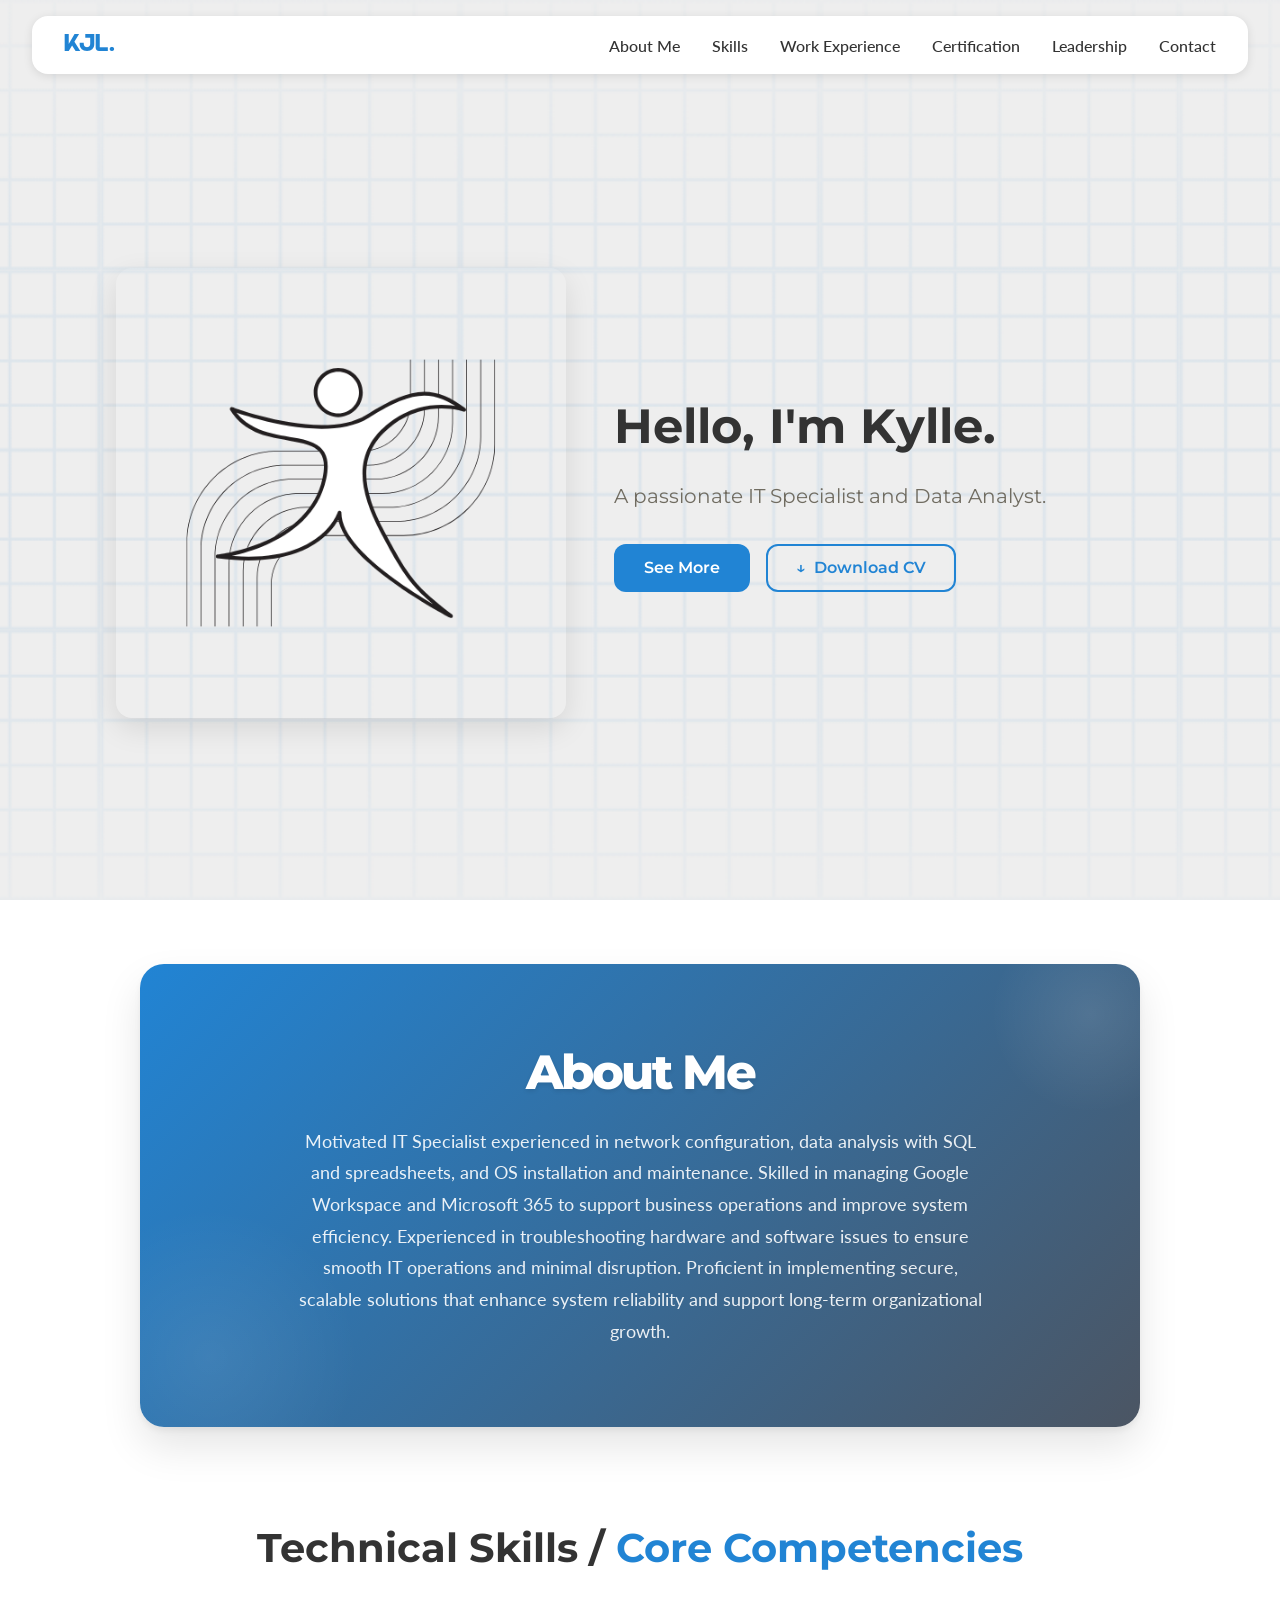
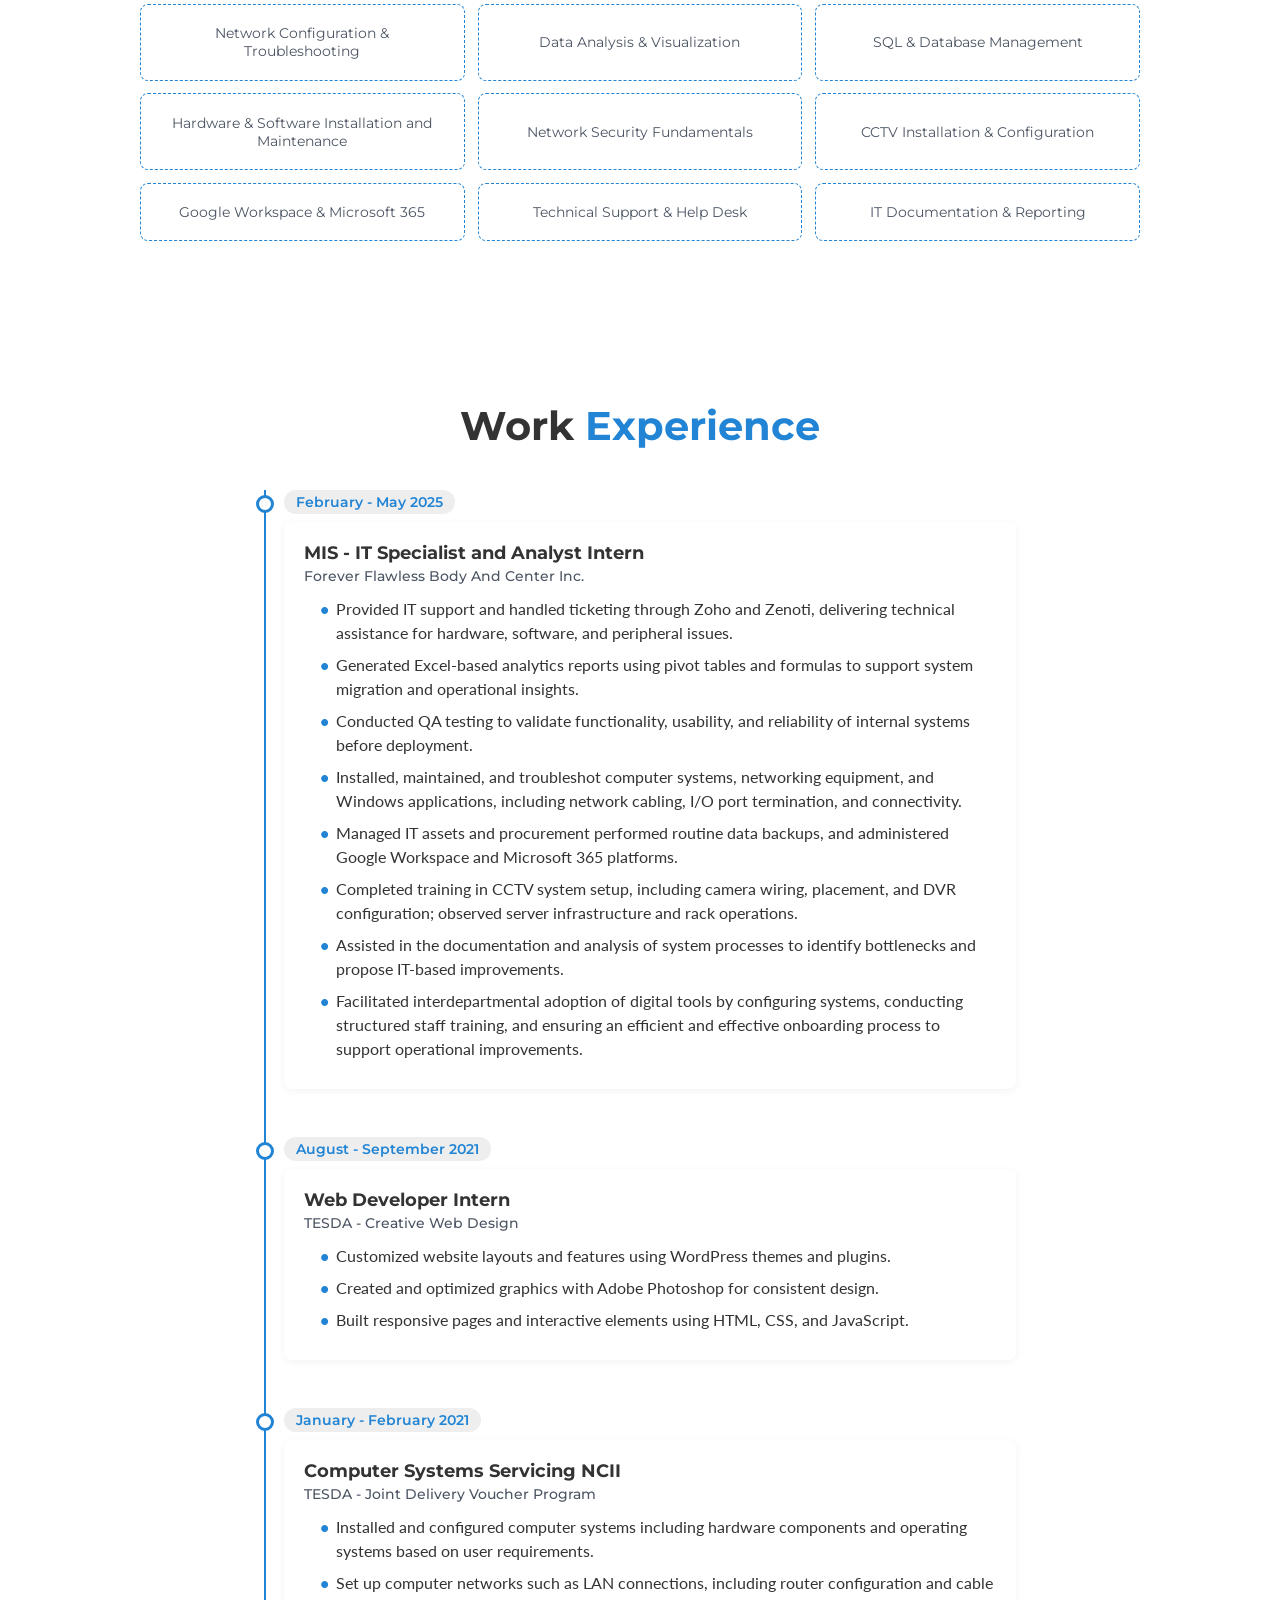
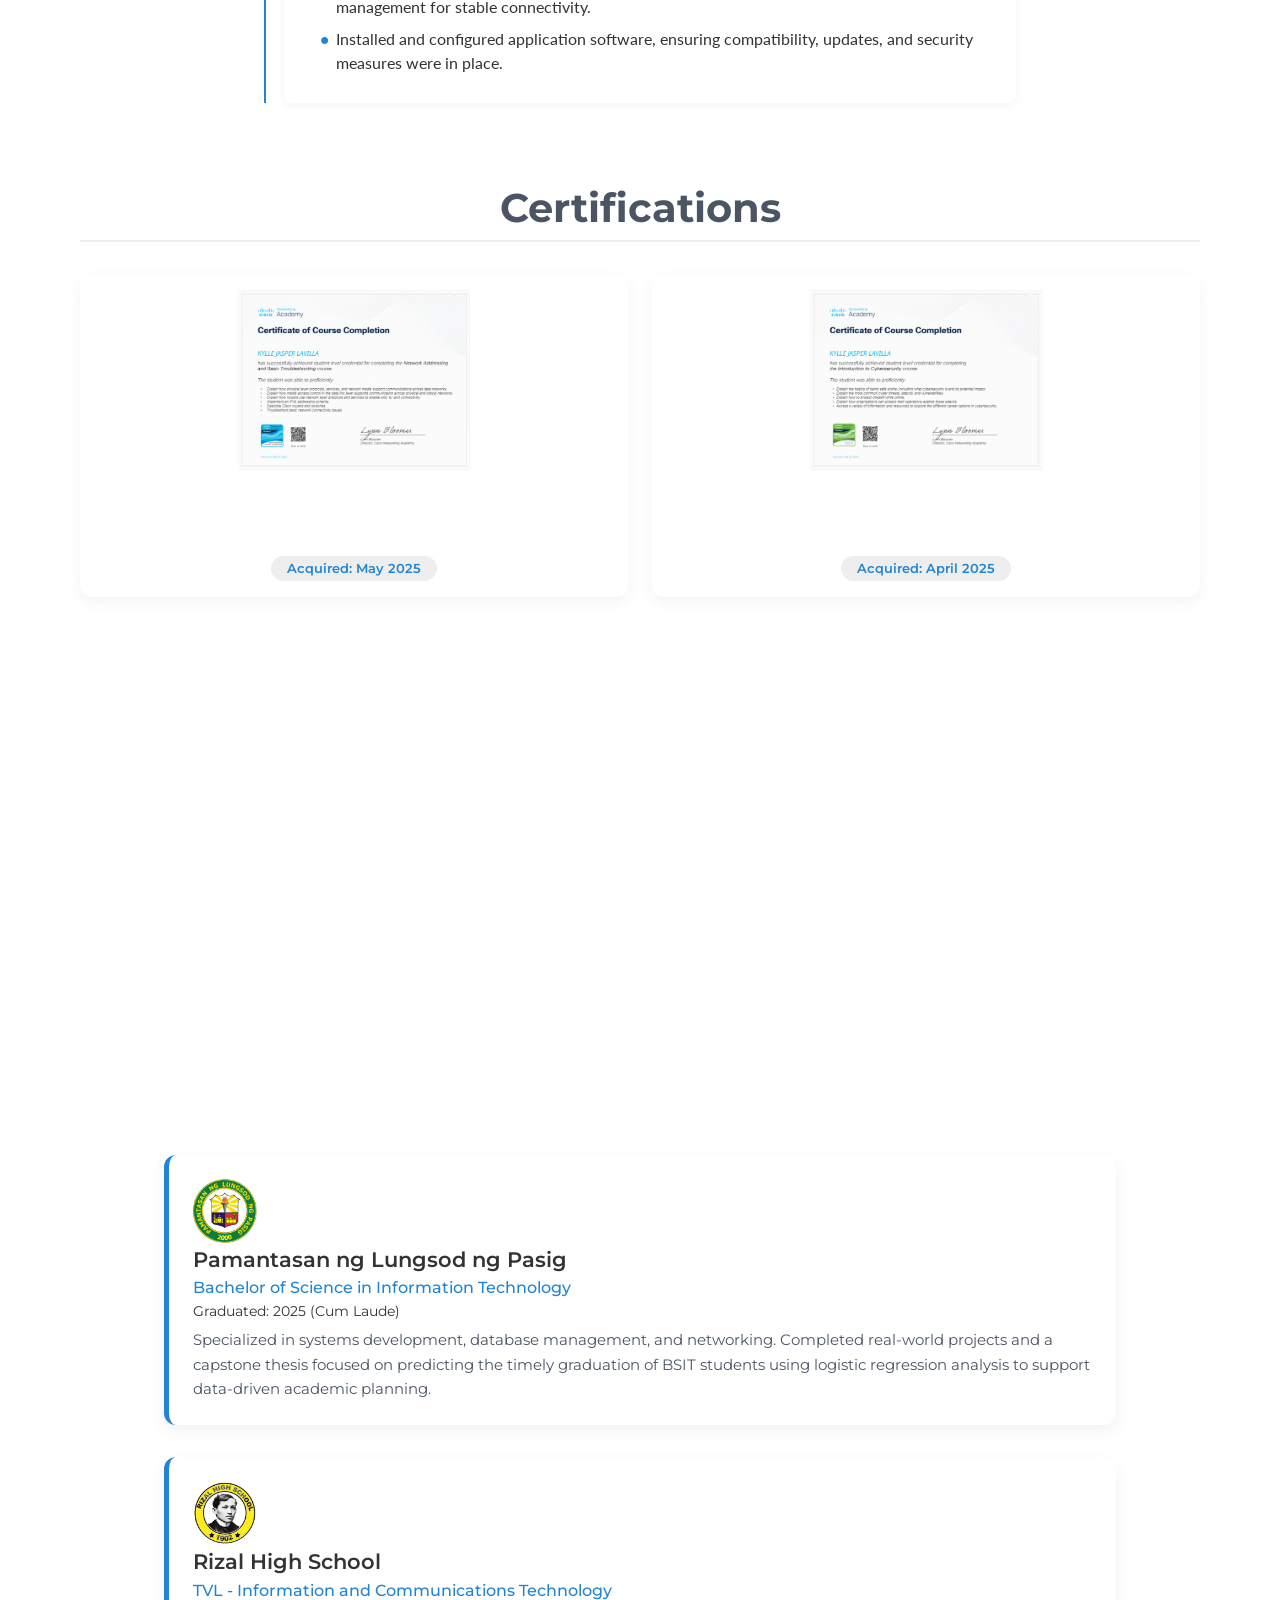
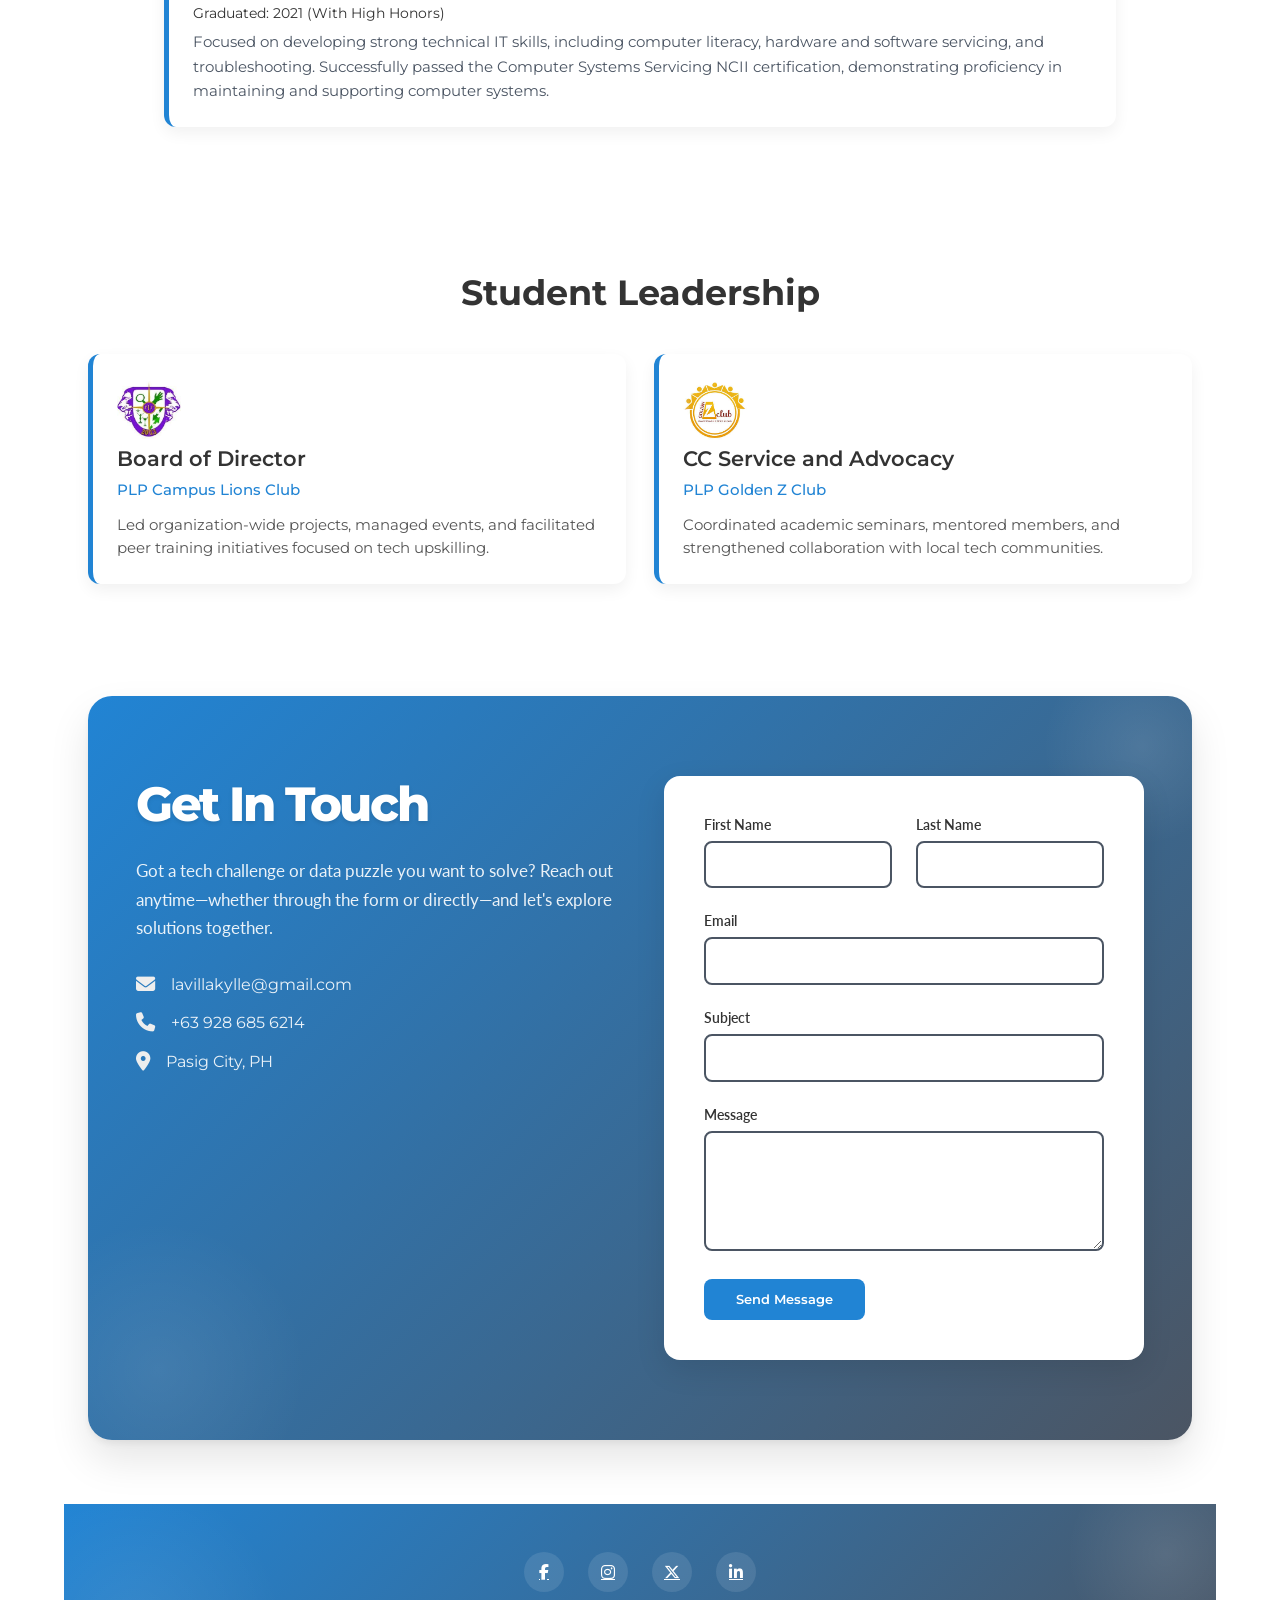
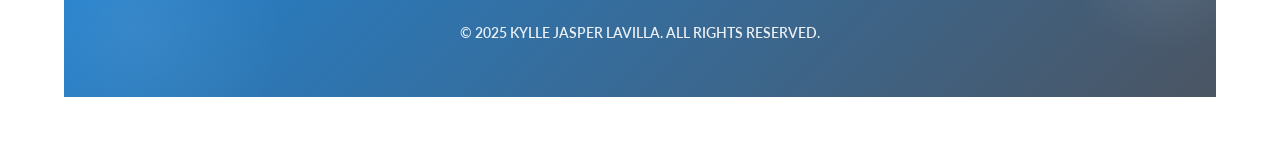
==== index.html @ cfeb55ef "counter dev" ====
<!DOCTYPE html>
<html lang="en">

<head>
  <meta charset="UTF-8" />
  <meta name="viewport" content="width=device-width, initial-scale=1.0" />
  <title>Kylle Jasper Lavilla</title>
  <link rel="icon" href="images/logo.svg">
  <link rel="stylesheet" href="style.css" />
  <script src="https://cdn.counter.dev/script.js" data-id="4058272b-4aad-483b-b083-d95a5875847a" data-utcoffset="8"></script>
  <link rel="stylesheet" href="https://cdnjs.cloudflare.com/ajax/libs/animate.css/4.1.1/animate.min.css" />
  <link rel="stylesheet" href="https://cdnjs.cloudflare.com/ajax/libs/font-awesome/6.5.1/css/all.min.css">
  <link href="https://fonts.googleapis.com/css2?family=Lato&family=Montserrat:wght@700&display=swap" rel="stylesheet">
</head>

<body>
  <!-- NAVIGATION BAR -->
  <div class="navbar-wrapper">
    <nav class="navbar">
      <div><a href="#home" style="text-decoration:none" class="logo">KJL.</a></div>
      <ul class="nav-links" id="navLinks">
        <li><a href="#about">About Me</a></li>
        <li><a href="#skills">Skills</a></li>
        <li><a href="#experience">Work Experience</a></li>
        <li><a href="#certification">Certification</a></li>
        <li><a href="#leadership">Leadership</a></li>
        <li><a href="#contact">Contact</a></li>
      </ul>
      <div class="hamburger" id="hamburger">☰</div>
    </nav>
  </div>

  <!-- HERO / LANDING PAGE -->
  <main id="home" class="content">
    <section class="hero fade-in">
      <div class="hero-img">
        <img src="images/photo.png" alt="Hero Image">
      </div>
      <div class="hero-text">
        <h1>Hello, I'm Kylle.</h1>
        <p>A passionate IT Specialist and Data Analyst.</p>
        <div class="hero-buttons">
          <a href="#about" class="btn">See More</a>
          <a href="https://drive.google.com/file/d/1mc8oc8qbzKorxlQTH5SlNdKI9kb7DFKT/view?usp=sharing"
            class="btn btn-secondary" target="_blank" rel="noopener noreferrer">
            Download CV
          </a>
        </div>
      </div>
    </section>
  </main>

  <!-- ABOUT ME SECTION -->
  <main id="about" class="about-container">
    <section class="about-box fade-in">
      <div class="about-hero">
        <div class="about-hero-content">
          <h1>About Me</h1>
          <p class="subtitle">Motivated IT Specialist experienced in network configuration, data analysis with SQL and
            spreadsheets, and OS installation and maintenance. Skilled in
            managing Google Workspace and Microsoft 365 to support business operations and improve system efficiency.
            Experienced in troubleshooting hardware
            and software issues to ensure smooth IT operations and minimal disruption. Proficient in implementing
            secure, scalable solutions that enhance system
            reliability and support long-term organizational growth.</p>
        </div>
      </div>
    </section>


  <!-- SKILLS / CORE COMPETENCIES SECTION -->
    <section id="skills" class="fade-in">
      <h1>Technical Skills / <span class="highlight fade-in"> Core Competencies</span></h1>
      <div class="skills-grid fade-in">
        <div class="skill-box fade-in">Network Configuration & Troubleshooting</div>
        <div class="skill-box fade-in">Data Analysis & Visualization</div>
        <div class="skill-box fade-in">SQL & Database Management</div>
        <div class="skill-box fade-in">Hardware & Software Installation and Maintenance</div>
        <div class="skill-box fade-in">Network Security Fundamentals</div>
        <div class="skill-box fade-in">CCTV Installation & Configuration</div>
        <div class="skill-box fade-in">Google Workspace & Microsoft 365</div>
        <div class="skill-box fade-in">Technical Support & Help Desk</div>
        <div class="skill-box fade-in">IT Documentation & Reporting</div>
      </div>
    </section>

    <section id="experience" class="experience-section fade-in">
      <h2>Work <span class="highlight fade-in">Experience</span></h2>
      <div class="timeline fade-in">
        <!-- Timeline Item 1 -->
        <div class="timeline-item fade-in">
          <div class="timeline-date fade-in">February - May 2025</div>
          <div class="timeline-content fade-in">
            <h3>MIS - IT Specialist and Analyst Intern</h3>
            <h4>Forever Flawless Body And Center Inc.</h4>
            <ul>
              <li>Provided IT support and handled ticketing through Zoho and Zenoti, delivering technical assistance for
                hardware, software, and peripheral issues.</li>
              <li>Generated Excel-based analytics reports using pivot tables and formulas to support system migration
                and operational insights.</li>
              <li>Conducted QA testing to validate functionality, usability, and reliability of internal systems before
                deployment.</li>
              <li>Installed, maintained, and troubleshot computer systems, networking equipment, and Windows
                applications, including network cabling, I/O port termination, and connectivity.</li>
              <li>Managed IT assets and procurement performed routine data backups, and administered Google Workspace
                and Microsoft 365 platforms.</li>
              <li>Completed training in CCTV system setup, including camera wiring, placement, and DVR configuration;
                observed server infrastructure and rack operations.</li>
              <li>Assisted in the documentation and analysis of system processes to identify bottlenecks and propose
                IT-based improvements.</li>
              <li>Facilitated interdepartmental adoption of digital tools by configuring systems, conducting structured
                staff training, and ensuring an efficient and effective onboarding process to support operational
                improvements.</li>
            </ul>
          </div>
        </div>
        <!-- Timeline Item 2 -->
        <div class="timeline-item fade-in">
          <div class="timeline-date fade-in">August - September 2021</div>
          <div class="timeline-content fade-in">
            <h3>Web Developer Intern</h3>
            <h4>TESDA - Creative Web Design</h4>
            <ul>
              <li>Customized website layouts and features using WordPress themes and plugins.</li>
              <li>Created and optimized graphics with Adobe Photoshop for consistent design.</li>
              <li>Built responsive pages and interactive elements using HTML, CSS, and JavaScript.</li>
            </ul>
          </div>
        </div>
        <!-- Timeline Item 3 -->
        <div class="timeline-item fade-in">
          <div class="timeline-date fade-in">January - February 2021</div>
          <div class="timeline-content fade-in">
            <h3>Computer Systems Servicing NCII</h3>
            <h4>TESDA - Joint Delivery Voucher Program</h4>
            <ul>
              <li>Installed and configured computer systems including hardware components and operating systems based on
                user requirements.</li>
              <li>Set up computer networks such as LAN connections, including router configuration and cable management
                for stable connectivity.</li>
              <li>Installed and configured application software, ensuring compatibility, updates, and security measures
                were in place.</li>
            </ul>
          </div>
        </div>
      </div>
    </section>

    <!-- CERTIFICATION SECTION -->
    <section id="certification" class="certifications-section fade-in">
      <h2>Certifications</h2>

      <div class="certifications-grid fade-in">
        <!-- Certification Cards -->
        <!-- Card 1 -->
        <div class="certification-card fade-in" onclick="toggleCertification(this)">
          <div class="card-front fade-in">
            <div class="certification-image-wrapper fade-in" onclick="openFullscreen(this)">
            <img src="images/NetAdd_Badge and_Cert-1.png" alt="Cisco Network Addressing" class="certification-image fade-in"></div>
            <h3 class="certification-title fade-in">Cisco Networking Academy - Network Addressing & Basic Troubleshooting</h3>
            <span class="certification-date">Acquired: May 2025</span>
          </div>
          <div class="card-back">
            <button class="close-btn"
              onclick="event.stopPropagation(); toggleCertification(this.parentElement.parentElement)">x</button>
            <h3 class="certification-title fade-in">Network Addressing & Basic Troubleshooting Badge</h3>
            <p class="certification-issuer fade-in">Issued by: CISCO & DICT - ITU DTC</p>
            <p class="certification-details fade-in">
              This certification covers fundamental networking concepts including IP addressing, subnetting, and basic
              troubleshooting skills essential for maintaining and diagnosing network issues.
            </p>
            <span class="certification-date">Completed: May 2025</span>
          </div>
        </div>
        <!-- Card 2 -->
        <div class="certification-card fade-in" onclick="toggleCertification(this)">
          <div class="card-front fade-in">
            <div class="certification-image-wrapper fade-in" onclick="openFullscreen(this)">
            <img src="images/CiscoBadge_Cybersec-1.png" alt="Cisco Cybersecurity" class="certification-image fade-in"></div>
            <h3 class="certification-title fade-in">Cisco Networking Academy - Introduction to Cybersecurity</h3>
            <span class="certification-date">Acquired: April 2025</span>
          </div>
          <div class="card-back">
            <button class="close-btn fade-in"
              onclick="event.stopPropagation(); toggleCertification(this.parentElement.parentElement)">x</button>
            <h3 class="certification-title fade-in">Introduction to Cybersecurity Badge</h3>
            <p class="certification-issuer fade-in">Issued by: CISCO & DICT - ITU DTC</p>
            <p class="certification-details fade-in">
              This certification covers the essentials of cybersecurity including cyber threats, security principles,
              technologies, and the fundamentals of protecting data and networks in today's digital world.
            </p>
            <span class="certification-date fade-in">Completed: April 2025</span>
          </div>
        </div>
        <!-- Card 3 -->
        <div class="certification-card fade-in" onclick="toggleCertification(this)">
          <div class="card-front fade-in">
            <div class="certification-image-wrapper fade-in" onclick="openFullscreen(this)">
            <img src="images/Cert_Webdev.jpg" alt="TESDA Creative Web Design" class="certification-image fade-in"></div>
            <h3 class="certification-title">TESDA - Creative Web Design</h3>
            <span class="certification-date">Acquired: October 2021</span>
          </div>
          <div class="card-back">
            <button class="close-btn fade-in"
              onclick="event.stopPropagation(); toggleCertification(this.parentElement.parentElement)">x</button>
            <h3 class="certification-title fade-in">Creative Web Design</h3>
            <p class="certification-issuer fade-in">Issued by: TESDA & MINDTECH Institute</p>
            <p class="certification-details fade-in">
              This certification covers the fundamentals of creative web design including layout principles, color
              theory, typography, responsive design, and hands-on experience with HTML, CSS, and Adobe Photoshop.
            </p>
            <span class="certification-date fade-in">Completed: October 2021</span>
          </div>
        </div>

        <div class="certification-card fade-in" onclick="toggleCertification(this)">
          <div class="card-front fade-in">
            <div class="certification-image-wrapper fade-in" onclick="openFullscreen(this)">
            <img src="images/Cert_JDVP.png" alt="Cert JDVP" class="certification-image fade-in" /></div>
            <h3 class="certification-title">TESDA - Computer Systems Servicing NCII</h3>
            <span class="certification-date">Acquired: February 2021</span>
          </div>
          <div class="card-back">
            <button class="close-btn fade-in" 
              onclick="event.stopPropagation(); toggleCertification(this.parentElement.parentElement)">x</button>
            <h3 class="certification-title fade-in">Computer Systems Servicing NCII</h3>
            <p class="certification-issuer fade-in">Issued by: TESDA & Capellan Institute of Technology</p>
            <p class="certification-details fade-in">
              This certification covers the installation, configuration, maintenance, and repair of computer systems and
              networks, including hardware diagnostics, software troubleshooting, and basic networking based on TESDA's
              NCII standards.
            </p>
            <span class="certification-date fade-in">Completed: February 2021</span>
          </div>
        </div>
      </div>
    </section>

    <!-- EDUCATION SECTION -->
    <section class="education-section fade-in">
      <h2 class="section-title fade-in">Education</h2>

      <div class="education-card fade-in">
        <div class="education-item">
          <img src="images/plp.png" alt="University Logo" class="edu-logo">
          <div class="edu-details">
            <h3 class="school-name">Pamantasan ng Lungsod ng Pasig</h3>
            <p class="program">Bachelor of Science in Information Technology</p>
            <p class="year">Graduated: 2025 (Cum Laude)</p>
            <p class="description">
              Specialized in systems development, database management, and networking. Completed real-world projects and
              a capstone thesis focused on predicting the timely graduation of BSIT students using logistic regression
              analysis to support data-driven academic planning.
            </p>
          </div>
        </div>
      </div>

      <div class="education-card fade-in">
        <div class="education-item">
          <img src="images/rhs.png" alt="Senior High Logo" class="edu-logo">
          <div class="edu-details">
            <h3 class="school-name">Rizal High School</h3>
            <p class="program">TVL - Information and Communications Technology</p>
            <p class="year">Graduated: 2021 (With High Honors)</p>
            <p class="description">
              Focused on developing strong technical IT skills, including computer literacy, hardware and software
              servicing, and troubleshooting. Successfully passed the Computer Systems Servicing NCII certification,
              demonstrating proficiency in maintaining and supporting computer systems.
            </p>
          </div>
        </div>
      </div>
    </section>

    <!-- LEADERSHIP SECTION -->
    <section id="leadership" class="fade-in">
      <h2>Student Leadership</h2>
      <div class="leadership-grid fade-in">
        <div class="leadership-card fade-in">
          <img src="images/lionsclub.jpg" alt="lions club logo" class="edu-logo">
          <h3>Board of Director</h3>
          <p class="org">PLP Campus Lions Club</p>
          <p>Led organization-wide projects, managed events, and facilitated peer training initiatives focused on tech
            upskilling.</p>
        </div>

        <div class="leadership-card fade-in">
          <img src="images/goldenz.jpg" alt="lions club logo" class="edu-logo">
          <h3>CC Service and Advocacy</h3>
          <p class="org">PLP Golden Z Club</p>
          <p>Coordinated academic seminars, mentored members, and strengthened collaboration with local tech
            communities.</p>
        </div>
    </section>

    <!-- CONTACT ME SECTION -->
    <div id="contact" class="contact-container fade-in">
      <section class="contact-section fade-in">
        <div class="contact-content fade-in">
          <div class="contact-header fade-in">
            <h2>Get In Touch</h2>
            <div class="contact-info fade-in">
              <p>Got a tech challenge or data puzzle you want to solve? Reach out anytime—whether through the form or
                directly—and let's explore solutions together.</p>
              <div class="contact-details fade-in">
                <div>
                  <i class="fas fa-envelope fade-in"></i>
                  <span>lavillakylle@gmail.com</span>
                </div>
                <div>
                  <i class="fas fa-phone fade-in"></i>
                  <span>+63 928 685 6214</span>
                </div>
                <div>
                  <i class="fas fa-map-marker-alt fade-in"></i>
                  <span>Pasig City, PH</span>
                </div>
              </div>
            </div>
          </div>

      <form class="contact-form fade-in" method="POST" data-netlify="true" name="contact">
        <div class="form-row fade-in">
          <div class="form-group fade-in">
            <label for="firstname">First Name</label>
            <input type="text" id="firstname" name="firstname" required>
          </div>
          <div class="form-group fade-in">
            <label for="lastname">Last Name</label>
            <input type="text" id="lastname" name="lastname" required>
          </div>
        </div>

        <div class="form-group fade-in">
          <label for="email">Email</label>
          <input type="email" id="email" name="email" required>
        </div>

        <div class="form-group fade-in">
          <label for="subject">Subject</label>
          <input type="text" id="subject" name="subject" required>
        </div>

        <div class="form-group fade-in">
          <label for="message">Message</label>
          <textarea id="message" name="message" required></textarea>
        </div>

        <button type="submit" class="submit-btn fade-in">Send Message</button>
      </form>
        </div>
      </section>
    </div>

  <!-- FOOTER SECTION -->
  <footer class="site-footer fade-in">
  <div class="footer-content fade-in">
    <!-- Social Media Links -->
    <div class="social-links fade-in">
      <a href="https://www.facebook.com/kyll.jspr" target="_blank" rel="noopener noreferrer" class="social-btn fade-in">
        <i class="fa-brands fa-facebook-f"></i>
      </a>
      <a href="https://www.instagram.com/kyll.jspr" target="_blank" rel="noopener noreferrer" class="social-btn fade-in">
        <i class="fa-brands fa-instagram"></i>
      </a>
      <a href="https://www.x.com/kyll_jspr" target="_blank" rel="noopener noreferrer" class="social-btn fade-in">
        <i class="fa-brands fa-x-twitter"></i>
      </a>
      <a href="https://www.linkedin.com/in/kyllejasperlavilla" target="_blank" rel="noopener noreferrer" class="social-btn fade-in">
        <i class="fa-brands fa-linkedin-in"></i>
      </a>
    </div>
    
    <!-- Credits -->
    <div class="footer-credits fade-in">
      <p>&copy; 2025 KYLLE JASPER LAVILLA. ALL RIGHTS RESERVED.</p>

    </div>
  </div>
  </footer>

    <script>

      window.addEventListener('scroll', () => {
      const navbar = document.querySelector('.navbar');
      if (window.scrollY > 10) {
        navbar.classList.add('scrolled');
      } else {
        navbar.classList.remove('scrolled');
      }
      });

      // Same as your main page
      const hamburger = document.getElementById('hamburger');
      const navLinks = document.getElementById('navLinks');
      const navItems = navLinks.querySelectorAll('a'); // select all links inside nav

      // Toggle menu on hamburger click
      hamburger.addEventListener('click', () => {
        navLinks.classList.toggle('active');
      });

      // Close menu after clicking a nav link
      navItems.forEach(link => {
        link.addEventListener('click', () => {
          navLinks.classList.remove('active');
        });
      });

  // Navbar scroll effect
  window.addEventListener('scroll', () => {
    const navbar = document.querySelector('.navbar');
    if (window.scrollY > 10) {
      navbar.classList.add('scrolled');
    } else {
      navbar.classList.remove('scrolled');
    }
  });

      function toggleCertification(card) {
        document.querySelectorAll('.certification-card.active').forEach(openCard => {
          if (openCard !== card) {
            openCard.classList.remove('active');
          }
        });
        card.classList.toggle('active');
      }

      document.addEventListener('click', function (e) {
        if (!e.target.closest('.certification-card')) {
          document.querySelectorAll('.certification-card.active').forEach(card => {
            card.classList.remove('active');
          });
        }
      });

      function openFullscreen(wrapper) {
        const card = wrapper.closest('.certification-card'); // ⬅️ Get the parent card
        if (card) toggleCertification(card); // ⬅️ Trigger flip on image click

        const imgSrc = wrapper.querySelector('img').src;

        // Create overlay div
        const overlay = document.createElement('div');
        overlay.classList.add('fullscreen-overlay');

        // Create fullscreen img element
        const fullscreenImg = document.createElement('img');
        fullscreenImg.src = imgSrc;

        // Append image to overlay
        overlay.appendChild(fullscreenImg);

        // Append overlay to body
        document.body.appendChild(overlay);

        // Close fullscreen on click anywhere on overlay
        overlay.addEventListener('click', () => {
          document.body.removeChild(overlay);
        });
      }

  document.addEventListener("DOMContentLoaded", function () {
    // Fade-in on scroll
    const observer = new IntersectionObserver((entries, observer) => {
      entries.forEach(entry => {
        if (entry.isIntersecting) {
          entry.target.classList.add('visible');
          observer.unobserve(entry.target);
        }
      });
    });

    document.querySelectorAll('.fade-in').forEach(el => observer.observe(el));

    // Nav highlight on scroll
    const sections = document.querySelectorAll("section[id]");
    const navLinks = document.querySelectorAll(".nav-links a");

    function activateNavLink() {
      const scrollY = window.pageYOffset;

      sections.forEach(section => {
        const sectionHeight = section.offsetHeight;
        const sectionTop = section.offsetTop - 200;
        const sectionId = section.getAttribute("id");

        if (scrollY >= sectionTop && scrollY < sectionTop + sectionHeight) {
          navLinks.forEach(link => {
            link.classList.remove("active");
            if (link.getAttribute("href") === `#${sectionId}`) {
              link.classList.add("active");
            }
          });
        }
      });
    }

    window.addEventListener("scroll", activateNavLink);
    activateNavLink(); // Trigger on page load
  });
    </script>
</body>

</html>
---- style.css ----
* {
  margin: 0;
  padding: 0;
  box-sizing: border-box;
}

:root {
  --black: #333333;
  --white: #FFFFFF;
  --gray: #706C61;
  --blue: #4F8A8B;
  --dirtywhite: #EEEEEE;
  --darkblue: #2184d4;
  --darkgray: #4b5563;
}

@font-face {
  font-family: 'MyCustomFont';
  src: url('fonts/QurovaDEMO-Bold-BF67a5c637eed62.otf') format('opentype');
  font-weight: normal;
  font-style: normal;
}

/* Body */
body {
  font-family: 'Montserrat', sans-serif;
  background: var(--dirtywhite);
  background: url('images/gridbackground.png');
  background-size: cover;
  background-position: center;
  background-repeat: no-repeat;
  background-attachment: fixed; /* Makes background image stationary */
}

.logo-image {
  height: 40px; /* Adjust based on your image dimensions */
  width: auto;
  transition: all 0.3s ease;
}

.logo-image:hover {
  opacity: 0.9;
  transform: scale(1.05);
}

.navbar-wrapper {
  position: sticky;
  top: 1rem; /* This creates the margin top */
  z-index: 1000;
  margin: 0 1rem; /* Side margins */
}

/* Navbar Container */
.navbar {
  font-family: 'Lato', sans-serif;
  display: flex;
  justify-content: space-between;
  align-items: center;
  background-color: var(--white);
  padding: 1rem 2rem;
  border-radius: 1rem;
  margin: 1rem;
  box-shadow: 0 2px 10px rgba(0, 0, 0, 0.1);
  position: sticky;
  top: 0;
  z-index: 1000;
  transition: all 0.3s ease;
  opacity: 1;
}

.navbar.scrolled {
  background: linear-gradient(90deg, var(--darkblue), var(--blue));
  box-shadow: 0 2px 8px rgba(0, 0, 0, 0.1);
  opacity: 0.95;
}

/* Change nav link color when navbar is scrolled */
.navbar.scrolled .nav-links li a {
  color: white;
}

/* Change hover and active color when navbar is scrolled */
.navbar.scrolled .nav-links li a:hover,
.navbar.scrolled .nav-links li a.active {
  color: white;
}

/* Change underline color to white when scrolled */
.navbar.scrolled .nav-links li a::after {
  background-color: white;
}

/* Optional: Make the logo white when navbar is scrolled */
.navbar.scrolled .logo {
  color: white;
}

/* Optional: Make hamburger icon white when navbar is scrolled */
.navbar.scrolled .hamburger {
  color: white;
}

/* Logo */
.logo {
  font-family: 'MyCustomFont', sans-serif;
  font-size: 1.5rem;
  font-weight: bold;
  color: var(--darkblue);
  z-index: 1001; /* Ensure logo stays above mobile menu */
}

/* Navigation Links */
.nav-links {
  list-style: none;
  display: flex;
  gap: 2rem;
  transition: all 0.3s ease;
}

.nav-links li a {
  font-family: 'Lato', sans-serif;
  text-decoration: none;
  color: var(--black);
  font-weight: 500;
  transition: all 0.2s ease;
  padding: 0.5rem 0;
  position: relative;
}

.nav-links li a:hover {
  color: var(--darkblue);
}

/* Animated underline effect */
.nav-links li a::after {
  content: '';
  position: absolute;
  width: 0;
  height: 2px;
  bottom: 0;
  left: 0;
  background-color: var(--darkblue);
  transition: width 0.3s ease;
}

.nav-links li a:hover::after {
  width: 100%;
}

/* Hamburger Menu */
.hamburger {
  color: var(--darkblue);
  display: none;
  font-size: 1.8rem;
  cursor: pointer;
  z-index: 1001;
  transition: transform 0.3s ease;
}

.hamburger.active {
  transform: rotate(90deg);
}

/* Responsive Styles */
@media (max-width: 768px) {
  .navbar {
    padding: 1rem;
    margin: 0.5rem;
    border-radius: 0.75rem;
  }
  
  .content {
    padding-top: calc(0.5rem + 70px); /* Adjusted for mobile navbar */
  }

  .nav-links {
    position: fixed;
    top: 0;
    left: 0;
    right: 0;
    bottom: 0;
    background-color: var(--white);
    flex-direction: column;
    justify-content: center;
    align-items: center;
    gap: 2.5rem;
    padding: 2rem;
    transform: translateY(-100%);
    opacity: 0;
    visibility: hidden;
    border-radius: 0;
    box-shadow: none;
  }
  
  .nav-links.active {
    transform: translateY(0);
    opacity: 1;
    visibility: visible;
  }
  
  .nav-links li a {
    font-size: 1.2rem;
    padding: 0.5rem 1rem;
  }
  
  .hamburger {
    display: block;
  }
  
  /* Animate mobile menu items */
  .nav-links li {
    transform: translateY(20px);
    opacity: 0;
    transition: all 0.3s ease;
  }
  
  .nav-links.active li {
    transform: translateY(0);
    opacity: 1;
  }

  .navbar.scrolled .nav-links {
    background: linear-gradient(90deg, var(--darkblue), var(--blue));
  }
  
  /* Staggered animation */
  .nav-links.active li:nth-child(1) { transition-delay: 0.1s; }
  .nav-links.active li:nth-child(2) { transition-delay: 0.2s; }
  .nav-links.active li:nth-child(3) { transition-delay: 0.3s; }
  .nav-links.active li:nth-child(4) { transition-delay: 0.4s; }
  .nav-links.active li:nth-child(5) { transition-delay: 0.5s; }
}

.navbar.scrolled .nav-links li a {
  color: var(--white);
}

/* Change hover and active color when navbar is scrolled */
.navbar.scrolled .nav-links li a:hover,
.navbar.scrolled .nav-links li a.active {
  color: var(--white);
}

/* Change underline color to black when scrolled */
.navbar.scrolled .nav-links li a::after {
  background-color: var(--white);
}


/* Hero Section */
.hero {
  display: flex;
  align-items: center;
  justify-content: center;
  gap: 3rem;
  min-height: 90vh;
  margin: 0 auto;
  padding: 0 2rem;
  max-width: 1200px;
}

/* Hero Image */
.hero-img img {
  width: 100%;
  max-width: 450px;
  border-radius: 1rem;
  object-fit: cover;
  box-shadow: 0 10px 30px rgba(0,0,0,0.1);
  transition: transform 0.3s ease;
}

.hero-img img:hover {
  transform: scale(1.02);
}

/* Hero Text */
.hero-text {
  flex: 1;
  max-width: 550px;
}

.hero-text h1 {
  font-size: clamp(2rem, 5vw, 3rem);
  color: var(--black);
  margin-bottom: 1.5rem;
  line-height: 1.2;
}

.hero-text p {
  font-size: clamp(1rem, 2vw, 1.25rem);
  color: var(--gray);
  margin-bottom: 2rem;
  line-height: 1.6;
}

/* Button Styles */
.hero-buttons {
  display: flex;
  gap: 1rem;
  flex-wrap: wrap;
}

.btn {
  display: inline-flex;
  align-items: center;
  justify-content: center;
  padding: 0.8rem 1.75rem;
  border-radius: 0.75rem;
  text-decoration: none;
  transition: all 0.3s ease;
  font-weight: 600;
  font-family: 'Montserrat', sans-serif;
  border: 2px solid transparent;
}

.btn {
  background-color: var(--darkblue);
  color: white;
}

.btn:hover {
  background-color: #034f8d;
  transform: translateY(-2px);
  box-shadow: 0 5px 15px rgba(0,0,0,0.1);
}

.btn-secondary {
  background-color: transparent;
  color: var(--darkblue);
  border-color: var(--darkblue);
}

.btn-secondary:hover {
  background-color: rgba(79, 138, 139, 0.1);
  color: var(--darkblue);
}

/* Download Icon (optional) */
.btn-secondary::before {
  content: "↓";
  margin-right: 8px;
  font-size: 1rem;
}

/* Responsive Design */
@media (max-width: 992px) {
  .hero {
    padding: 4rem 2rem;
    min-height: auto;
  }
  
  .hero-img img {
    max-width: 380px;
  }
}

@media (max-width: 768px) {
  .hero {
    flex-direction: column;
    text-align: center;
    padding: 3rem 1.5rem;
    gap: 2rem;
  }
  
  .hero-text {
    max-width: 100%;
  }
  
  .hero-buttons {
    justify-content: center;
  }
}

@media (max-width: 480px) {
  .hero-buttons {
    flex-direction: column;
    gap: 0.75rem;
  }
  
  .btn {
    width: 100%;
  }
  
  .hero {
    padding: 2rem 1rem;
  }
}

/* Modern About Page Styles */
.about-container {
  max-width: 1200px;
  margin: 0 auto;
  padding: 4rem 1.5rem;
}

.about-hero {
  background: linear-gradient(135deg, var(--darkblue) 0%, #4b5563 100%);
  border-radius: 1.5rem;
  padding: 5rem 3rem;
  text-align: center;
  max-width: 1000px;
  margin: 0 auto;
  box-shadow: 
    0 4px 6px rgba(0, 0, 0, 0.05),
    0 20px 40px rgba(0, 0, 0, 0.1);
  position: relative;
  overflow: hidden;
}

.about-hero::before {
  content: '';
  position: absolute;
  top: -50px;
  right: -50px;
  width: 200px;
  height: 200px;
  background: radial-gradient(circle, rgba(255,255,255,0.1) 0%, transparent 70%);
  border-radius: 50%;
}

.about-hero::after {
  content: '';
  position: absolute;
  bottom: -80px;
  left: -80px;
  width: 300px;
  height: 300px;
  background: radial-gradient(circle, rgba(255,255,255,0.08) 0%, transparent 70%);
  border-radius: 50%;
}

.about-hero-content {
  position: relative;
  z-index: 2;
}

.about-hero-content h1 {
  font-size: clamp(2rem, 5vw, 3rem);
  font-weight: 800;
  color: var(--white);
  margin-bottom: 1.5rem;
  line-height: 1.2;
  letter-spacing: -0.05em;
  text-shadow: 0 2px 4px rgba(0,0,0,0.1);
}



.subtitle {
  font-size: clamp(0.95rem, 2vw, 1.1rem);
  font-family: 'Lato', sans-serif;
  line-height: 1.8;
  color: rgba(255,255,255,0.9);
  max-width: 700px;
  margin: 0 auto;
  font-weight: 400;
}

/* Responsive adjustments */
@media (max-width: 768px) {
  .about-container {
    padding: 2rem 1rem;
  }
  
  .about-hero {
    padding: 3rem 1.5rem;
    border-radius: 1rem;
  }
  
  .about-hero::before,
  .about-hero::after {
    display: none;
  }
  
  .about-hero-content h1 {
    margin-bottom: 1rem;
  }
  
  .subtitle {
    line-height: 1.7;
  }
}

/* Animation on load */
@keyframes fadeInUp {
  from {
    opacity: 0;
    transform: translateY(20px);
  }
  to {
    opacity: 1;
    transform: translateY(0);
  }
}

.about-hero-content {
  animation: fadeInUp 0.6s ease-out forwards;
}


/* Compact Timeline Style */
.experience-section {
  max-width: 800px;
  margin: 3rem auto;
  padding: 0 1.5rem;
  
}

.experience-section h2 {
  font-size: 2.5rem;
  font-weight: 700;
  color: var(--black);
  margin-bottom: 2rem;
  padding-bottom: 0.5rem;
  text-align: center;
}

.highlight {
  color: var(--darkblue);
}

.timeline {
  position: relative;
  padding-left: 20px;
}

.timeline:before {
  content: '';
  position: absolute;
  left: 0;
  top: 0;
  bottom: 0;
  width: 2px;
  background: var(--darkblue);
}

.timeline-item {
  position: relative;
  padding-bottom: 1.5rem;
  margin-bottom: 1.5rem;
}

.timeline-item:last-child {
  margin-bottom: 0;
  padding-bottom: 0;
}

.timeline-item:before {
  content: '';
  position: absolute;
  left: -28px;
  top: 5px;
  width: 12px;
  height: 12px;
  border-radius: 50%;
  background: var(--white);
  border: 3px solid var(--darkblue);
  z-index: 1;
}

.timeline-date {
  display: inline-block;
  font-size: 0.85rem;
  font-weight: 600;
  color: var(--darkblue);
  margin-bottom: 0.5rem;
  background: var(--dirtywhite);
  padding: 0.25rem 0.75rem;
  border-radius: 12px;
}

.timeline-content {
  background: var(--white);
  padding: 1.25rem;
  border-radius: 8px;
  box-shadow: 0 2px 8px rgba(0,0,0,0.05);
}

.timeline-content h3 {
  
  font-size: 1.1rem;
  margin-bottom: 0.25rem;
  color: var(--black);
  display: flex;
  justify-content: space-between;
  flex-wrap: wrap;
}

.timeline-content h4 {
  font-size: 0.9rem;
  margin-bottom: 0.75rem;
  color: var(--darkgray);
  font-weight: 500;
}

.timeline-content ul {
  list-style-type: none;
  padding-left: 1rem;
  margin-top: 0.75rem;
}

.timeline-content li {
  font-family: 'Lato', sans-serif;
  position: relative;
  padding-left: 1rem;
  margin-bottom: 0.5rem;
  color: var(--black);
  font-size: 1rem;
  line-height: 1.5;
}

.timeline-content li:before {
  content: '•';
  position: absolute;
  left: 0;
  color: var(--darkblue);
  font-weight: bold;
}

/* Responsive */
@media (max-width: 768px) {
  .experience-section {
    padding: 0 1rem;
  }
  
  .timeline-content {
    padding: 1rem;
  }
  
  .timeline-content h3 {
    flex-direction: column;
  }
}

.certifications-section {
  max-width: 1200px;
  margin: 9rem auto;
  padding: 0 1.5rem;
}

.certifications-section h2 {
  font-size: 2.5rem;
  font-weight: 700;
  color: var(--darkgray);
  margin-bottom: 2rem;
  padding-bottom: 0.5rem;
  border-bottom: 2px solid var(--dirtywhite);
  text-align: center;
}

.highlight {
  color: var(--darkblue);
}

.certifications-grid {
  display: grid;
  grid-template-columns: repeat(auto-fill, minmax(500px, 1fr));
  gap: 1.5rem;
}

.certification-card {
  background: var(--white);
  border-radius: 12px;
  box-shadow: 0 5px 15px rgba(0,0,0,0.05);
  overflow: hidden;
  transition: all 0.3s ease;
  cursor: pointer;
  position: relative;
}

.certification-card:hover {
  transform: translateY(-5px);
  box-shadow: 0 10px 25px rgba(0,0,0,0.1);
}

.card-front {
  padding: 1.5rem;
  text-align: center;
}

.certification-image {
  width: 100%;
  height: 180px;
  object-fit: contain;
  margin-bottom: 1rem;
  border-radius: 8px;
}

.certification-date {
  display: inline-block;
  background: var(--dirtywhite);
  color: var(--darkblue);
  padding: 0.3rem 1rem;
  border-radius: 20px;
  font-size: 0.8rem;
  font-weight: 600;
  margin-top: 0.5rem;
}

.card-back {
  position: absolute;
  top: 0;
  left: 0;
  right: 0;
  bottom: 0;
  background: var(--white);
  padding: 1.5rem;
  display: flex;
  flex-direction: column;
  justify-content: center;
  opacity: 0;
  transform: rotateY(180deg);
  transition: all 0.6s ease;
  backface-visibility: hidden;
  border-radius: 12px;
}

.certification-card.active .card-back {
  opacity: 1;
  transform: rotateY(0deg);
}

.certification-card.active .card-front {
  opacity: 0;
  transform: rotateY(180deg);
}

.card-content {
  transition: all 0.6s ease;
}

.certification-title {
  font-size: 1.2rem;
  margin-bottom: 1rem;
  color: var(--black);
}

.certification-issuer {
  color: var(--darkblue);
  font-weight: 600;
  margin-bottom: 0.5rem;
}

.certification-details {
  color: var(--gray);
  line-height: 1.6;
  margin-bottom: 1rem;
}

.close-btn {
  position: absolute;
  top: 1rem;
  right: 1rem;
  background: var(--dirtywhite);
  border: none;
  width: 30px;
  height: 30px;
  border-radius: 50%;
  cursor: pointer;
  display: flex;
  align-items: center;
  justify-content: center;
  font-weight: bold;
  color: var(--darkblue);
}

.fullscreen-overlay {
  position: fixed;
  top: 0;
  left: 0;
  width: 100vw;
  height: 100vh;
  background: rgba(0,0,0,0.85);
  display: flex;
  justify-content: center;
  align-items: center;
  z-index: 9999;
  cursor: zoom-out;
}

/* Fullscreen image styling */
.fullscreen-overlay img {
  max-width: 90vw;
  max-height: 90vh;
  border-radius: 12px;
  box-shadow: 0 0 30px rgba(0,0,0,0.8);
}

/* General responsiveness fixes */
.certifications-section {
  margin: 5rem auto;
  padding: 0 1rem;
  box-sizing: border-box;
}

/* Certification Grid - Fully Responsive */
.certifications-grid {
  display: grid;
  grid-template-columns: 1fr;
  gap: 1.5rem;
}

@media (min-width: 480px) {
  .certifications-grid {
    grid-template-columns: repeat(auto-fill, minmax(280px, 1fr));
  }
}

@media (min-width: 768px) {
  .certifications-grid {
    grid-template-columns: repeat(auto-fill, minmax(350px, 1fr));
  }
}

@media (min-width: 1024px) {
  .certifications-grid {
    grid-template-columns: repeat(auto-fill, minmax(500px, 1fr));
  }
}

/* Card Styling Responsive Fixes */
.certification-card {
  max-width: 100%;
  overflow: hidden;
  word-wrap: break-word;
}

.card-front, .card-back {
  padding: 1rem;
}

.certification-title {
  font-size: 1.1rem;
}

.certification-issuer {
  font-size: 0.95rem;
}

.certification-details {
  font-size: 0.9rem;
  line-height: 1.5;
}

/* Responsive Adjustments for Small Screens */
@media (max-width: 768px) {
  .certifications-section h2 {
    font-size: 2.5rem;
    margin-bottom: 2rem;
  }

  .certification-image {
    height: 140px;
  }

  .certification-card.active .certification-title {
    font-size: 1.2rem;
  }

  .certification-card.active .certification-details {
    font-size: 0.9rem;
  }
}

@media (max-width: 480px) {
  .certifications-section h2 {
    font-size: 2.5rem;
  }

  .certification-image {
    height: 120px;
  }

  .certification-title,
  .certification-issuer,
  .certification-details {
    font-size: 0.85rem;
  }

  .certification-card.active .certification-title {
    font-size: 1rem;
  }

  .certification-card.active .certification-details {
    font-size: 0.8rem;
  }

  .close-btn {
    top: 0.5rem;
    right: 0.5rem;
    width: 26px;
    height: 26px;
    font-size: 0.75rem;
  }
}

.education-section {
  padding: 4rem 1.5rem;
  max-width: 1000px;
  margin: auto;
  font-family: 'Montserrat', sans-serif;
}

.section-title {
  text-align: center;
  font-size: 2.5rem;
  margin-bottom: 2.5rem;
  font-weight: 700;
  color: var(--black);
}

.education-card {
  background-color: #ffffff;
  padding: 1.5rem;
  border-radius: 12px;
  box-shadow: 0 6px 16px rgba(0, 0, 0, 0.06);
  transition: transform 0.3s ease;
  border-left: 5px solid var(--darkblue);
  margin-bottom: 2rem;
}


.education-card:hover {
  transform: translateY(-5px);
}

.edu-logo {
  width: 64px;
  height: 64px;
  object-fit: contain;
  flex-shrink: 0;
}

.edu-details {
  flex: 1;
}

.school-name {
  font-size: 1.3rem;
  font-weight: 600;
  color: var(--black);
  margin-bottom: 0.4rem;
}

.program {
  font-size: 1rem;
  font-weight: 500;
  color: var(--darkblue);
  margin-bottom: 0.3rem;
}

.year {
  font-size: 0.9rem;
  color: var(--black);
  margin-bottom: 0.5rem;
}

.description {
  font-size: 0.95rem;
  color: var(--darkgray);
  line-height: 1.6;
}

/* Responsive */
@media (max-width: 600px) {
  .education-card {
    flex-direction: column;
    align-items: center;
    text-align: center;
  }

  .edu-logo {
    margin-bottom: 1rem;
  }

  .edu-details {
    text-align: center;
  }
}


/* Skills Section */
#skills {
  padding: 6rem 2rem 7rem 2rem;
  text-align: center;
  background-color: var(--pureWhite);
  background: url('../images/whiteGrid.svg'); /* Add your image path here */
  background-size: cover; /* Ensures the image covers the entire section */
  background-position: center; /* Centers the image */
  background-repeat: no-repeat;
}

#skills h1 {
  font-size: 2.5rem;
  margin-bottom: 2rem;
  color: var(--black);
}

.highlight2 {
  font-size: 3rem;
  margin-bottom: 2rem;
}

.skills-grid {
  display: grid;
  grid-template-columns: repeat(auto-fit, minmax(300px, 1fr));
  gap: 0.8rem;
  max-width: 1000px;
  margin: 0 auto;
}

.skill-box {
  display: flex;
  align-items: center;
  justify-content: center;
  background-color: var(--white);
  border: 1px dashed var(--darkblue);
  border-radius: 0.5rem;
  padding: 1.2rem;
  transition: all 1s ease-in-out 1s;
  font-size: 0.9rem;
  color: var(--darkgray);
  margin: 0;
}

/* Hover Effects */
.skill-box:hover {
  /*transform: translateY(-5px);*/
  box-shadow: 0 2px 4px rgba(0, 0, 0, 0.1);
  color: var(--black);
  border: 1px solid var(--blue);
  transition: all 0.1s ease-in-out 0.1s;
}

#leadership {
  padding: 3rem 1.5rem;
  font-family: 'Montserrat', sans-serif;
  max-width: 1200px;
  margin: 0 auto;
}

#leadership h2 {
  text-align: center;
  font-size: 2.2rem;
  color: var(--black);
  margin-bottom: 2.5rem;
  font-weight: 700;
}

.leadership-grid {
  display: grid;
  grid-template-columns: repeat(auto-fit, minmax(280px, 1fr));
  gap: 1.8rem;
}

.leadership-card {
  background-color: #ffffff;
  padding: 1.5rem;
  border-radius: 12px;
  box-shadow: 0 6px 16px rgba(0, 0, 0, 0.06);
  transition: transform 0.3s ease;
  border-left: 5px solid var(--darkblue);
}

.leadership-card:hover {
  transform: translateY(-5px);
}

.leadership-card h3 {
  font-size: 1.3rem;
  color: var(--black);
  margin-bottom: 0.5rem;
  font-weight: 600;
}

.leadership-card .org {
  font-weight: 500;
  color: var(--darkblue);
  margin-bottom: 0.75rem;
}

.leadership-card p {
  font-size: 0.95rem;
  color: #555;
  line-height: 1.5;
}

:root {
  --black: #333333;
  --white: #FFFFFF;
  --gray: #706C61;
  --blue: #4F8A8B;
  --dirtywhite: #EEEEEE;
  --darkblue: #2184d4;
  --darkgray: #4b5563;
}

/* Contact Section */
.contact-container {
  max-width: 1500px;
  margin: 0 auto;
  padding: 4rem 1.5rem;
}

.contact-section {
  background: linear-gradient(135deg, var(--darkblue) 0%, #4b5563 100%);
  border-radius: 1.5rem;
  padding: 5rem 3rem;
  max-width: 1500px;
  margin: 0 auto;
  box-shadow:
    0 4px 6px rgba(0, 0, 0, 0.05),
    0 20px 40px rgba(0, 0, 0, 0.1);
  position: relative;
  overflow: hidden;
}

.contact-section::before {
  content: '';
  position: absolute;
  top: -50px;
  right: -50px;
  width: 200px;
  height: 200px;
  background: radial-gradient(circle, rgba(255,255,255,0.1) 0%, transparent 70%);
  border-radius: 50%;
}

.contact-section::after {
  content: '';
  position: absolute;
  bottom: -80px;
  left: -80px;
  width: 300px;
  height: 300px;
  background: radial-gradient(circle, rgba(255,255,255,0.08) 0%, transparent 70%);
  border-radius: 50%;
}

.contact-content {
  position: relative;
  z-index: 2;
  display: grid;
  grid-template-columns: 1fr 1fr;
  gap: 3rem;
  animation: fadeInUp 0.6s ease-out forwards;
}

.contact-header h2 {
  font-size: clamp(2rem, 5vw, 3rem);
  font-weight: 800;
  color: var(--white);
  margin-bottom: 1.5rem;
  line-height: 1.2;
  letter-spacing: -0.05em;
  text-shadow: 0 2px 4px rgba(0,0,0,0.1);
}

.contact-info {
  color: rgba(255,255,255,0.9);
}

.contact-info p {
  font-family: 'Lato', sans-serif;
  font-size: 1.05rem;
  line-height: 1.7;
  margin-bottom: 2rem;
}

.contact-details {
  margin-top: 2rem;
}

.contact-details div {
  display: flex;
  align-items: center;
  margin-bottom: 1.2rem;
}

.contact-details i {
  font-size: 1.2rem;
  margin-right: 1rem;
  color: var(--dirtywhite);
}

/* Form Styling */
.contact-form {
  background: var(--white);
  padding: 2.5rem;
  border-radius: 1rem;
  box-shadow: 0 10px 30px rgba(0,0,0,0.1);
}

.form-group {
  margin-bottom: 1.5rem;
}

.form-row {
  display: flex;
  gap: 1.5rem;
}

.form-row .form-group {
  flex: 1;
}

label {
  display: block;
  margin-bottom: 0.5rem;
  font-family: 'Lato', sans-serif;
  font-weight: 600;
  color: var(--black);
  font-size: 0.9rem;
}

input,
textarea {
  width: 100%;
  padding: 0.8rem 1rem;
  border: 2px solid var(--darkgray);
  border-radius: 0.5rem;
  font-family: 'Lato', sans-serif;
  font-size: 0.95rem;
  transition: all 0.3s ease;
}

input:focus,
textarea:focus {
  outline: none;
  border-color: var(--darkblue);
  box-shadow: 0 0 0 3px rgba(79, 138, 139, 0.2);
}

textarea {
  min-height: 120px;
  resize: vertical;
}

.submit-btn {
  background: var(--darkblue);
  color: white;
  border: none;
  padding: 0.8rem 2rem;
  border-radius: 0.5rem;
  font-family: 'Montserrat', sans-serif;
  font-weight: 600;
  cursor: pointer;
  transition: all 0.3s ease;
}

.submit-btn:hover {
  background: #034f8d;
  transform: translateY(-2px);
}

/* Responsive */
@media (max-width: 768px) {
  .contact-container {
    padding: 2rem 1rem;
  }

  .contact-section {
    padding: 3rem 1.5rem;
    border-radius: 1rem;
  }

  .contact-content {
    grid-template-columns: 1fr;
  }

  .contact-section::before,
  .contact-section::after {
    display: none;
  }

  .form-row {
    flex-direction: column;
    gap: 0;
  }
}

/* Animation */
@keyframes fadeInUp {
  from {
    opacity: 0;
    transform: translateY(20px);
  }
  to {
    opacity: 1;
    transform: translateY(0);
  }
}

/* Footer Styles */
.site-footer {
  background: linear-gradient(135deg, var(--darkblue) 0%, #4b5563 100%);
  padding: 3rem 1rem;
  color: white;
  text-align: center;
  position: relative;
  overflow: hidden;
}

.site-footer::before {
  content: '';
  position: absolute;
  top: -50px;
  right: -50px;
  width: 200px;
  height: 200px;
  background: radial-gradient(circle, rgba(255,255,255,0.1) 0%, transparent 70%);
  border-radius: 50%;
}

.site-footer::after {
  content: '';
  position: absolute;
  bottom: -80px;
  left: -80px;
  width: 300px;
  height: 300px;
  background: radial-gradient(circle, rgba(255,255,255,0.08) 0%, transparent 70%);
  border-radius: 50%;
}

.footer-content {
  max-width: 1200px;
  margin: 0 auto;
  position: relative;
  z-index: 2;
}

.social-links {
  display: flex;
  justify-content: center;
  gap: 1.5rem;
  margin-bottom: 2rem;
}

.social-btn {
  display: flex;
  align-items: center;
  justify-content: center;
  width: 40px;
  height: 40px;
  border-radius: 50%;
  background: rgba(255, 255, 255, 0.1);
  color: white;
  font-size: 1rem;
  transition: all 0.3s ease;
}

.social-btn:hover {
  background: rgba(255, 255, 255, 0.2);
  transform: translateY(-3px);
}

.footer-credits p {
  margin: 0.5rem 0;
  font-family: 'Lato', sans-serif;
  font-size: 0.9rem;
  opacity: 0.9;
}

.footer-credits p:first-child {
  font-weight: 600;
}

/* Responsive Adjustments */
@media (max-width: 768px) {
  .site-footer::before,
  .site-footer::after {
    display: none;
  }
  
  .social-links {
    gap: 1rem;
  }
  
  .social-btn {
    width: 36px;
    height: 36px;
    font-size: 0.9rem;
  }
}

.fade-in {
  opacity: 0;
  transform: translateY(50px);
  transition: opacity 0.8s ease-out, transform 0.9s ease-out;
}

.fade-in.visible {
  opacity: 1;
  transform: translateY(0);
}
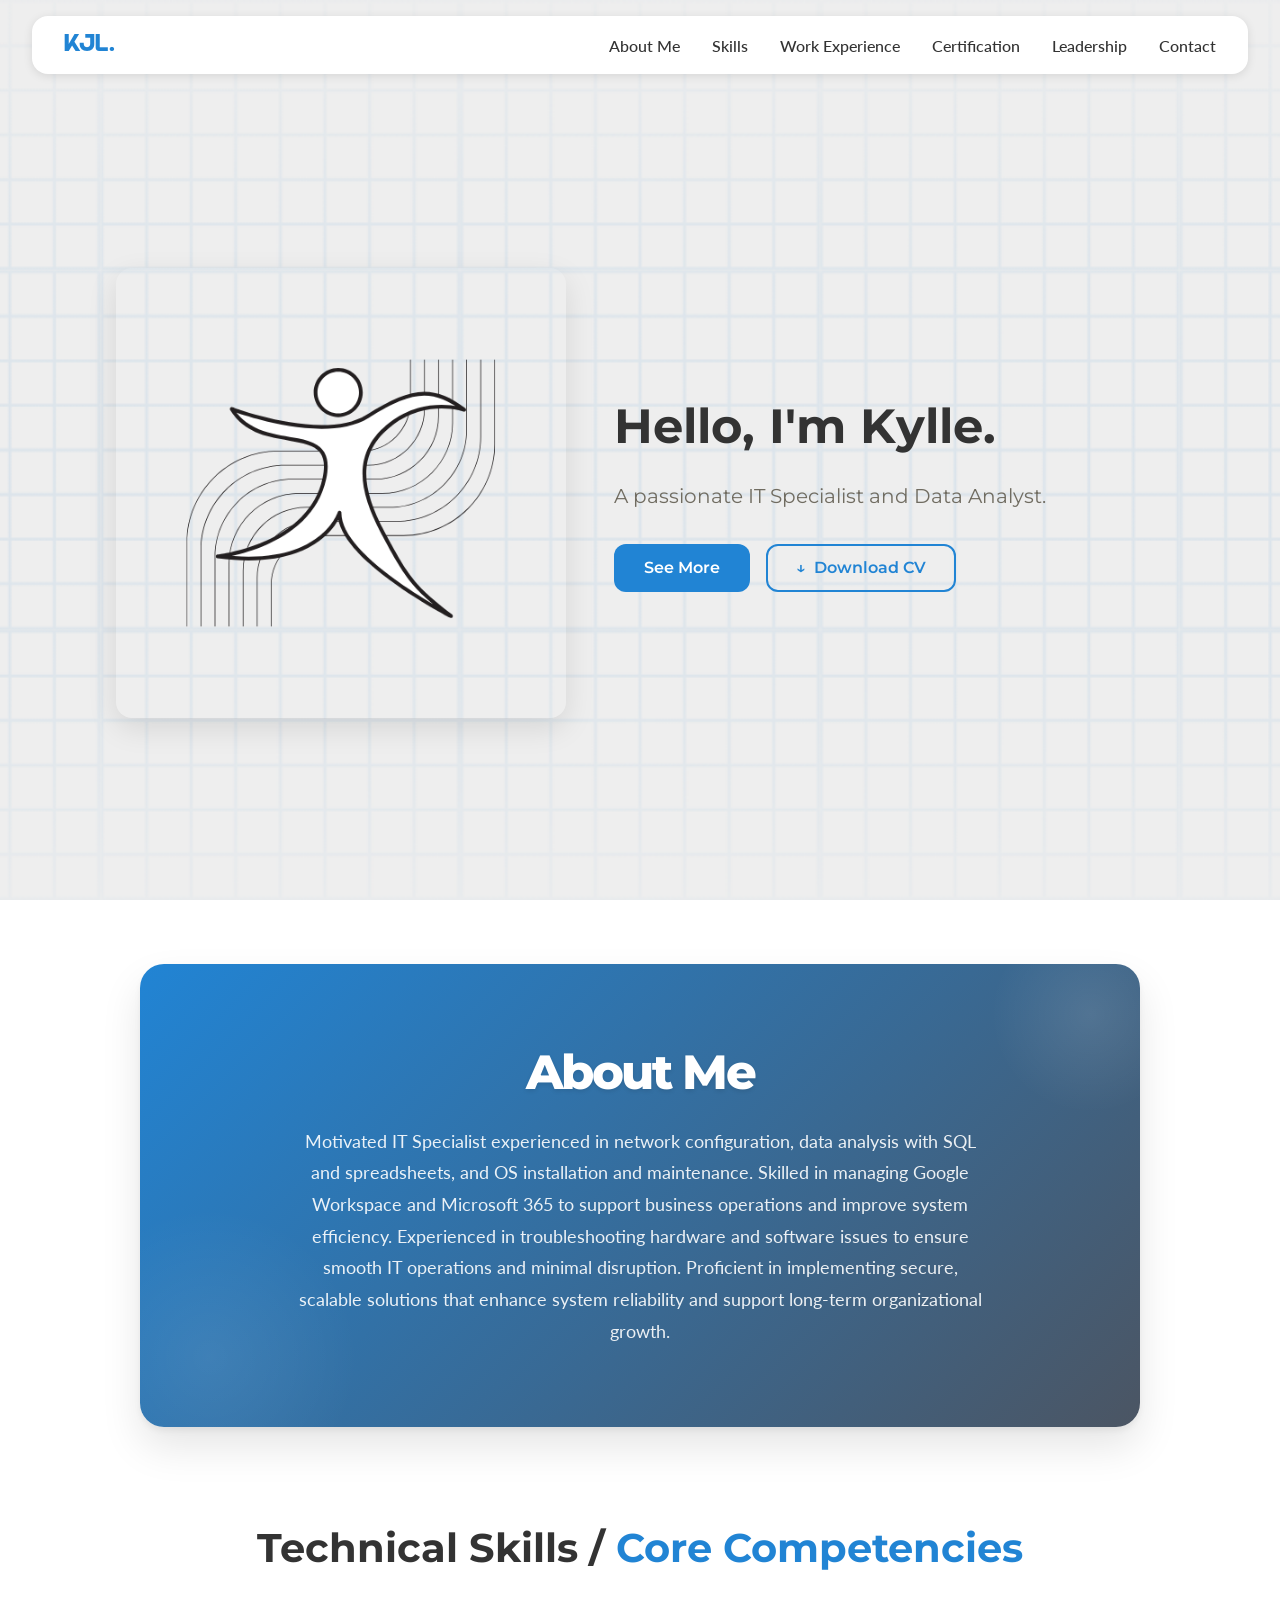
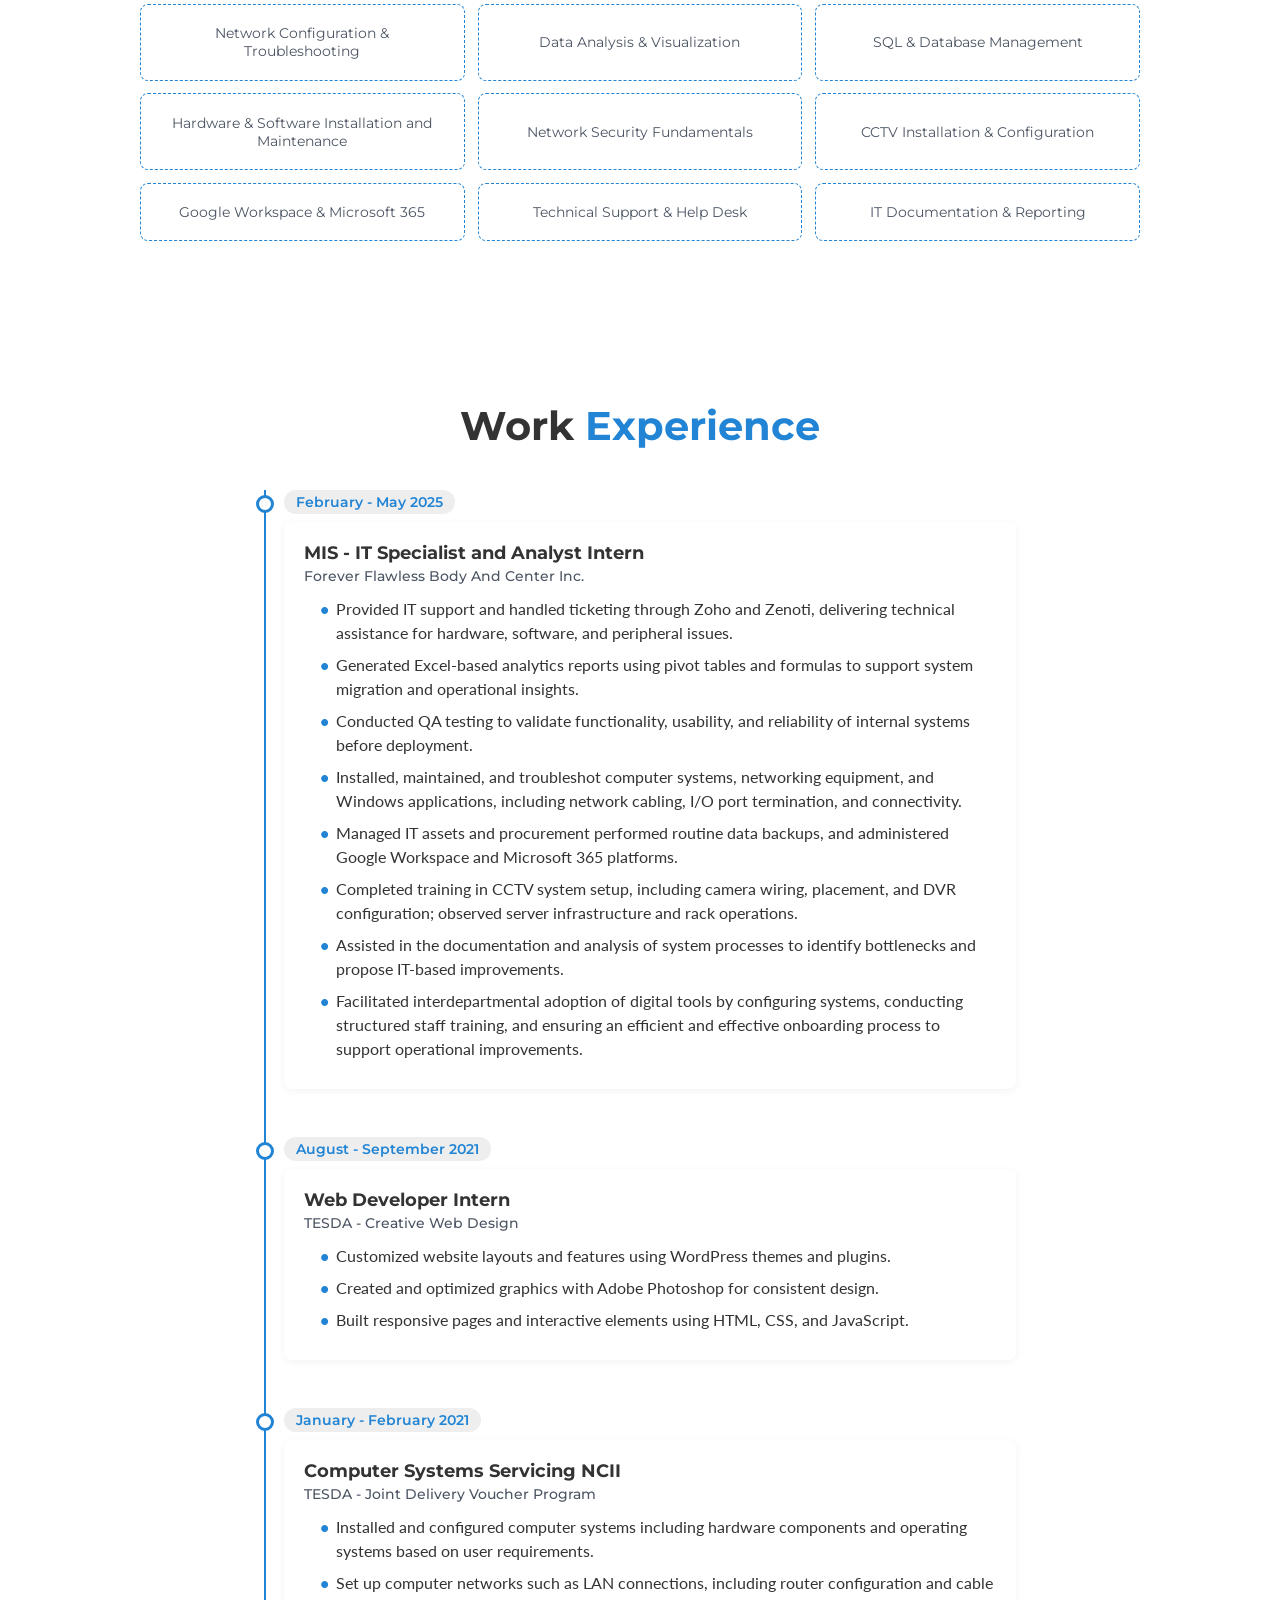
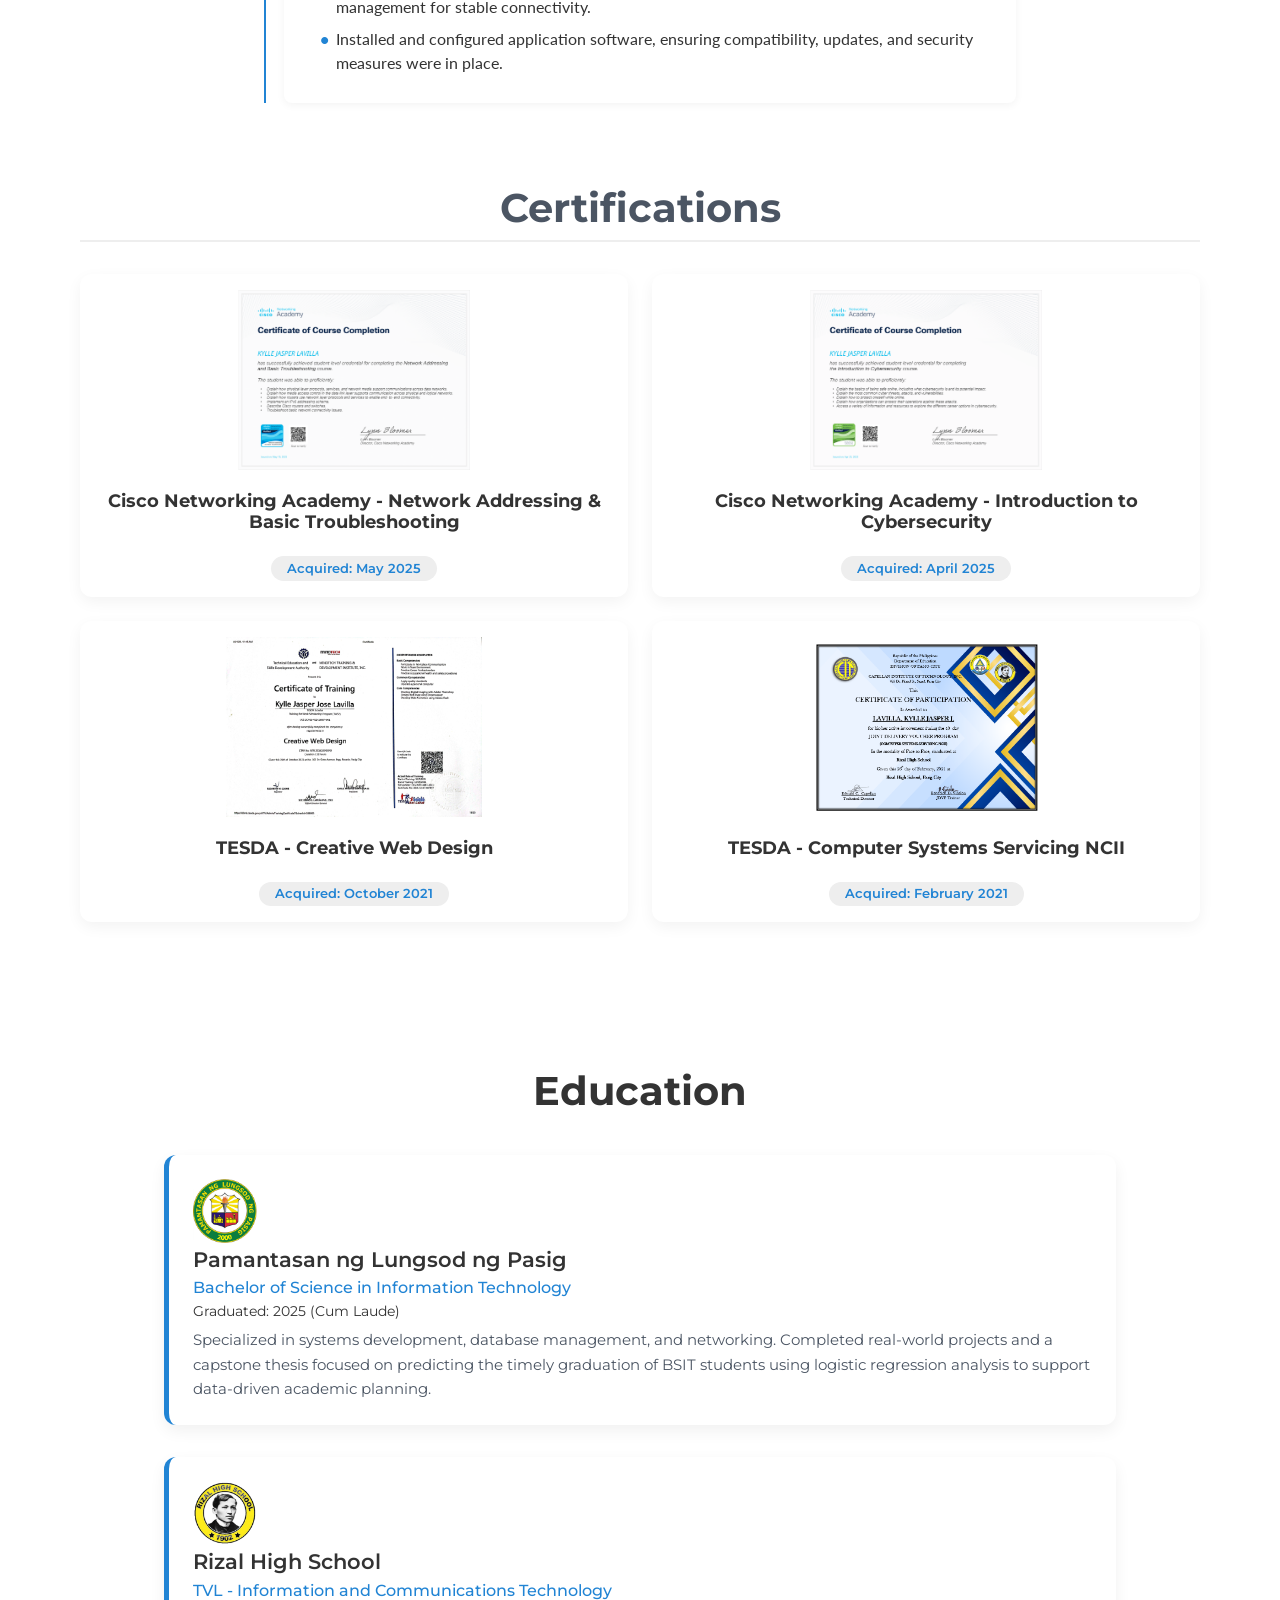
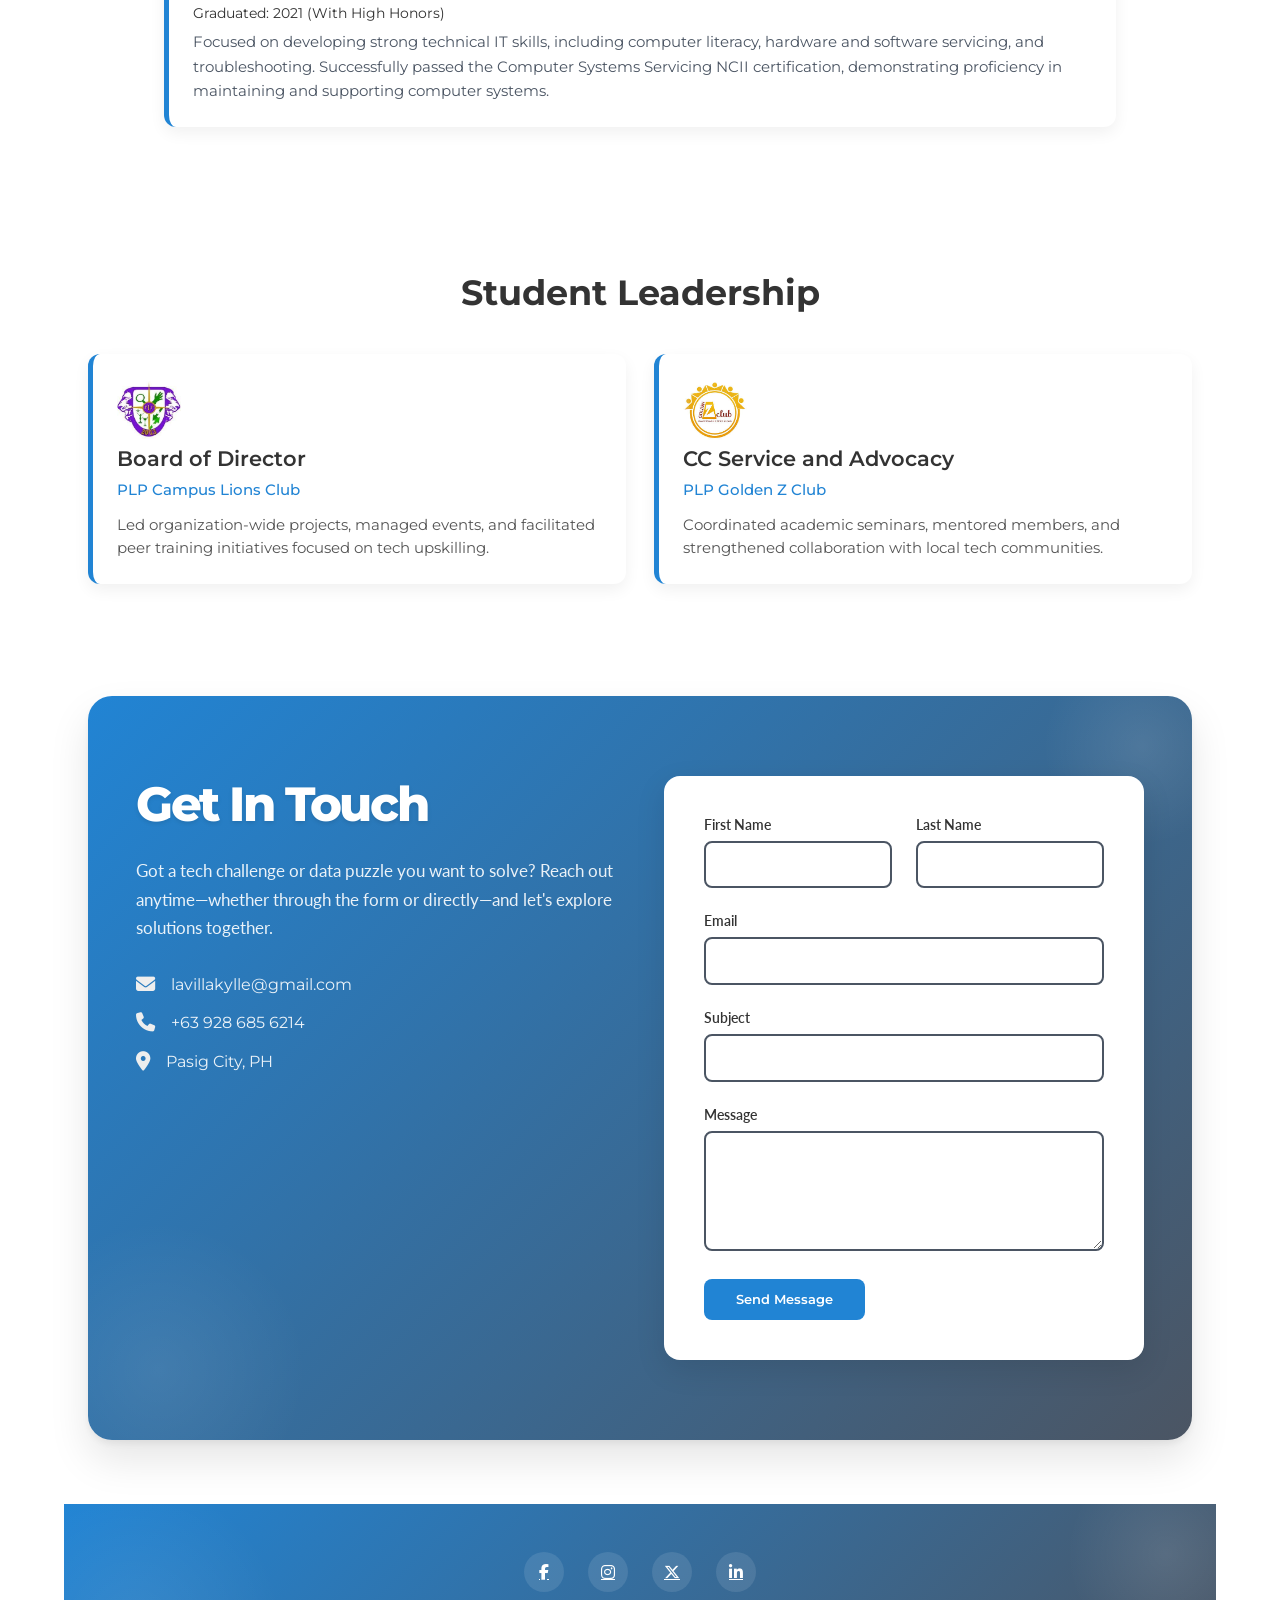
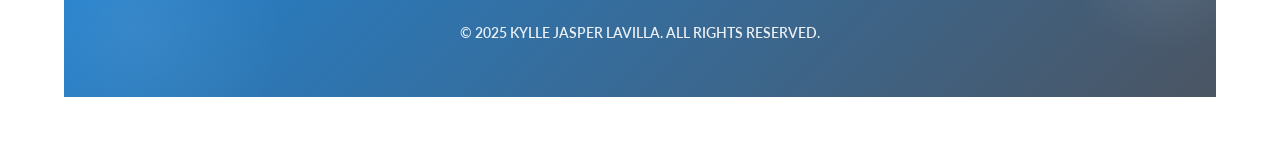
==== commit 39841b8b: "hover functionalities" ====
--- a/index.html
+++ b/index.html
@@ -153,7 +153,7 @@
       <div class="certifications-grid fade-in">
         <!-- Certification Cards -->
         <!-- Card 1 -->
-        <div class="certification-card fade-in" onclick="toggleCertification(this)">
+        <div class="certification-card" onclick="toggleCertification(this)">
           <div class="card-front fade-in">
             <div class="certification-image-wrapper fade-in" onclick="openFullscreen(this)">
             <img src="images/NetAdd_Badge and_Cert-1.png" alt="Cisco Network Addressing" class="certification-image fade-in"></div>
@@ -173,7 +173,7 @@
           </div>
         </div>
         <!-- Card 2 -->
-        <div class="certification-card fade-in" onclick="toggleCertification(this)">
+        <div class="certification-card" onclick="toggleCertification(this)">
           <div class="card-front fade-in">
             <div class="certification-image-wrapper fade-in" onclick="openFullscreen(this)">
             <img src="images/CiscoBadge_Cybersec-1.png" alt="Cisco Cybersecurity" class="certification-image fade-in"></div>
@@ -193,7 +193,7 @@
           </div>
         </div>
         <!-- Card 3 -->
-        <div class="certification-card fade-in" onclick="toggleCertification(this)">
+        <div class="certification-card" onclick="toggleCertification(this)">
           <div class="card-front fade-in">
             <div class="certification-image-wrapper fade-in" onclick="openFullscreen(this)">
             <img src="images/Cert_Webdev.jpg" alt="TESDA Creative Web Design" class="certification-image fade-in"></div>
@@ -213,7 +213,7 @@
           </div>
         </div>
 
-        <div class="certification-card fade-in" onclick="toggleCertification(this)">
+        <div class="certification-card" onclick="toggleCertification(this)">
           <div class="card-front fade-in">
             <div class="certification-image-wrapper fade-in" onclick="openFullscreen(this)">
             <img src="images/Cert_JDVP.png" alt="Cert JDVP" class="certification-image fade-in" /></div>
@@ -240,7 +240,7 @@
     <section class="education-section fade-in">
       <h2 class="section-title fade-in">Education</h2>
 
-      <div class="education-card fade-in">
+      <div class="education-card">
         <div class="education-item">
           <img src="images/plp.png" alt="University Logo" class="edu-logo">
           <div class="edu-details">
@@ -256,7 +256,7 @@
         </div>
       </div>
 
-      <div class="education-card fade-in">
+      <div class="education-card">
         <div class="education-item">
           <img src="images/rhs.png" alt="Senior High Logo" class="edu-logo">
           <div class="edu-details">
@@ -277,7 +277,7 @@
     <section id="leadership" class="fade-in">
       <h2>Student Leadership</h2>
       <div class="leadership-grid fade-in">
-        <div class="leadership-card fade-in">
+        <div class="leadership-card">
           <img src="images/lionsclub.jpg" alt="lions club logo" class="edu-logo">
           <h3>Board of Director</h3>
           <p class="org">PLP Campus Lions Club</p>
@@ -285,7 +285,7 @@
             upskilling.</p>
         </div>
 
-        <div class="leadership-card fade-in">
+        <div class="leadership-card">
           <img src="images/goldenz.jpg" alt="lions club logo" class="edu-logo">
           <h3>CC Service and Advocacy</h3>
           <p class="org">PLP Golden Z Club</p>
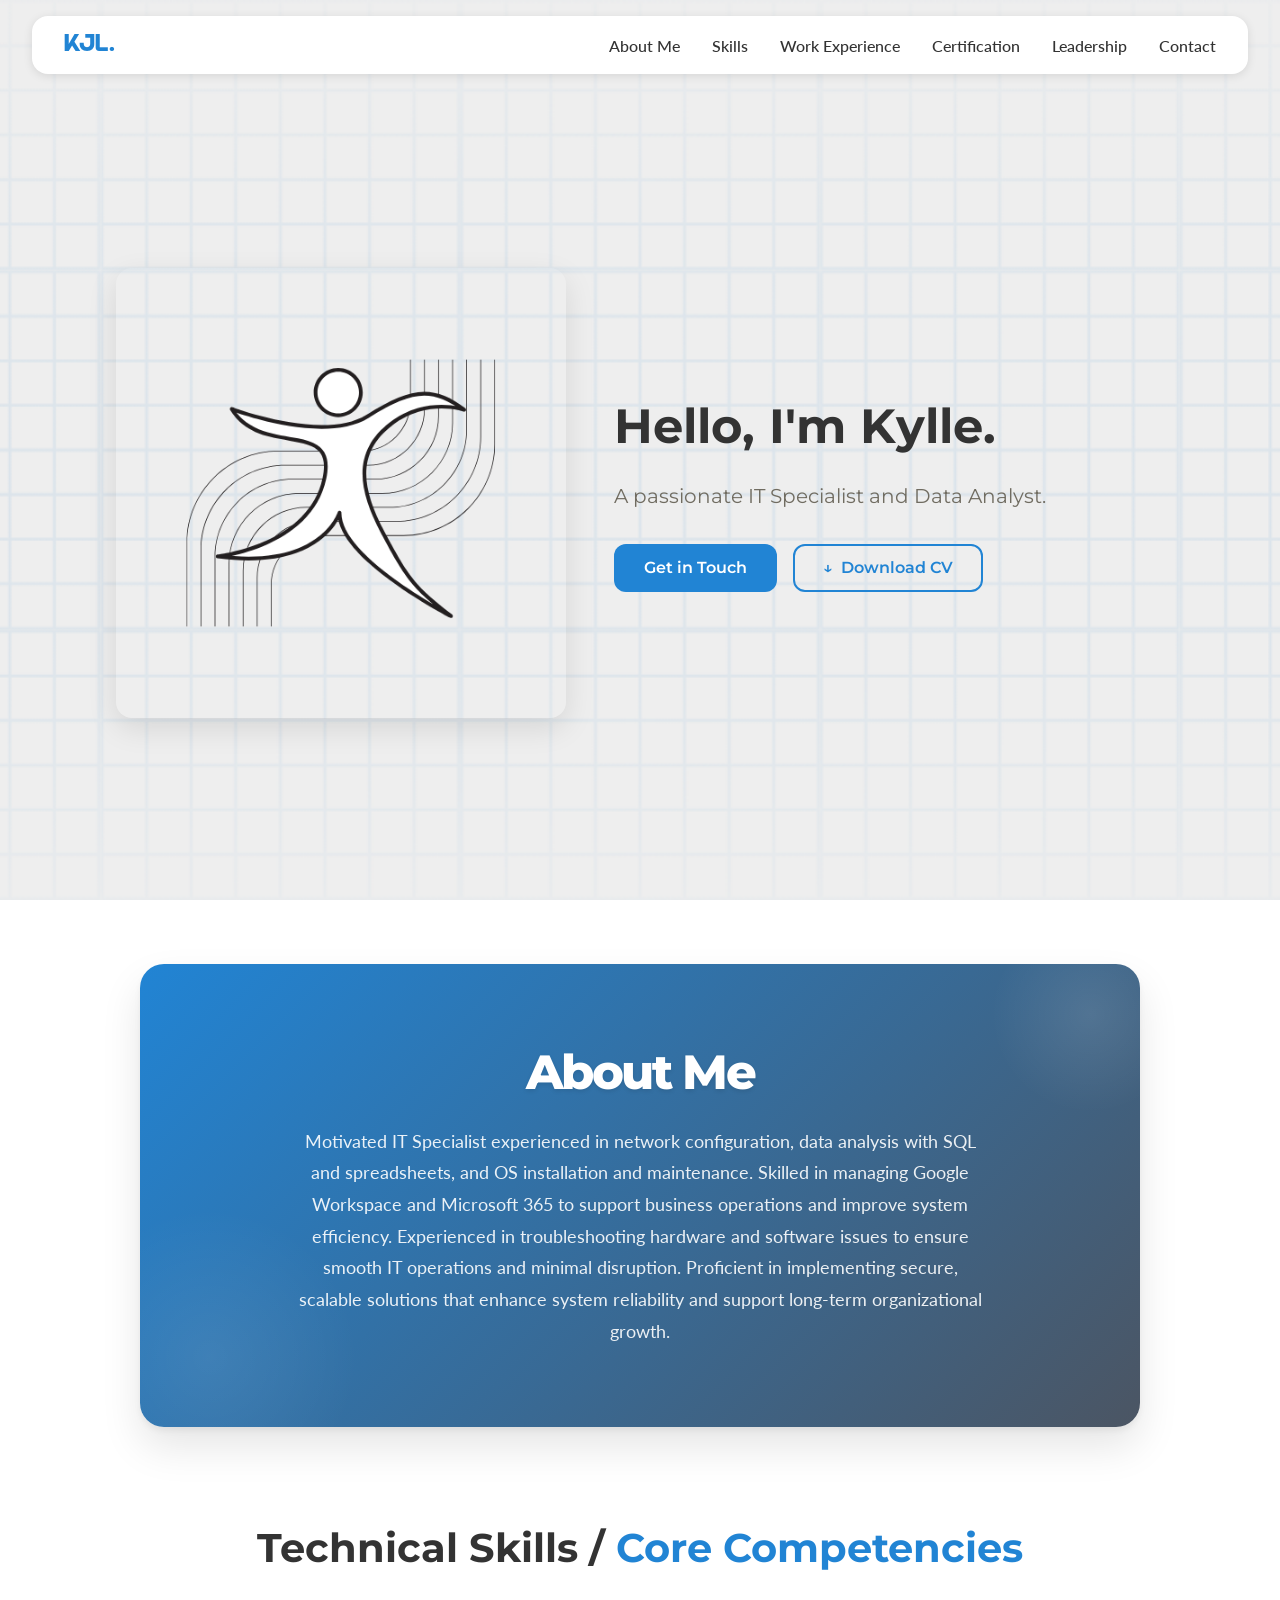
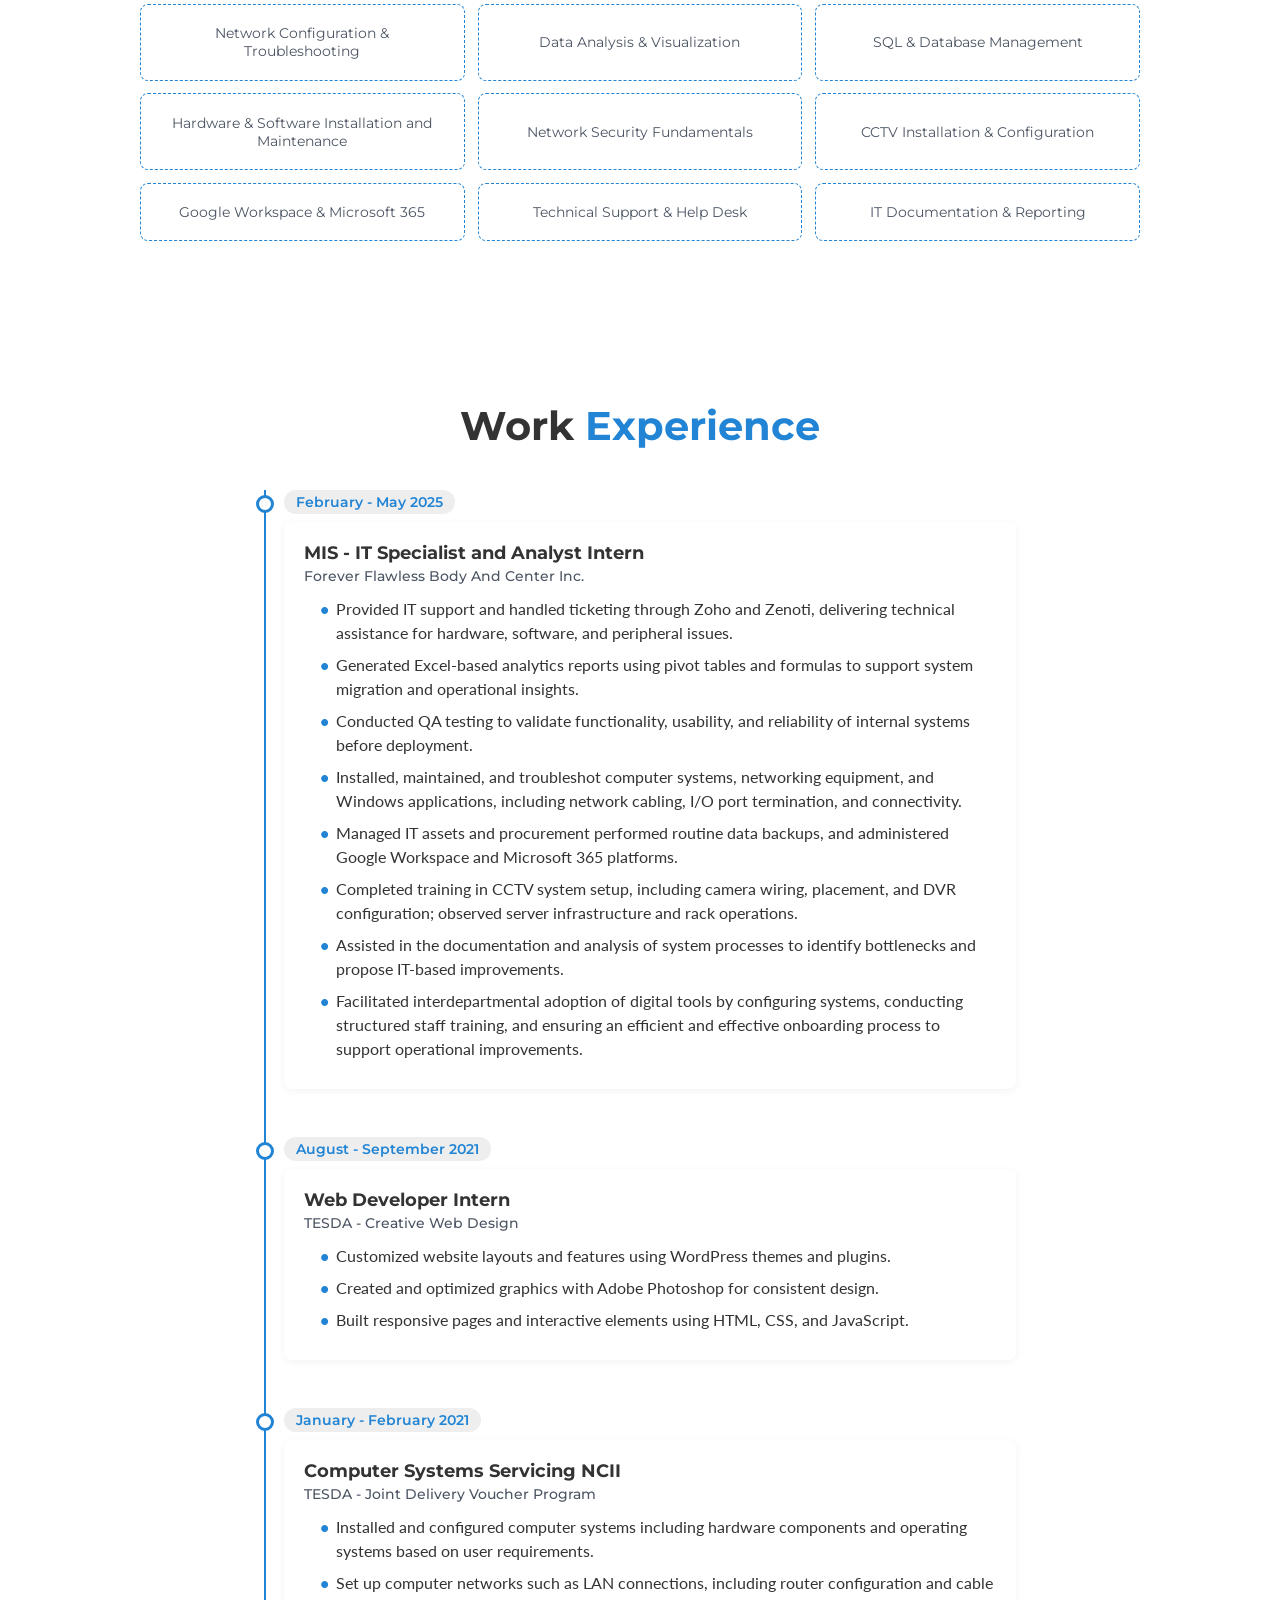
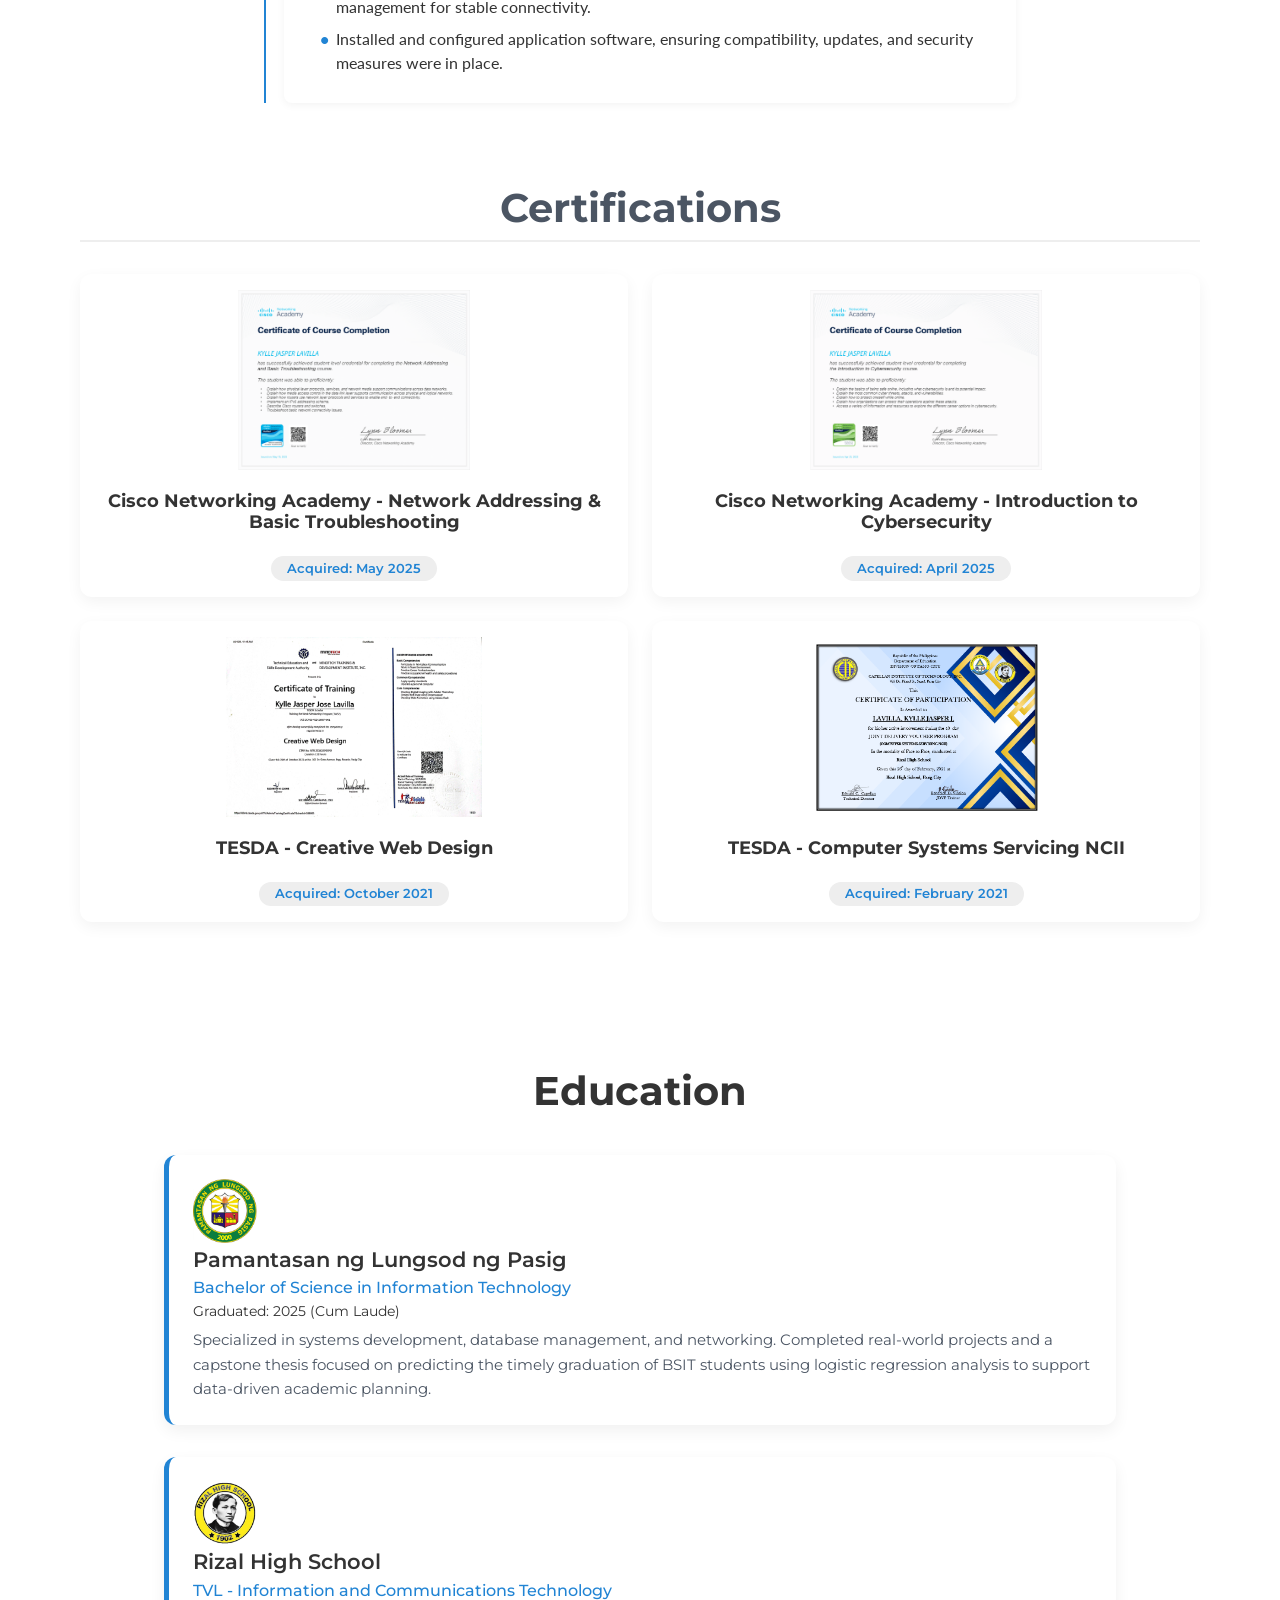
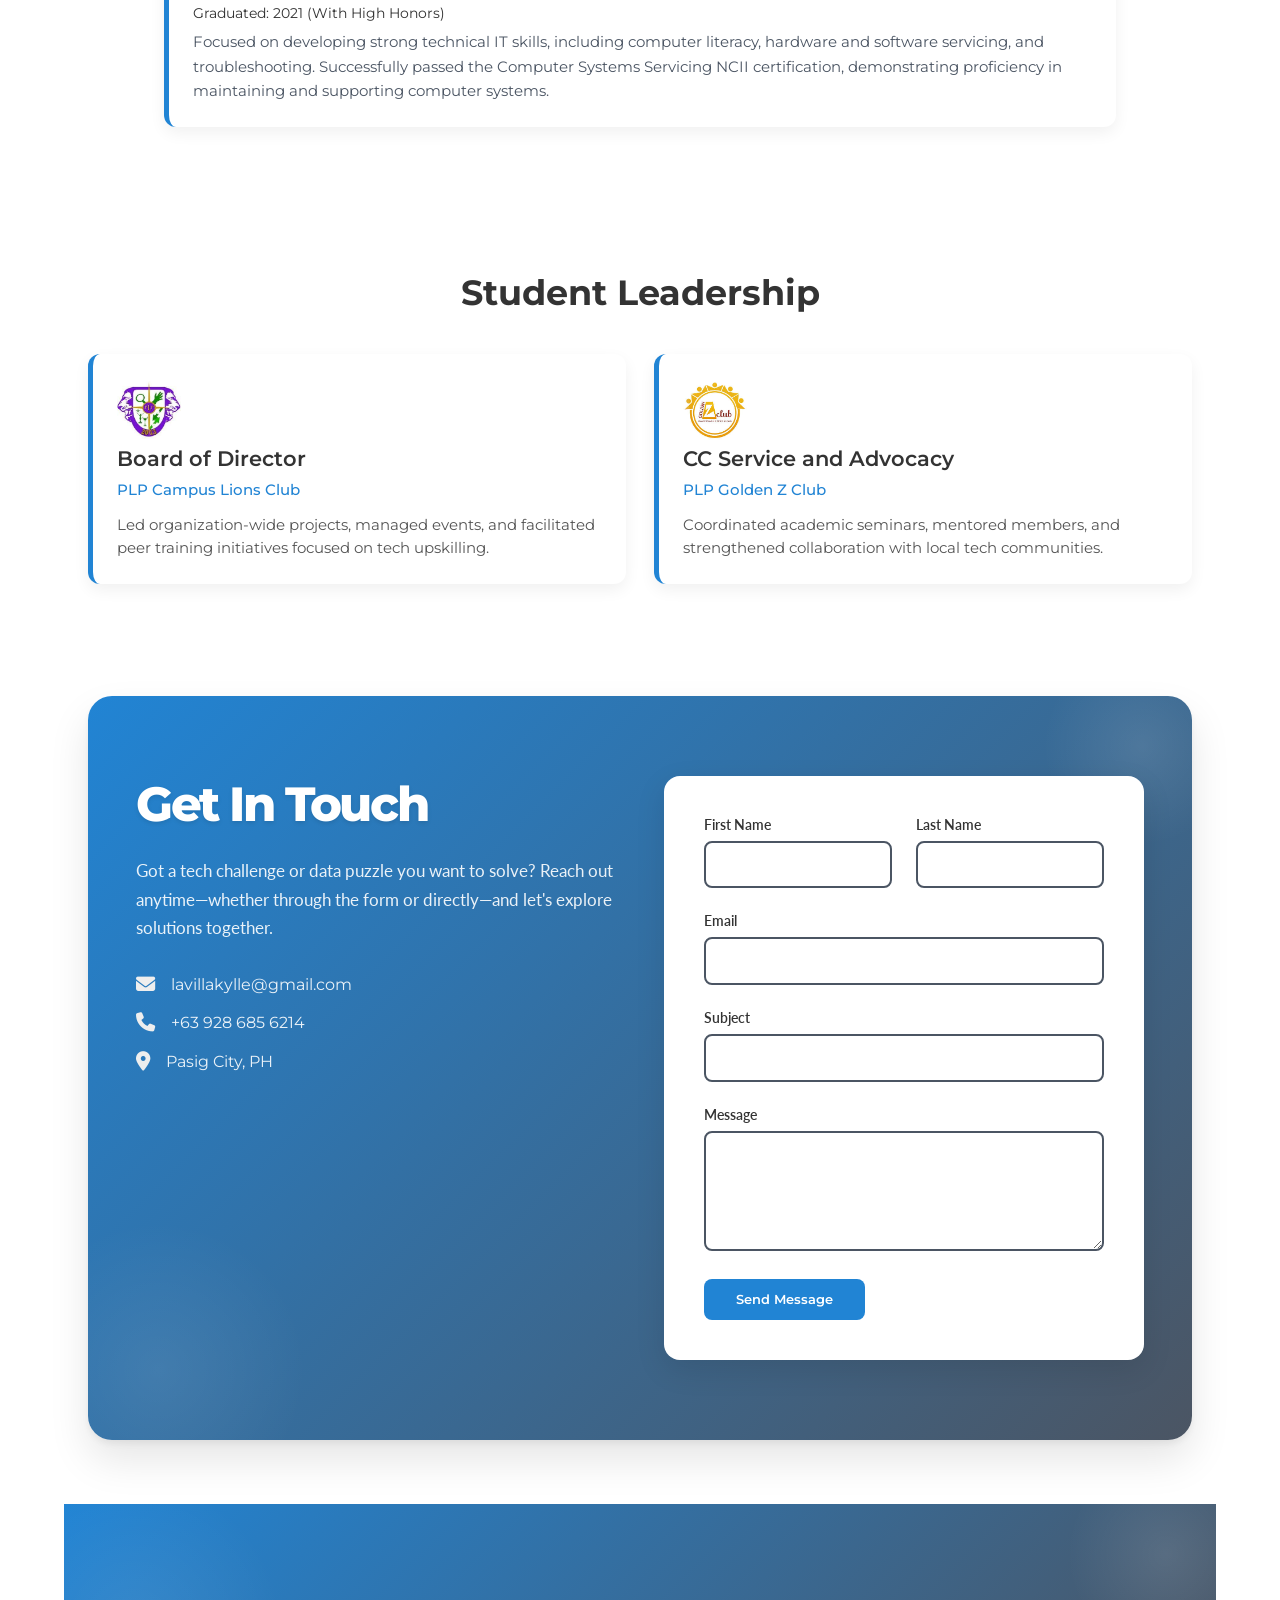
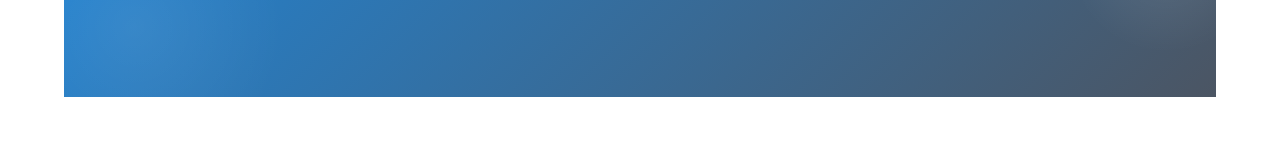
==== commit 19440bf5: "get in touch button" ====
--- a/index.html
+++ b/index.html
@@ -40,7 +40,7 @@
         <h1>Hello, I'm Kylle.</h1>
         <p>A passionate IT Specialist and Data Analyst.</p>
         <div class="hero-buttons">
-          <a href="#about" class="btn">See More</a>
+          <a href="#contact" class="btn">Get in Touch</a>
           <a href="https://drive.google.com/file/d/1mc8oc8qbzKorxlQTH5SlNdKI9kb7DFKT/view?usp=sharing"
             class="btn btn-secondary" target="_blank" rel="noopener noreferrer">
             Download CV
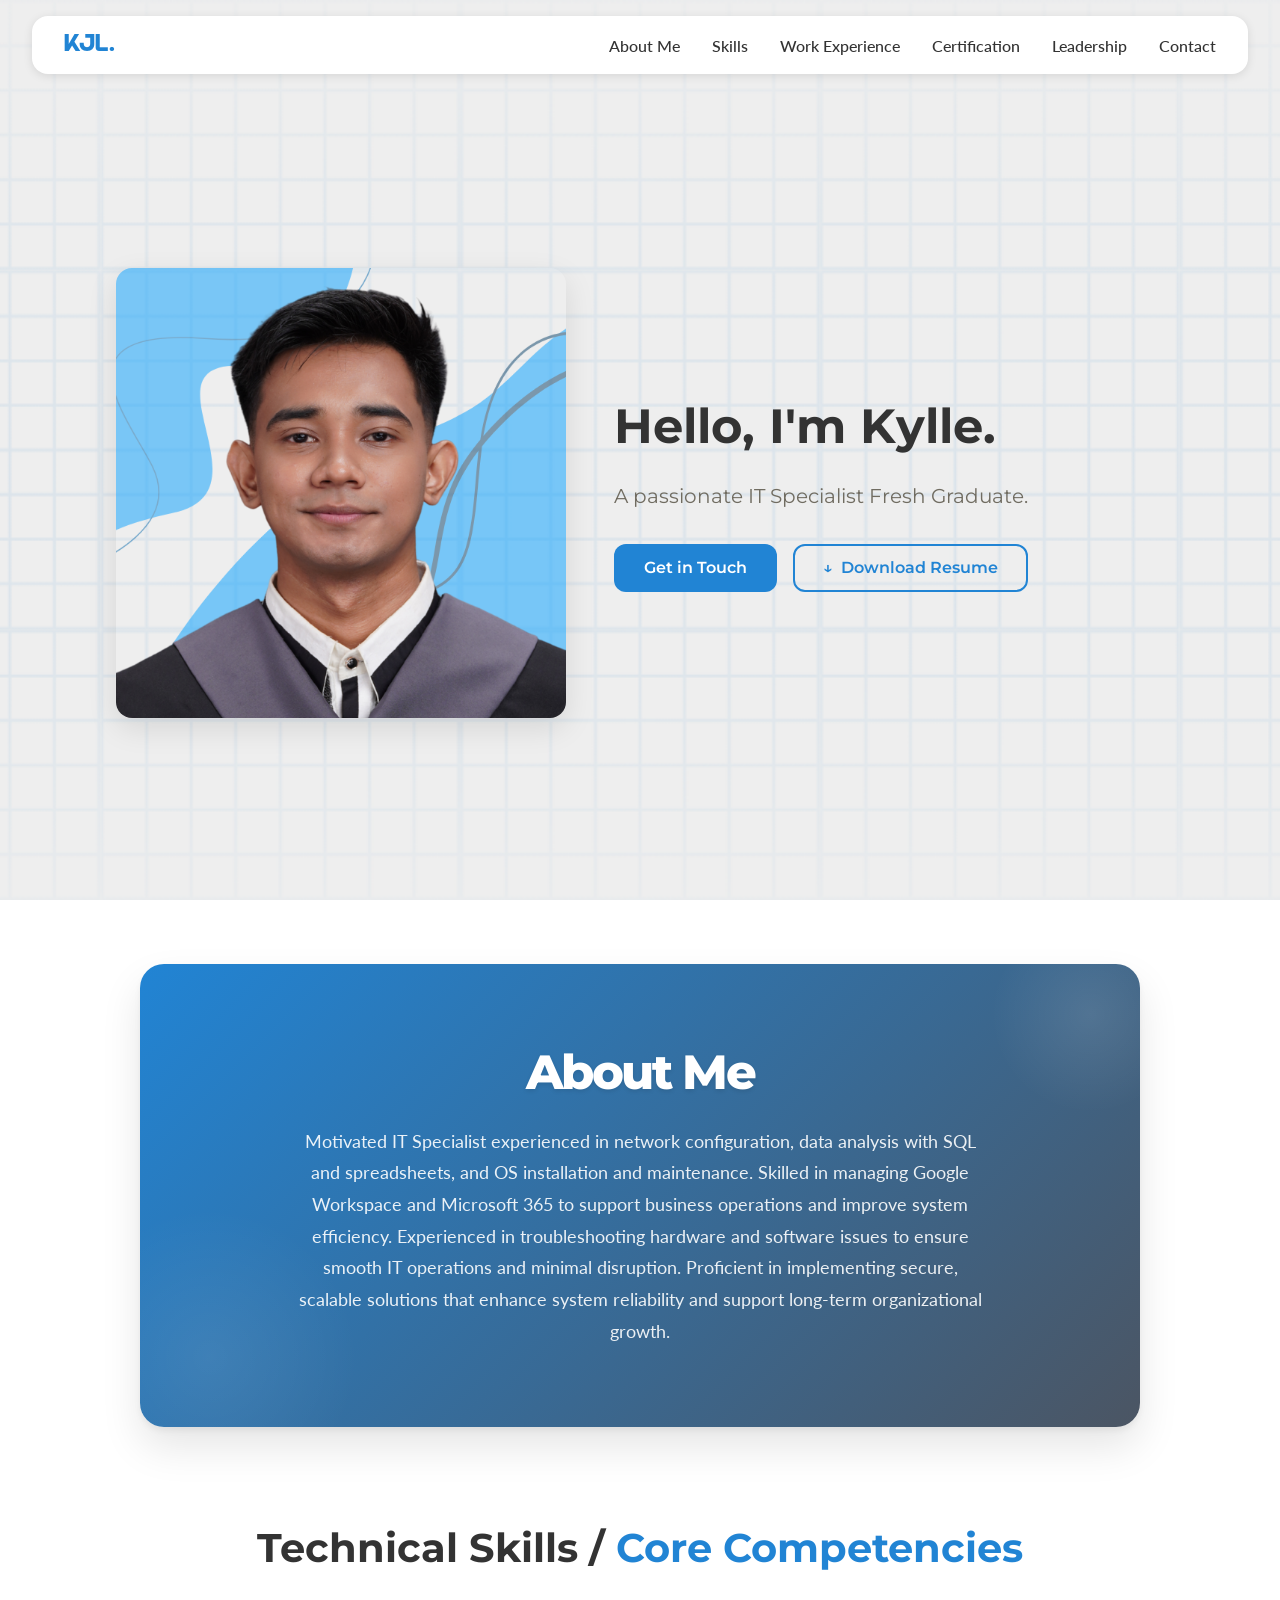
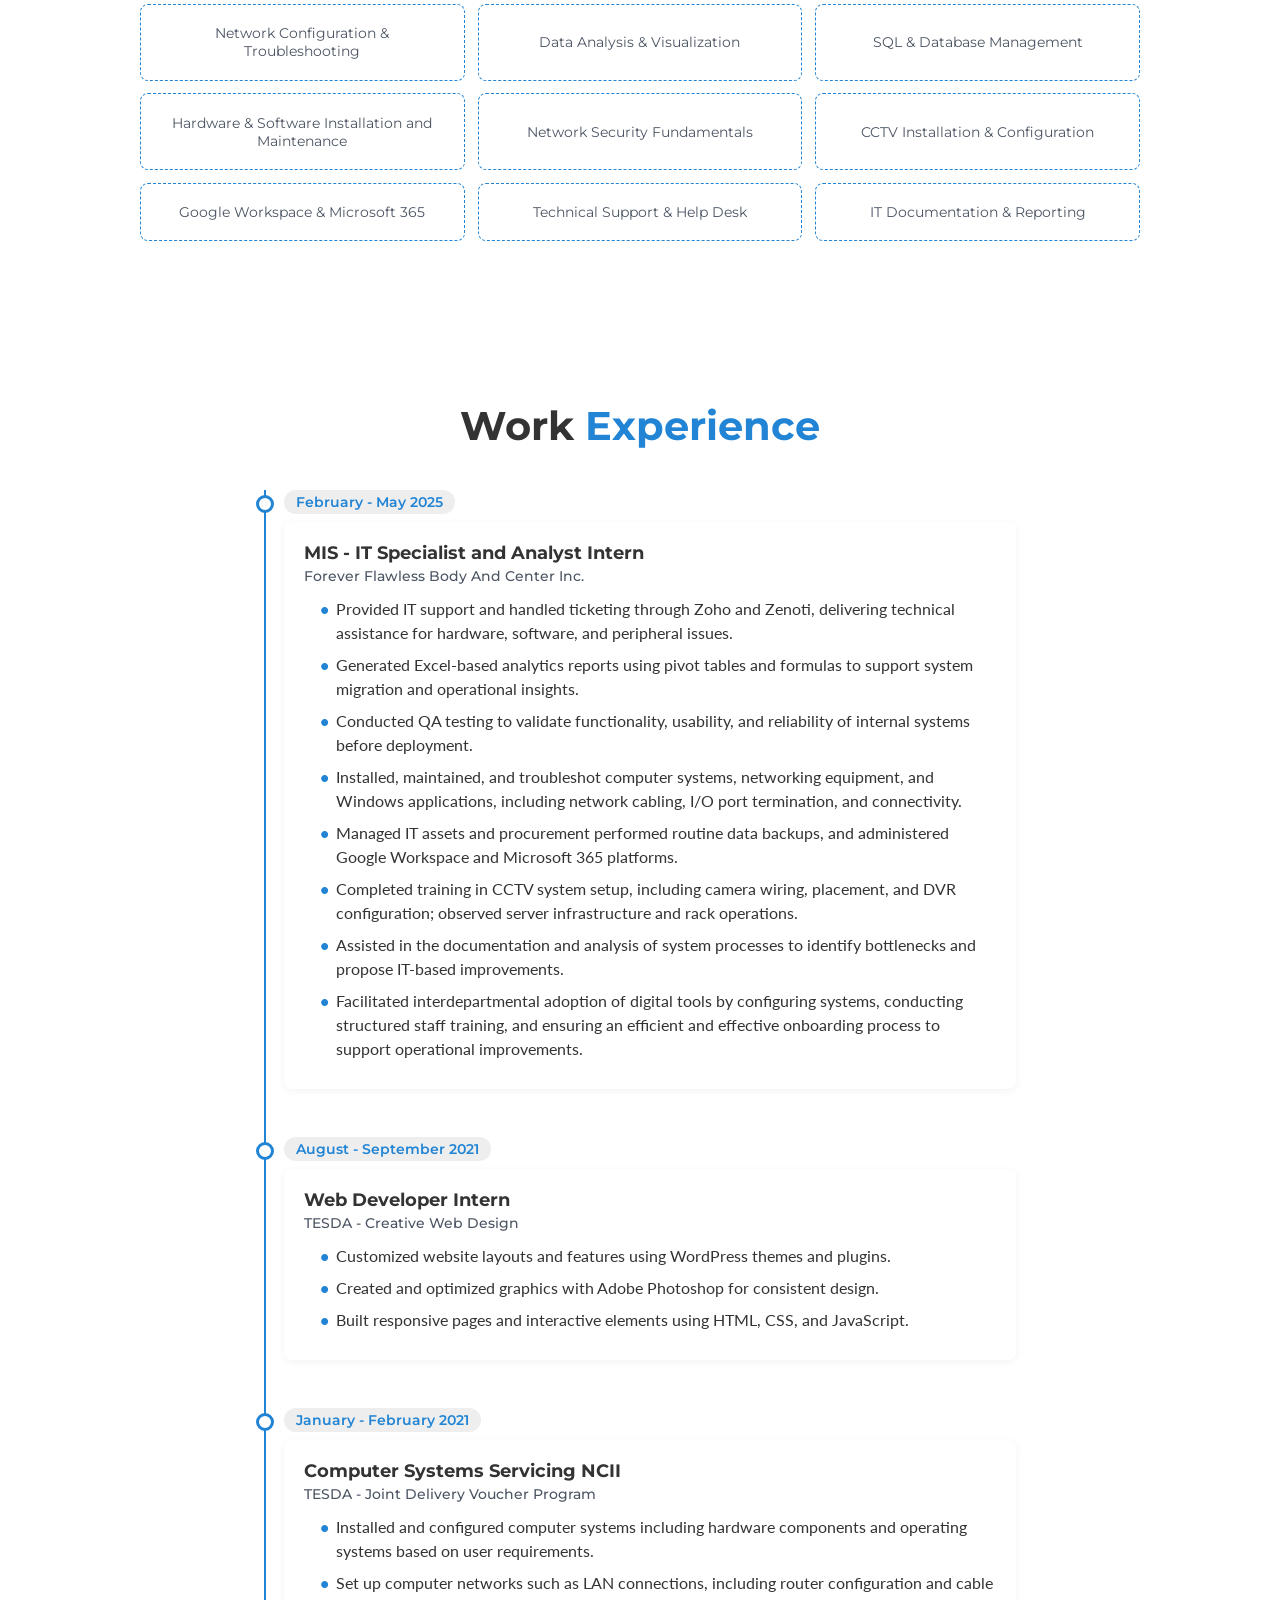
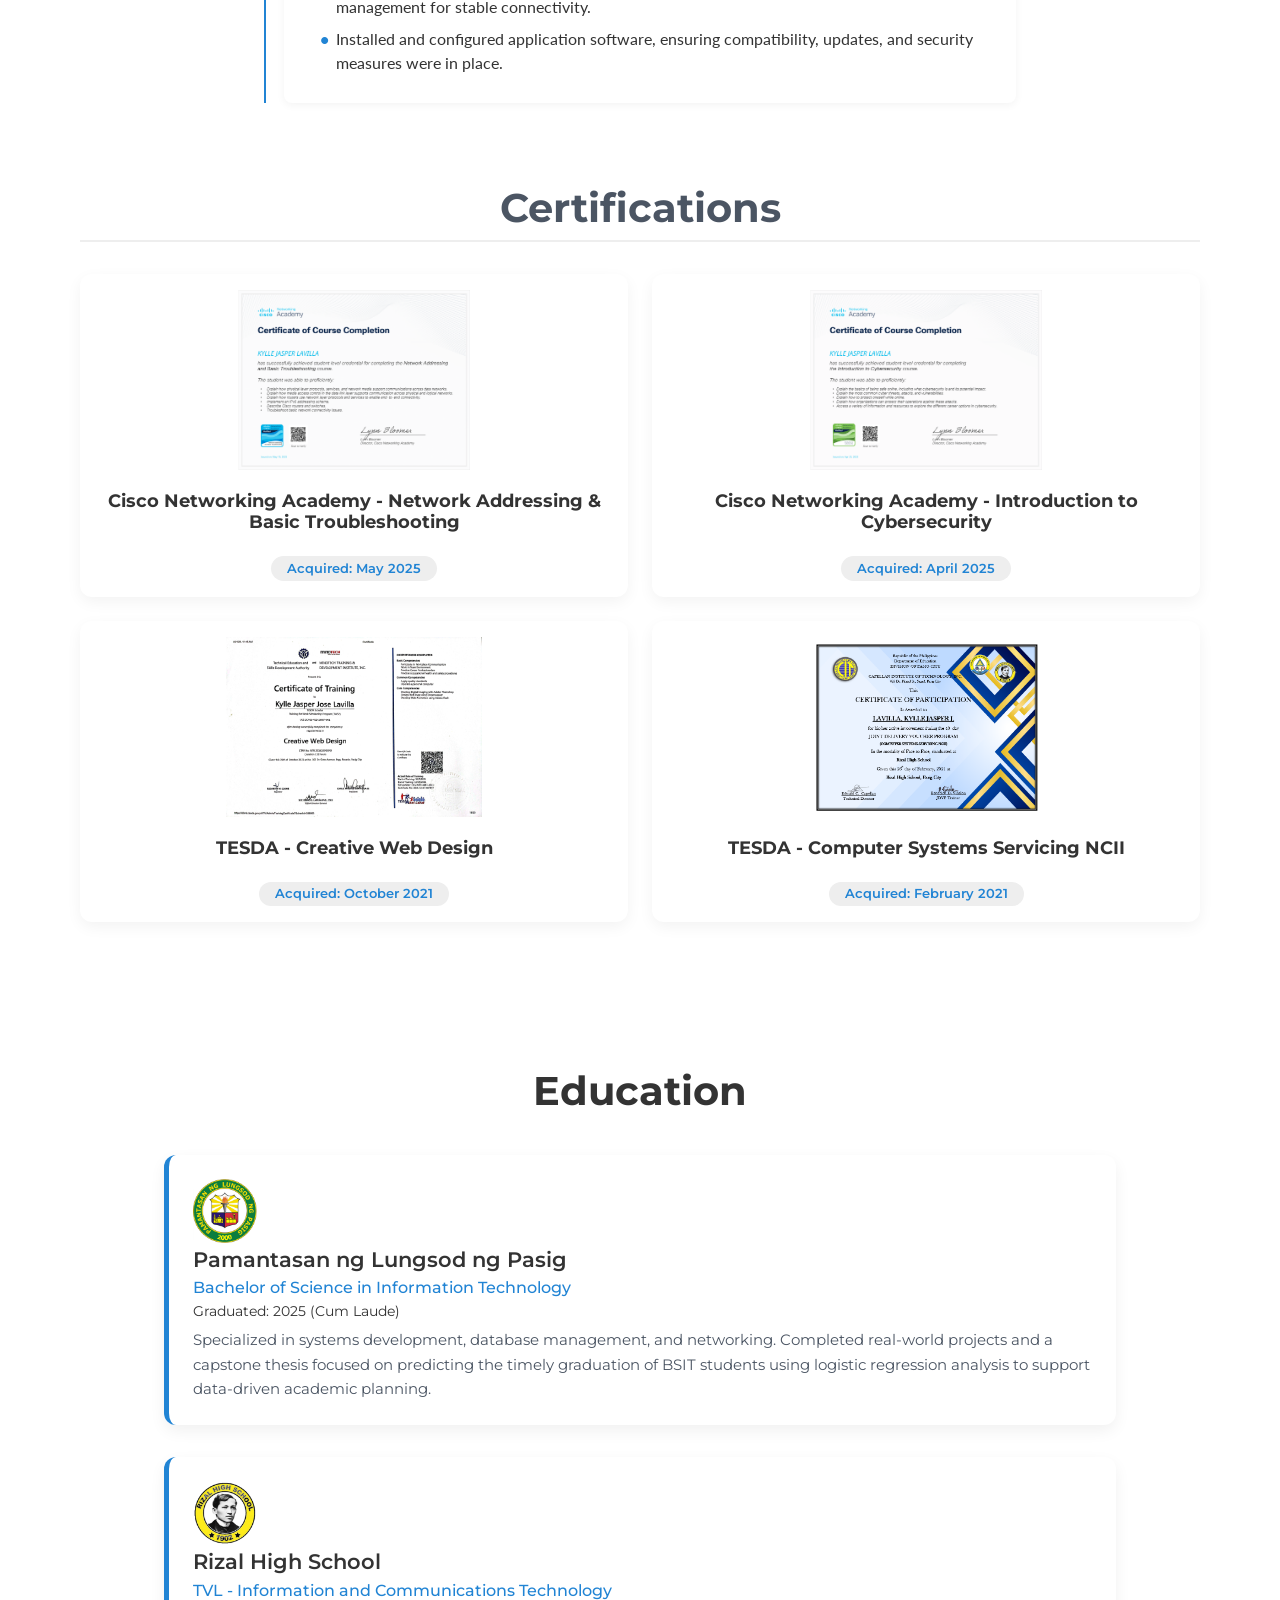
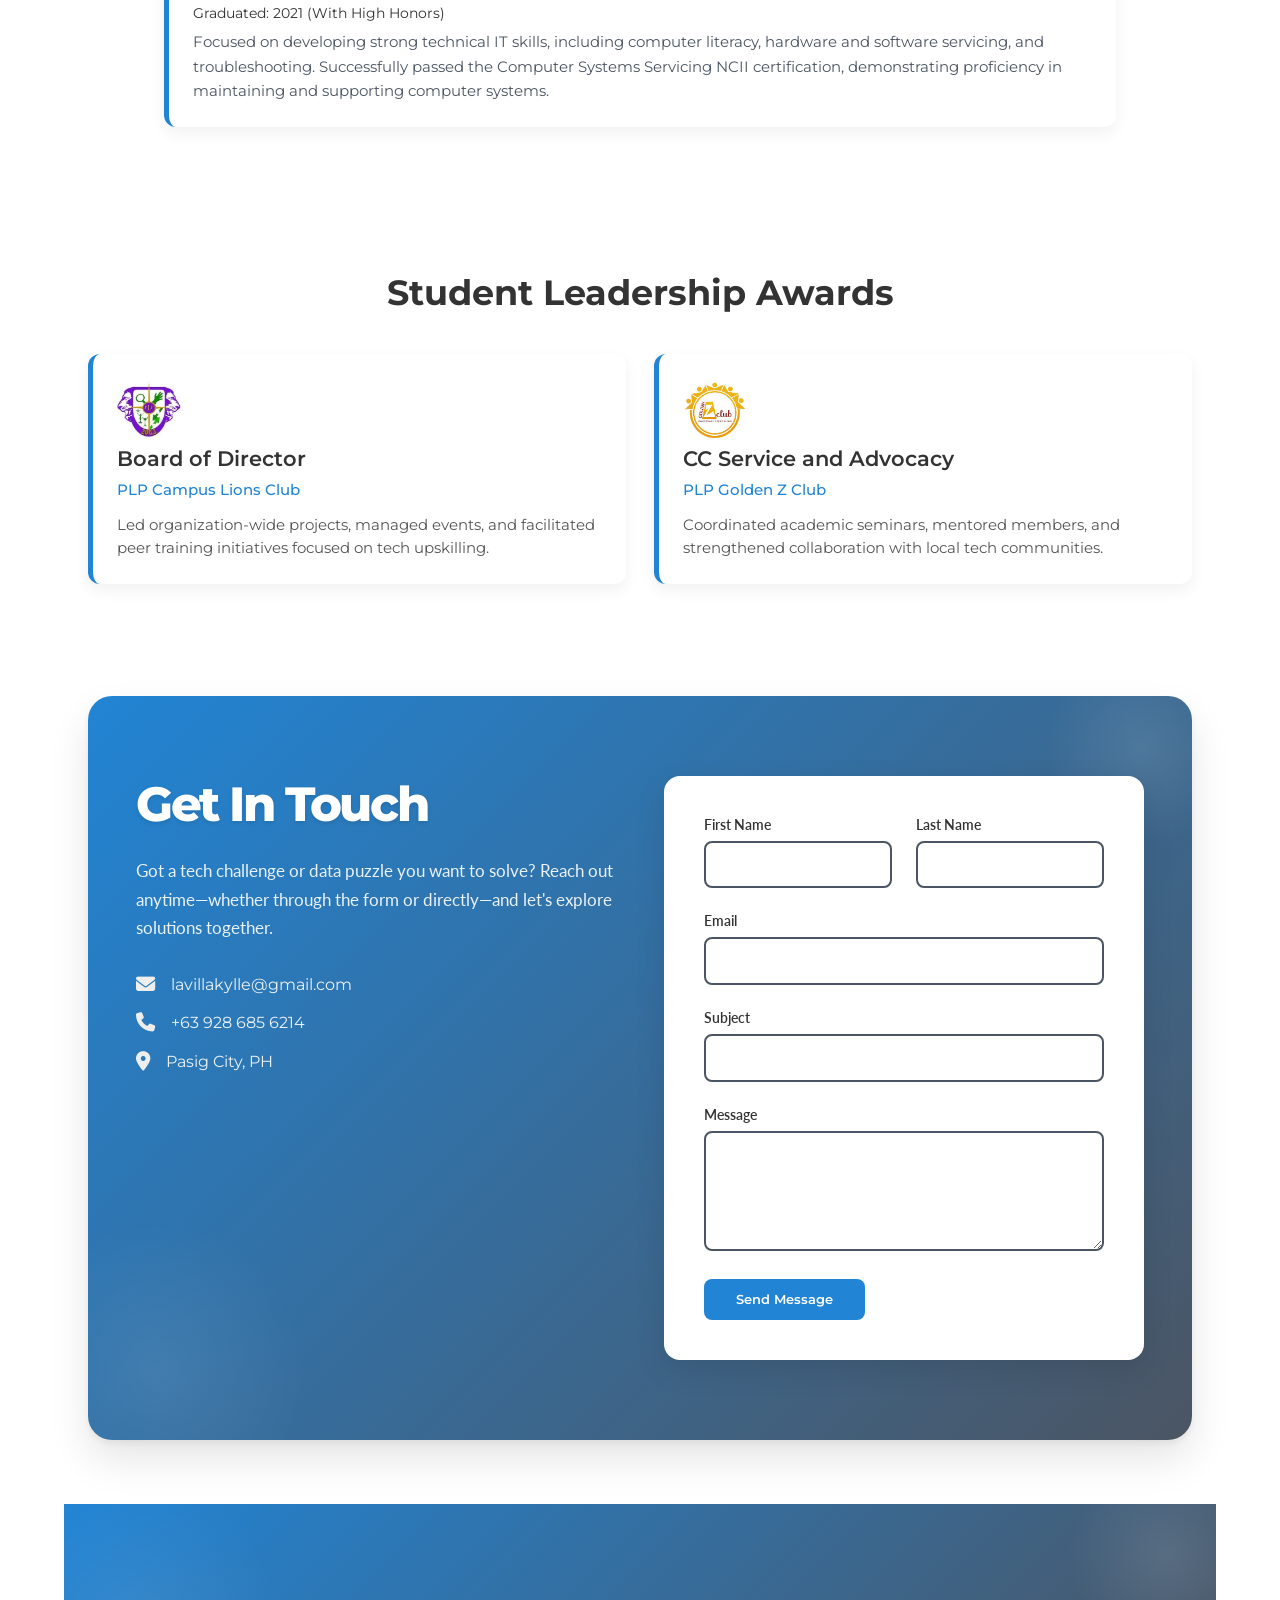
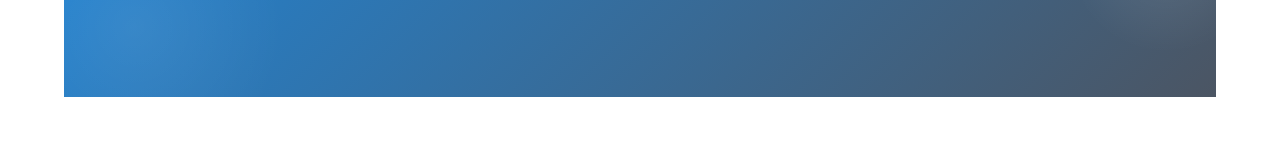
==== commit 7735f0ab: "picture and cv updated" ====
--- a/index.html
+++ b/index.html
@@ -34,16 +34,16 @@
   <main id="home" class="content">
     <section class="hero fade-in">
       <div class="hero-img">
-        <img src="images/photo.png" alt="Hero Image">
+        <img src="images/picture.png" alt="Hero Image">
       </div>
       <div class="hero-text">
         <h1>Hello, I'm Kylle.</h1>
-        <p>A passionate IT Specialist and Data Analyst.</p>
+        <p>A passionate IT Specialist Fresh Graduate.</p>
         <div class="hero-buttons">
           <a href="#contact" class="btn">Get in Touch</a>
-          <a href="https://drive.google.com/file/d/1mc8oc8qbzKorxlQTH5SlNdKI9kb7DFKT/view?usp=sharing"
+          <a href="https://drive.google.com/file/d/1d2XFx6TCsTD9QTNSCD0_mspxw-Bv1uIM/view?usp=sharing"
             class="btn btn-secondary" target="_blank" rel="noopener noreferrer">
-            Download CV
+            Download Resume
           </a>
         </div>
       </div>
@@ -275,7 +275,7 @@
 
     <!-- LEADERSHIP SECTION -->
     <section id="leadership" class="fade-in">
-      <h2>Student Leadership</h2>
+      <h2>Student Leadership Awards</h2>
       <div class="leadership-grid fade-in">
         <div class="leadership-card">
           <img src="images/lionsclub.jpg" alt="lions club logo" class="edu-logo">
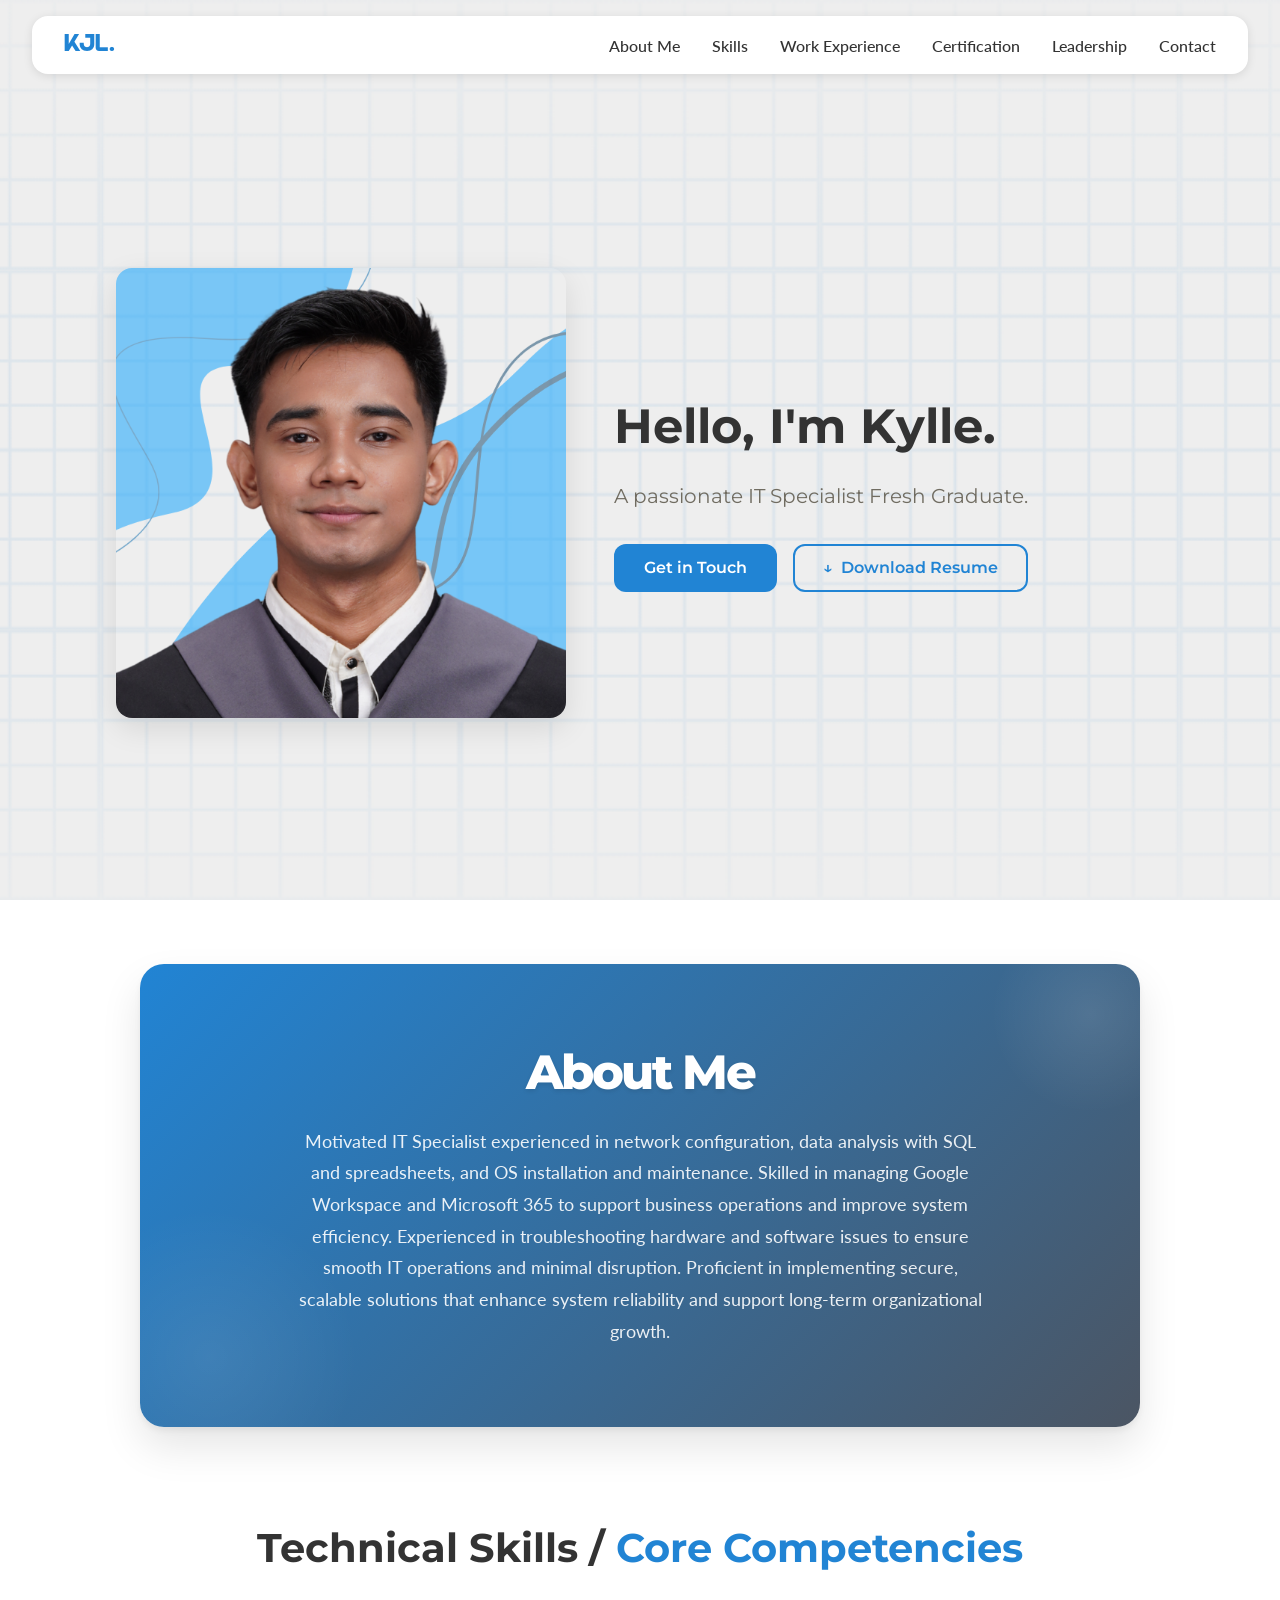
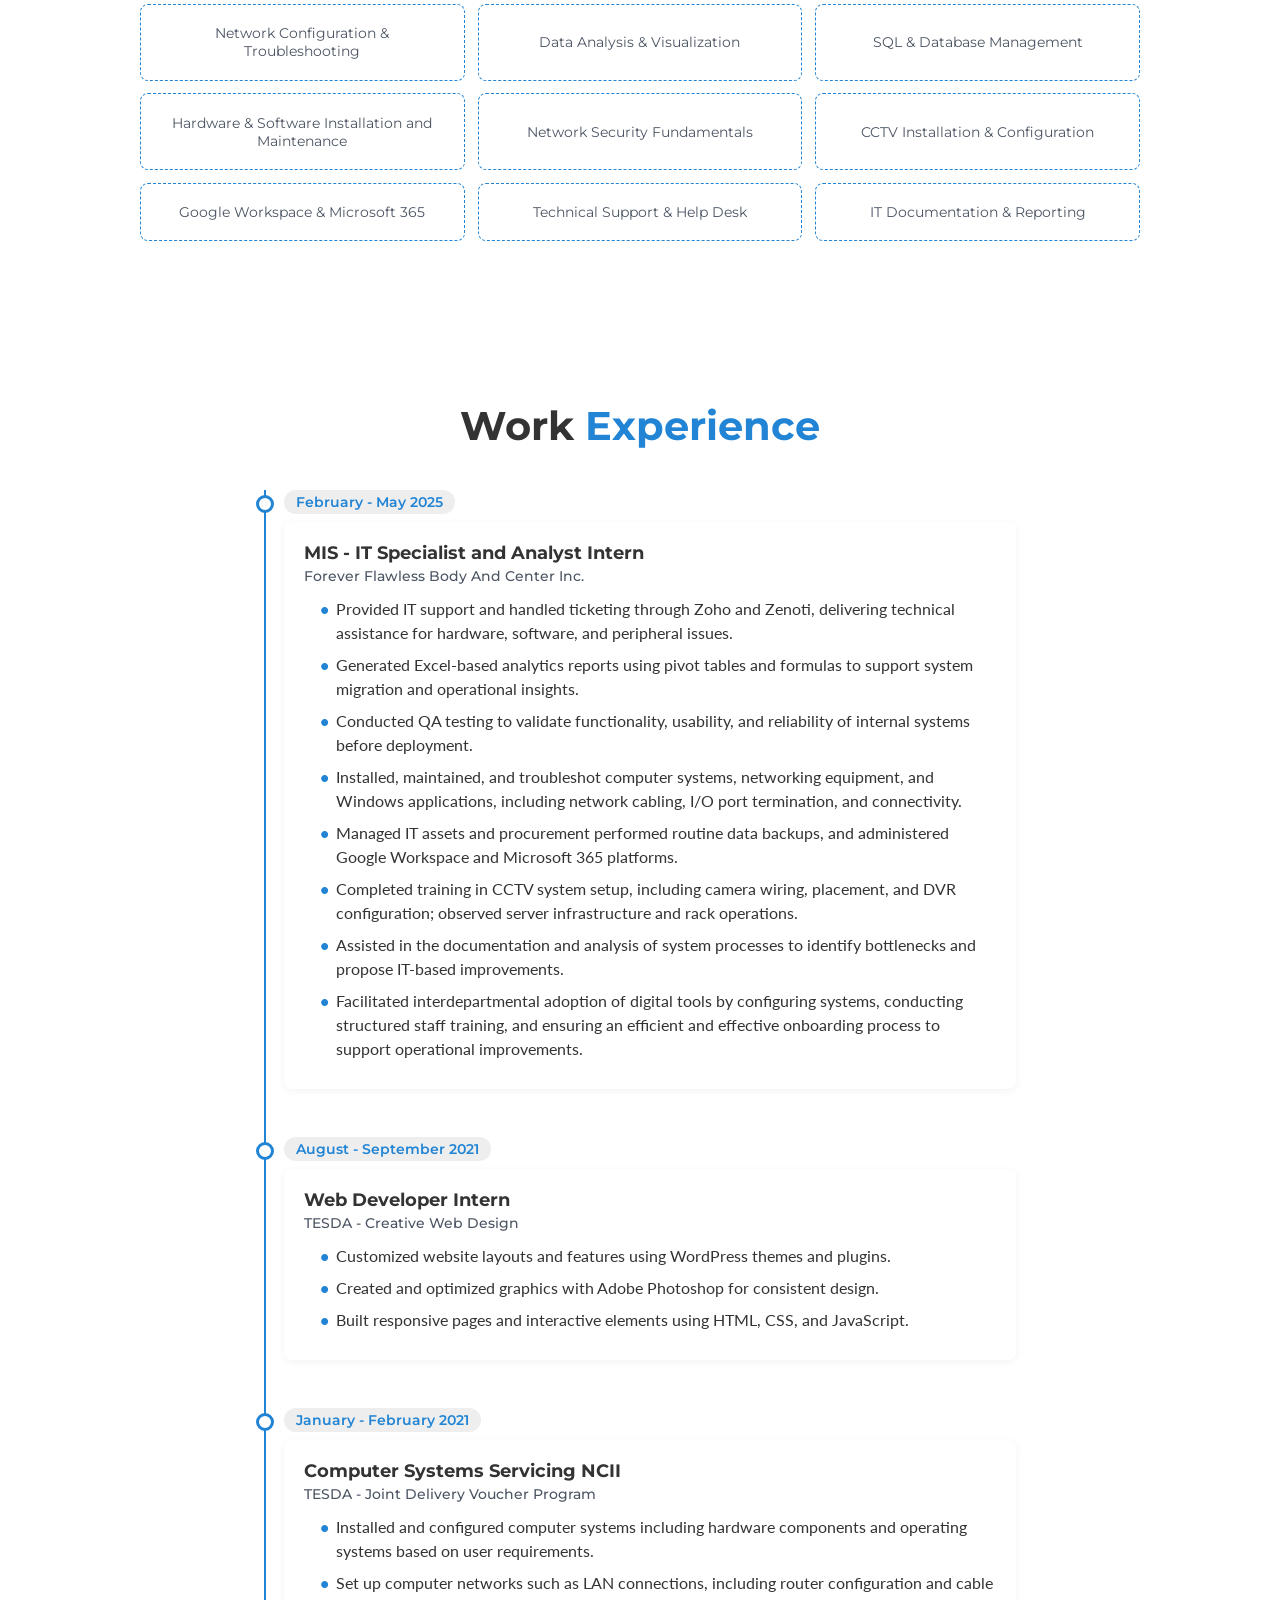
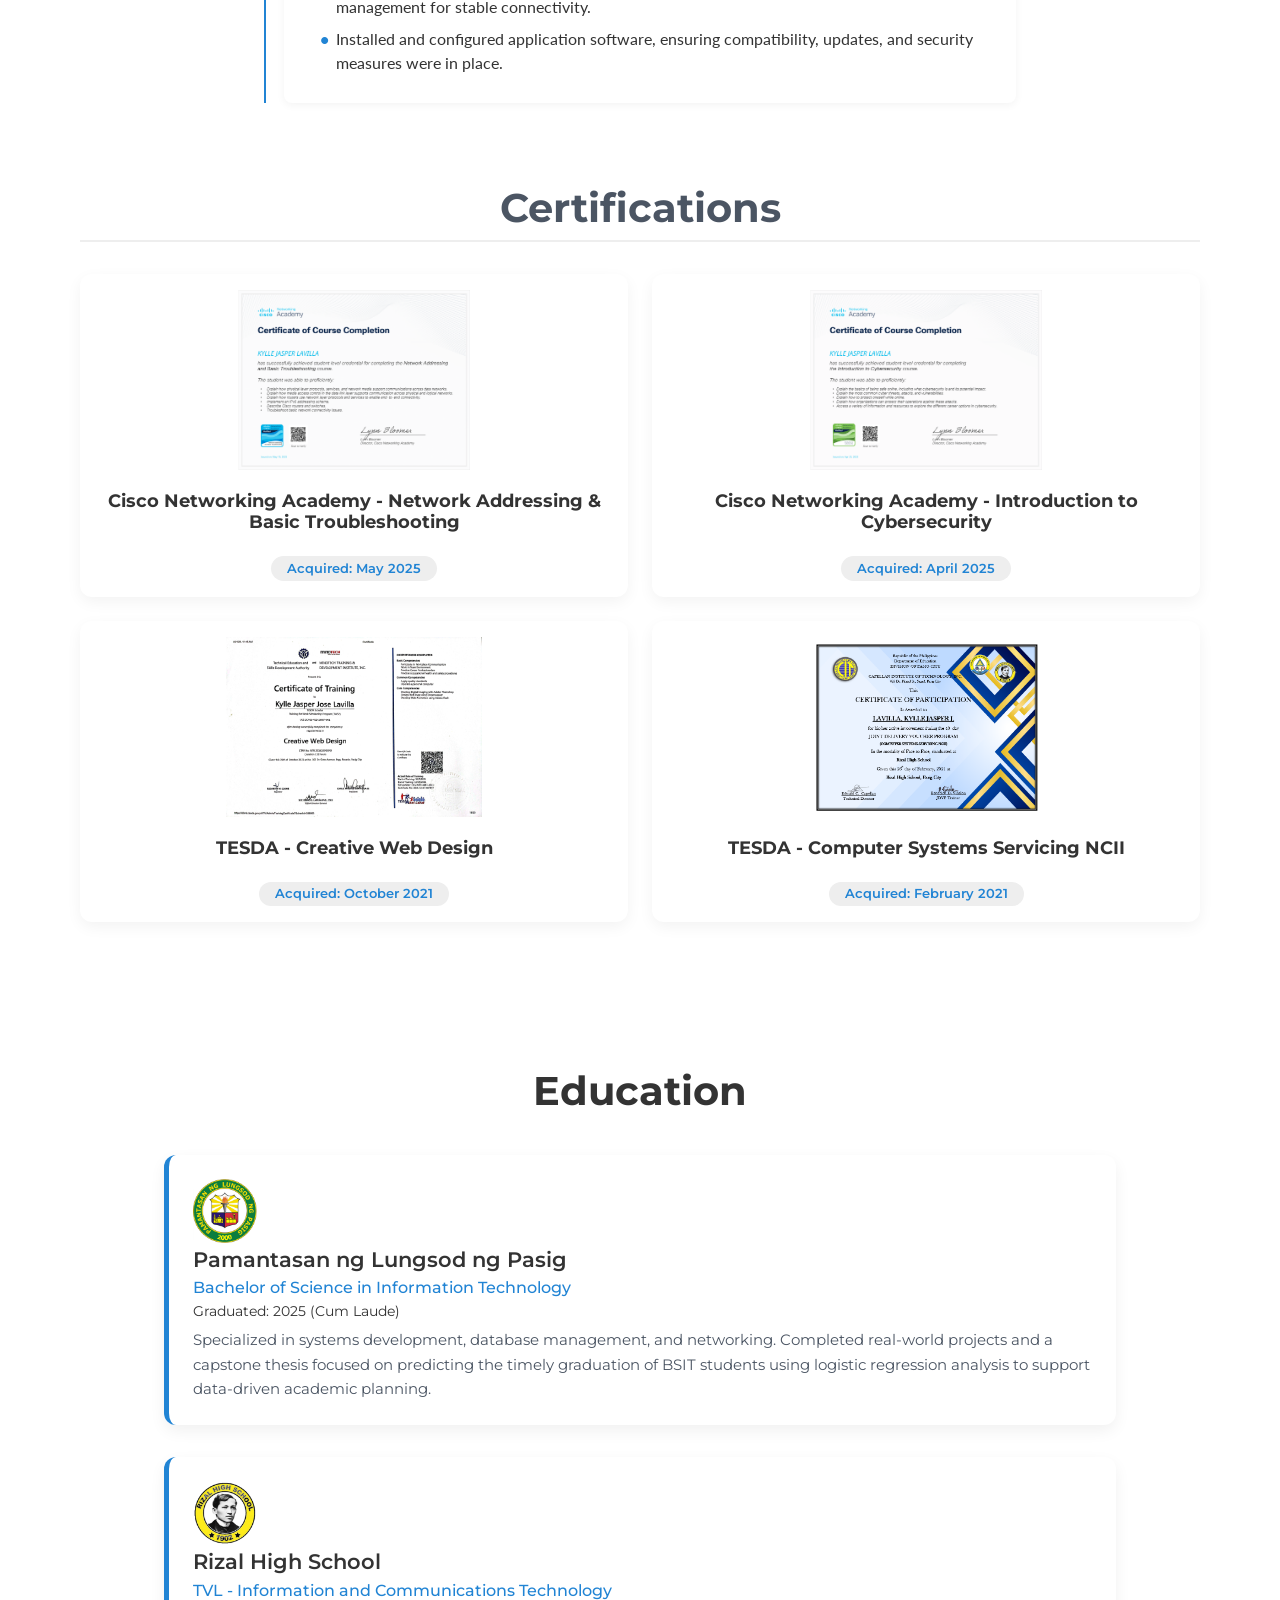
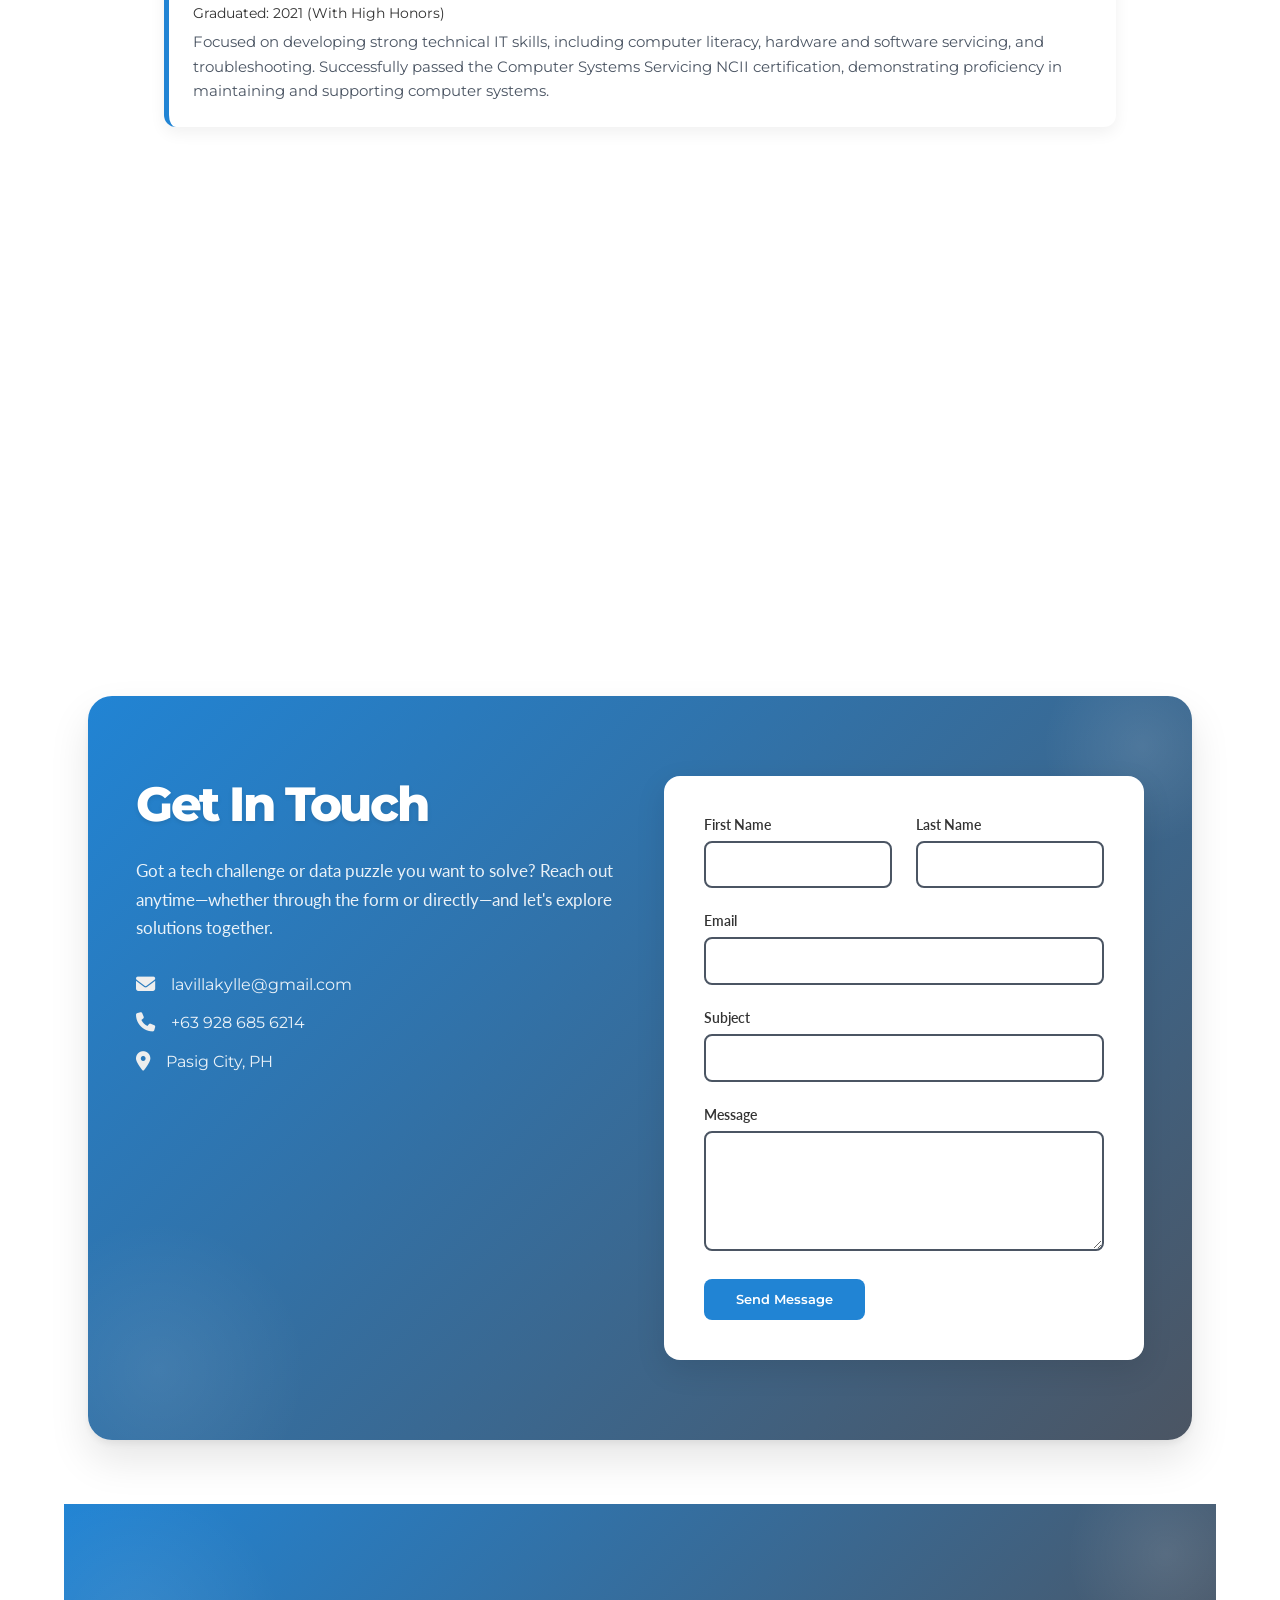
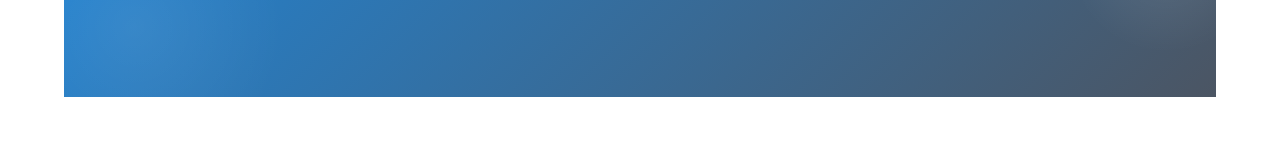
==== commit f1feb0f0: "cv updated 2" ====
--- a/index.html
+++ b/index.html
@@ -41,7 +41,7 @@
         <p>A passionate IT Specialist Fresh Graduate.</p>
         <div class="hero-buttons">
           <a href="#contact" class="btn">Get in Touch</a>
-          <a href="https://drive.google.com/file/d/1d2XFx6TCsTD9QTNSCD0_mspxw-Bv1uIM/view?usp=sharing"
+          <a href="https://drive.google.com/file/d/1fecr_our2Z5hss1Tx3gDqM70YkOHKdv4/view?usp=sharing"
             class="btn btn-secondary" target="_blank" rel="noopener noreferrer">
             Download Resume
           </a>
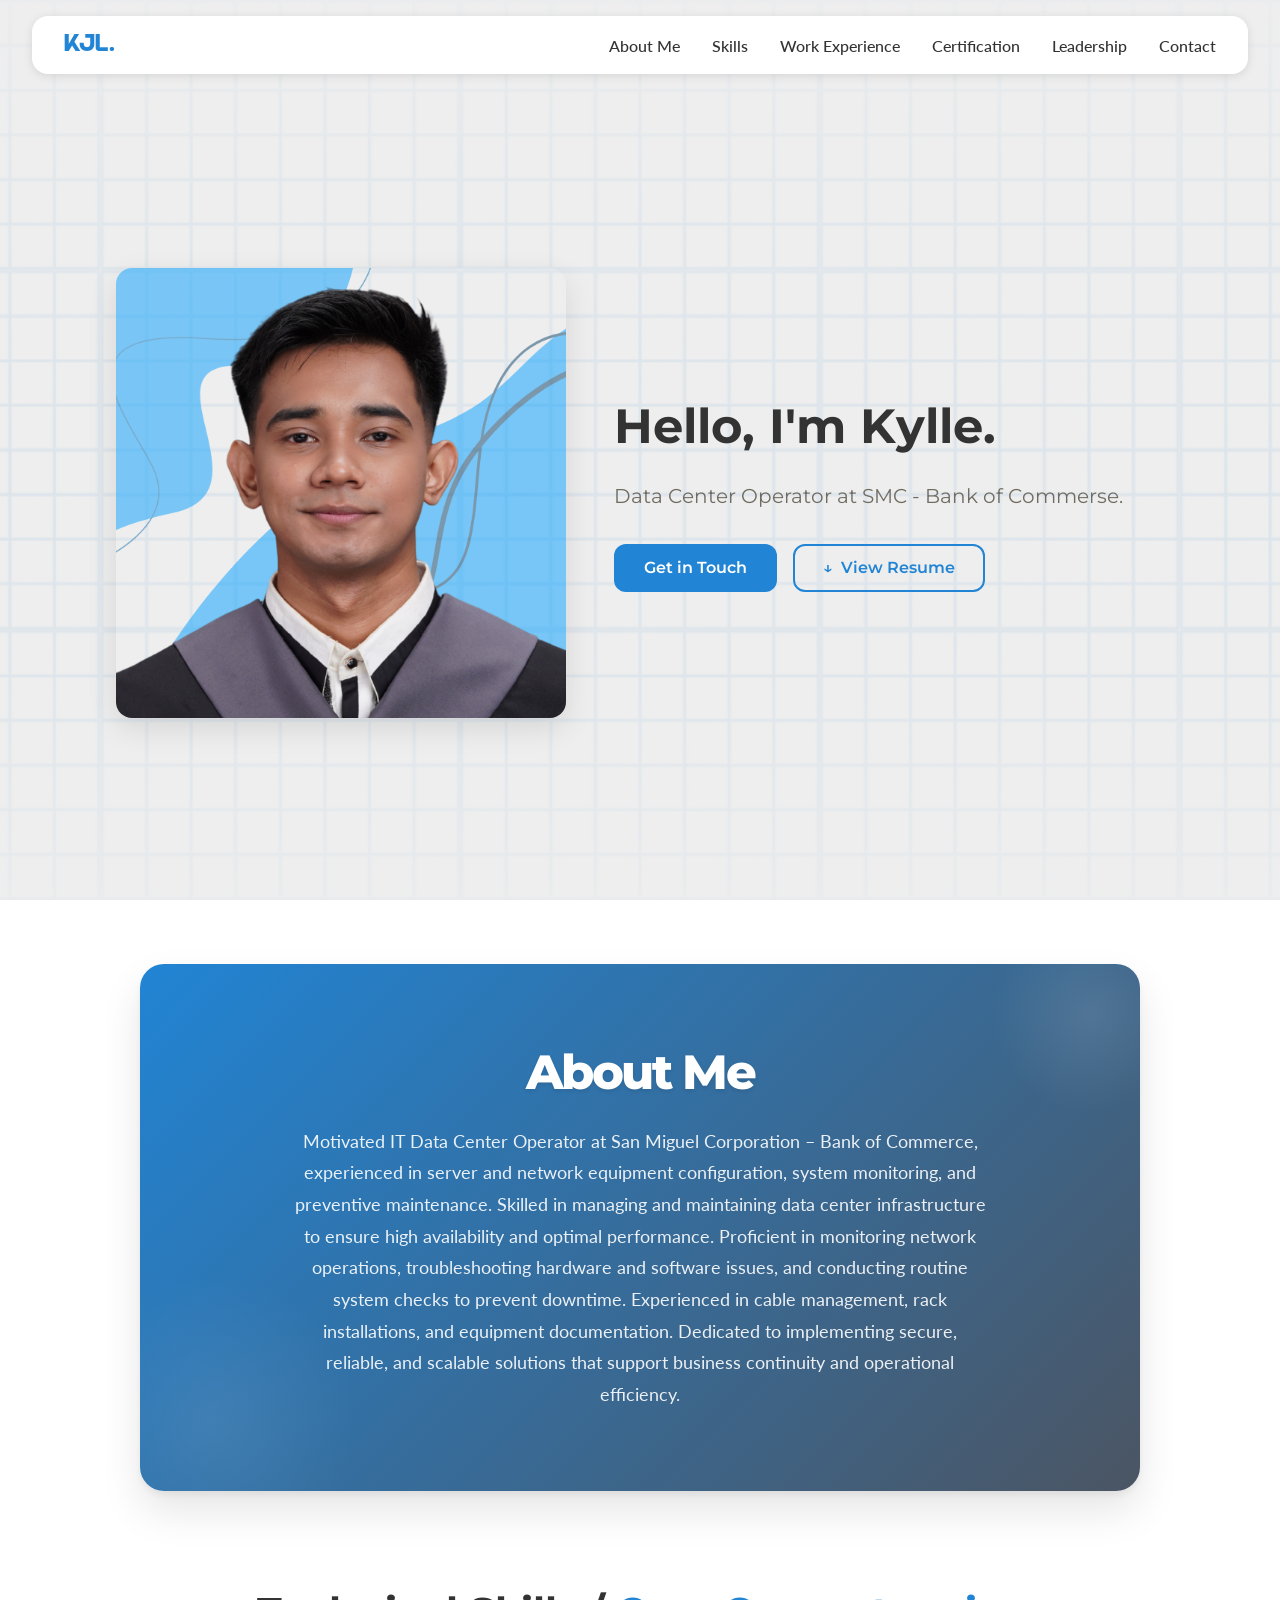
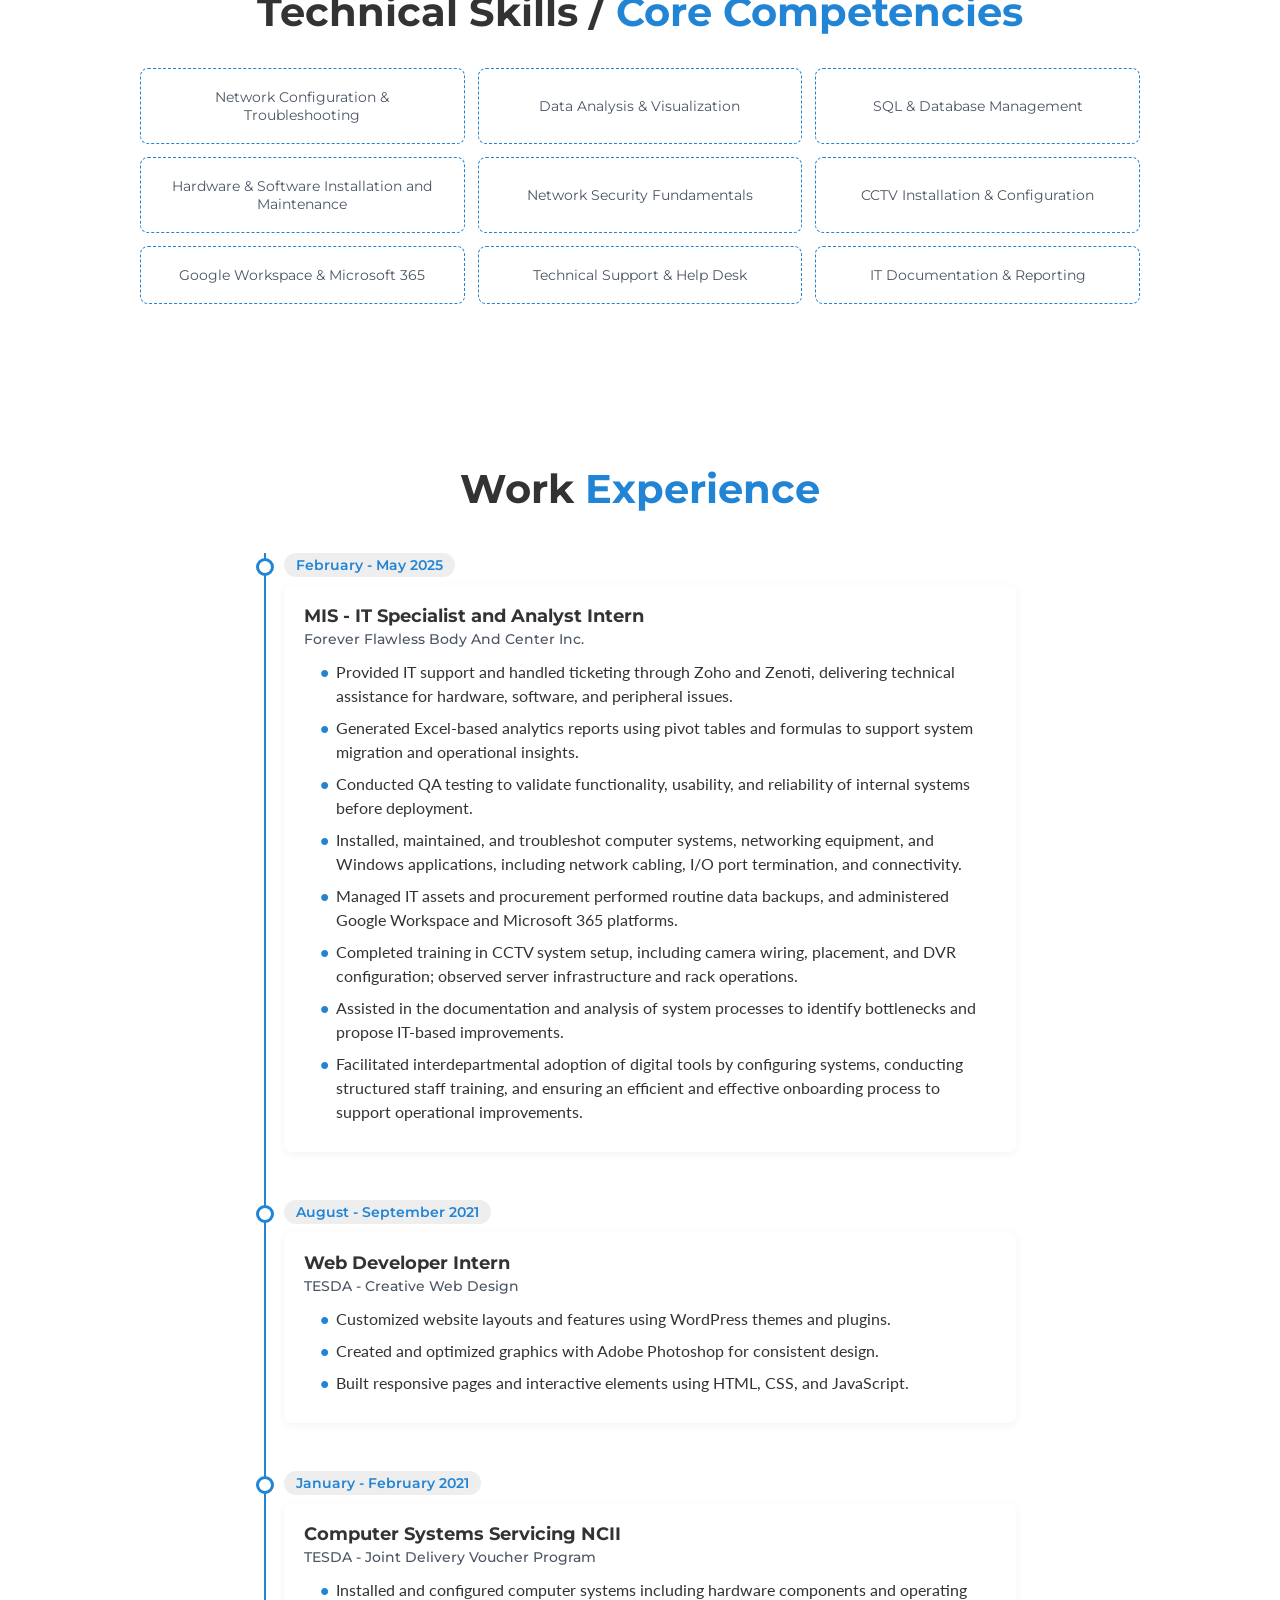
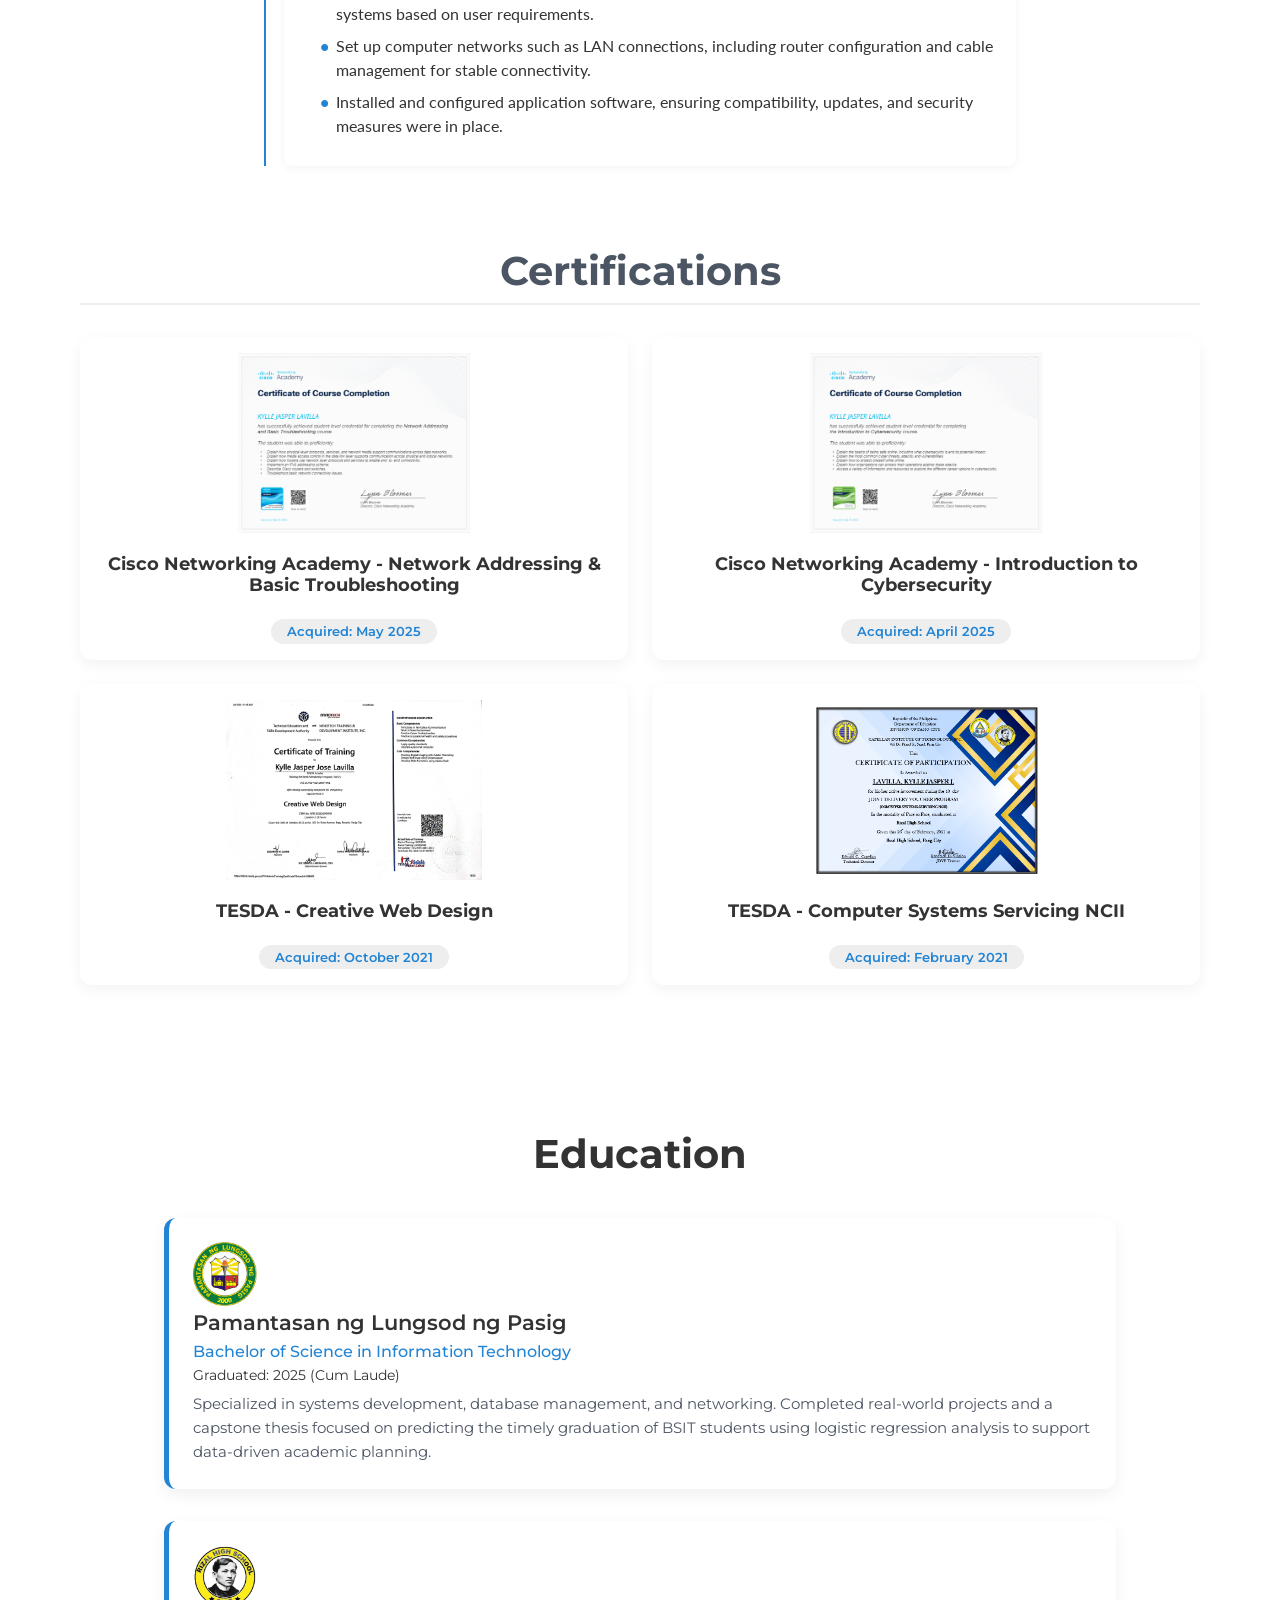
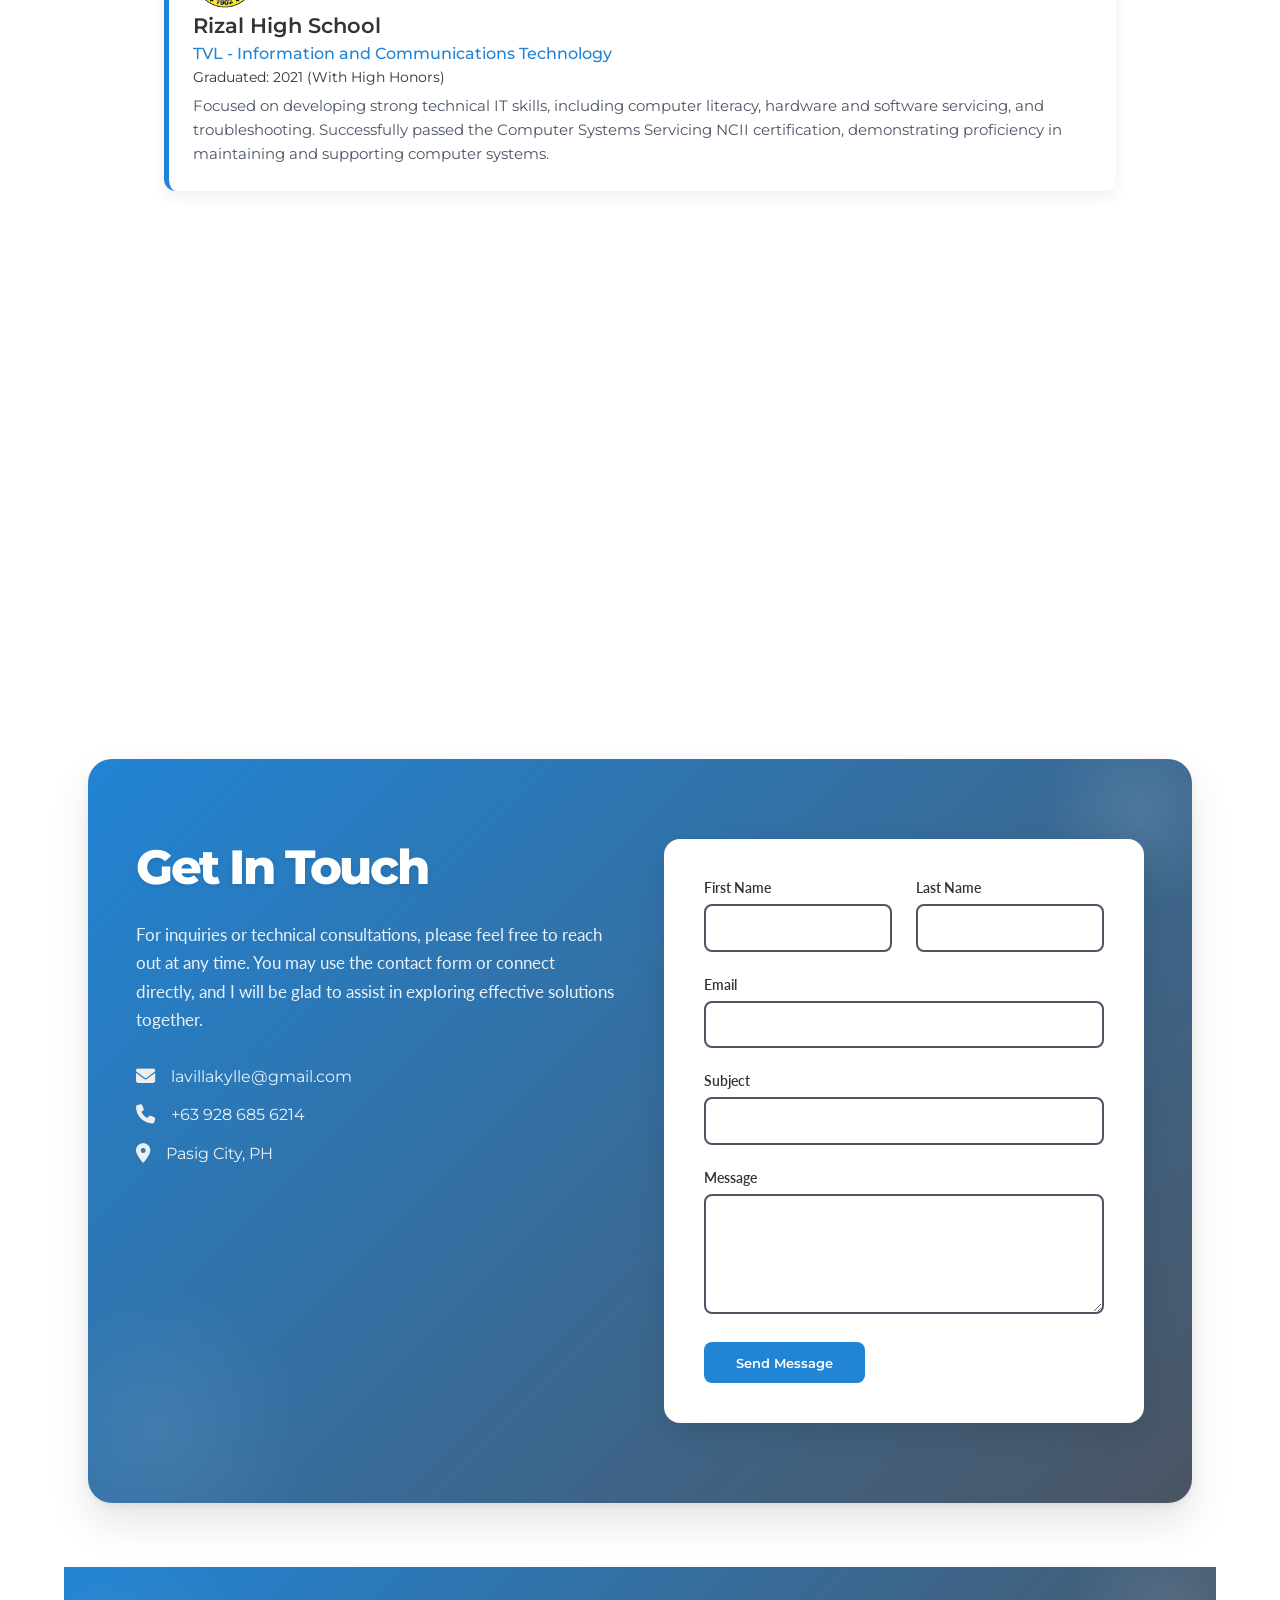
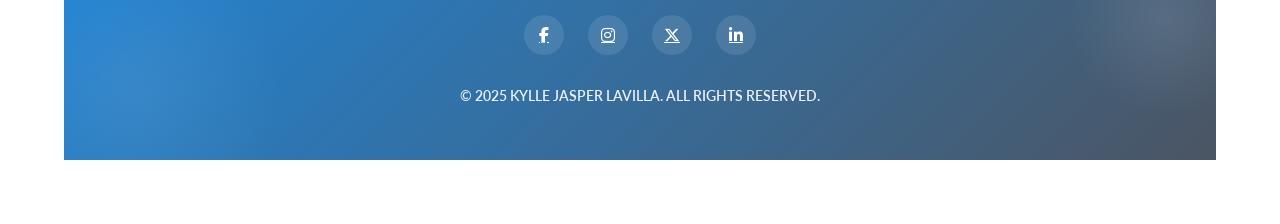
==== commit 62101c1d: "updated may work na hahaha" ====
--- a/index.html
+++ b/index.html
@@ -38,12 +38,12 @@
       </div>
       <div class="hero-text">
         <h1>Hello, I'm Kylle.</h1>
-        <p>A passionate IT Specialist Fresh Graduate.</p>
+        <p> Data Center Operator at SMC - Bank of Commerse. </p>
         <div class="hero-buttons">
           <a href="#contact" class="btn">Get in Touch</a>
           <a href="https://drive.google.com/file/d/1fecr_our2Z5hss1Tx3gDqM70YkOHKdv4/view?usp=sharing"
             class="btn btn-secondary" target="_blank" rel="noopener noreferrer">
-            Download Resume
+            View Resume
           </a>
         </div>
       </div>
@@ -56,13 +56,7 @@
       <div class="about-hero">
         <div class="about-hero-content">
           <h1>About Me</h1>
-          <p class="subtitle">Motivated IT Specialist experienced in network configuration, data analysis with SQL and
-            spreadsheets, and OS installation and maintenance. Skilled in
-            managing Google Workspace and Microsoft 365 to support business operations and improve system efficiency.
-            Experienced in troubleshooting hardware
-            and software issues to ensure smooth IT operations and minimal disruption. Proficient in implementing
-            secure, scalable solutions that enhance system
-            reliability and support long-term organizational growth.</p>
+          <p class="subtitle">Motivated IT Data Center Operator at San Miguel Corporation – Bank of Commerce, experienced in server and network equipment configuration, system monitoring, and preventive maintenance. Skilled in managing and maintaining data center infrastructure to ensure high availability and optimal performance. Proficient in monitoring network operations, troubleshooting hardware and software issues, and conducting routine system checks to prevent downtime. Experienced in cable management, rack installations, and equipment documentation. Dedicated to implementing secure, reliable, and scalable solutions that support business continuity and operational efficiency.</p>
         </div>
       </div>
     </section>
@@ -301,8 +295,7 @@
           <div class="contact-header fade-in">
             <h2>Get In Touch</h2>
             <div class="contact-info fade-in">
-              <p>Got a tech challenge or data puzzle you want to solve? Reach out anytime—whether through the form or
-                directly—and let's explore solutions together.</p>
+              <p>For inquiries or technical consultations, please feel free to reach out at any time. You may use the contact form or connect directly, and I will be glad to assist in exploring effective solutions together.</p>
               <div class="contact-details fade-in">
                 <div>
                   <i class="fas fa-envelope fade-in"></i>
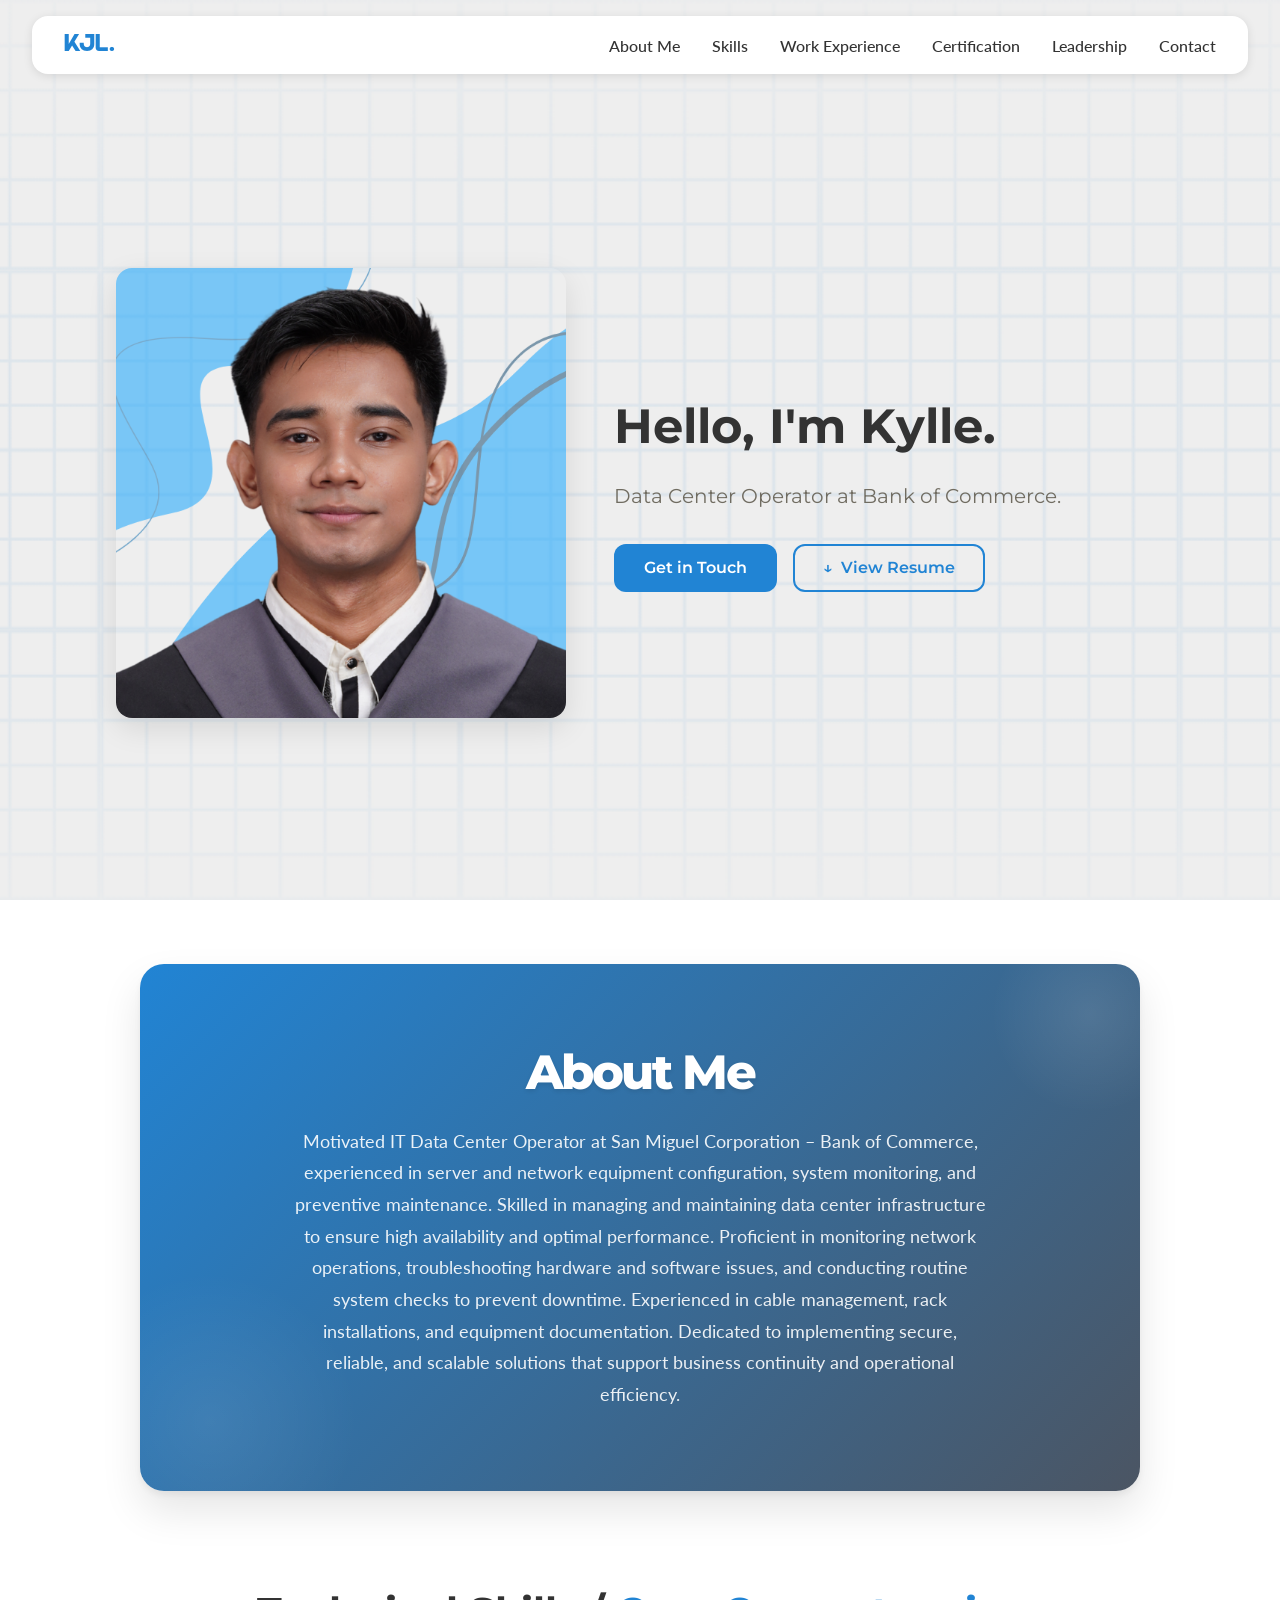
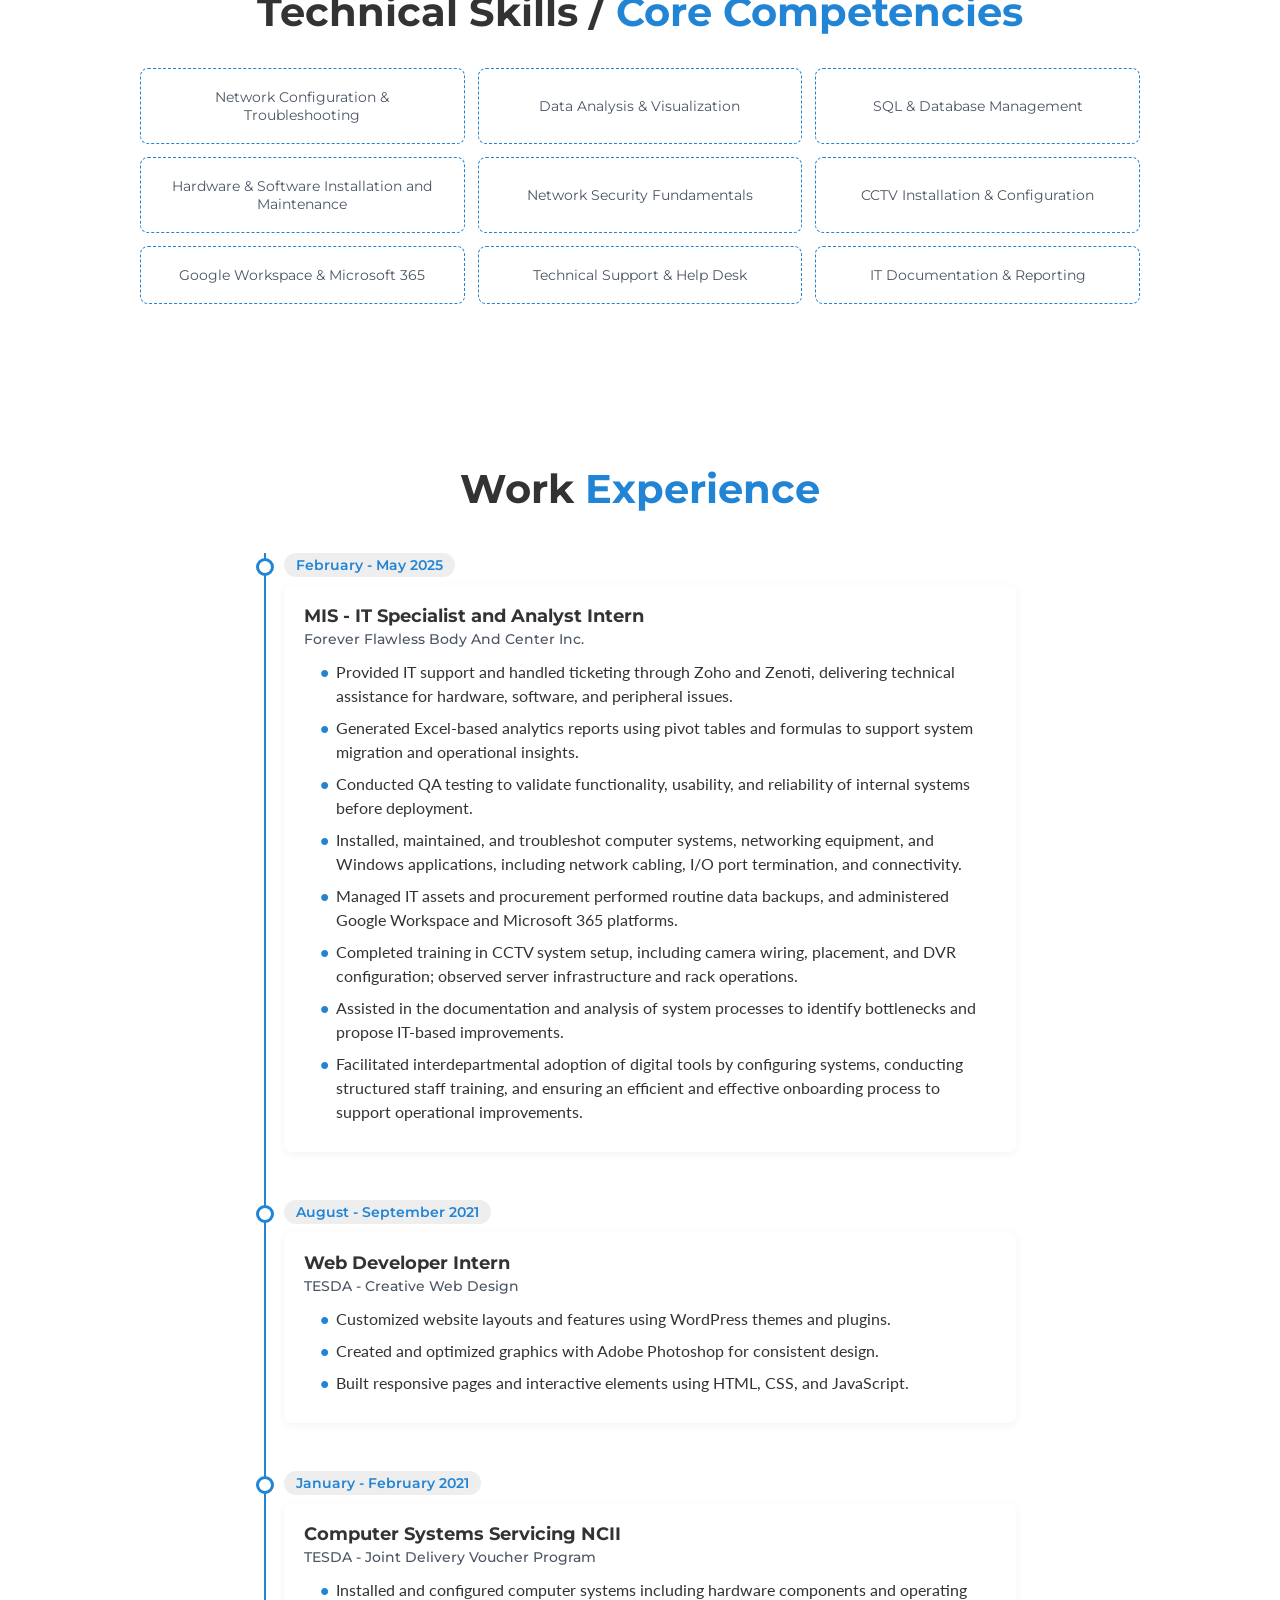
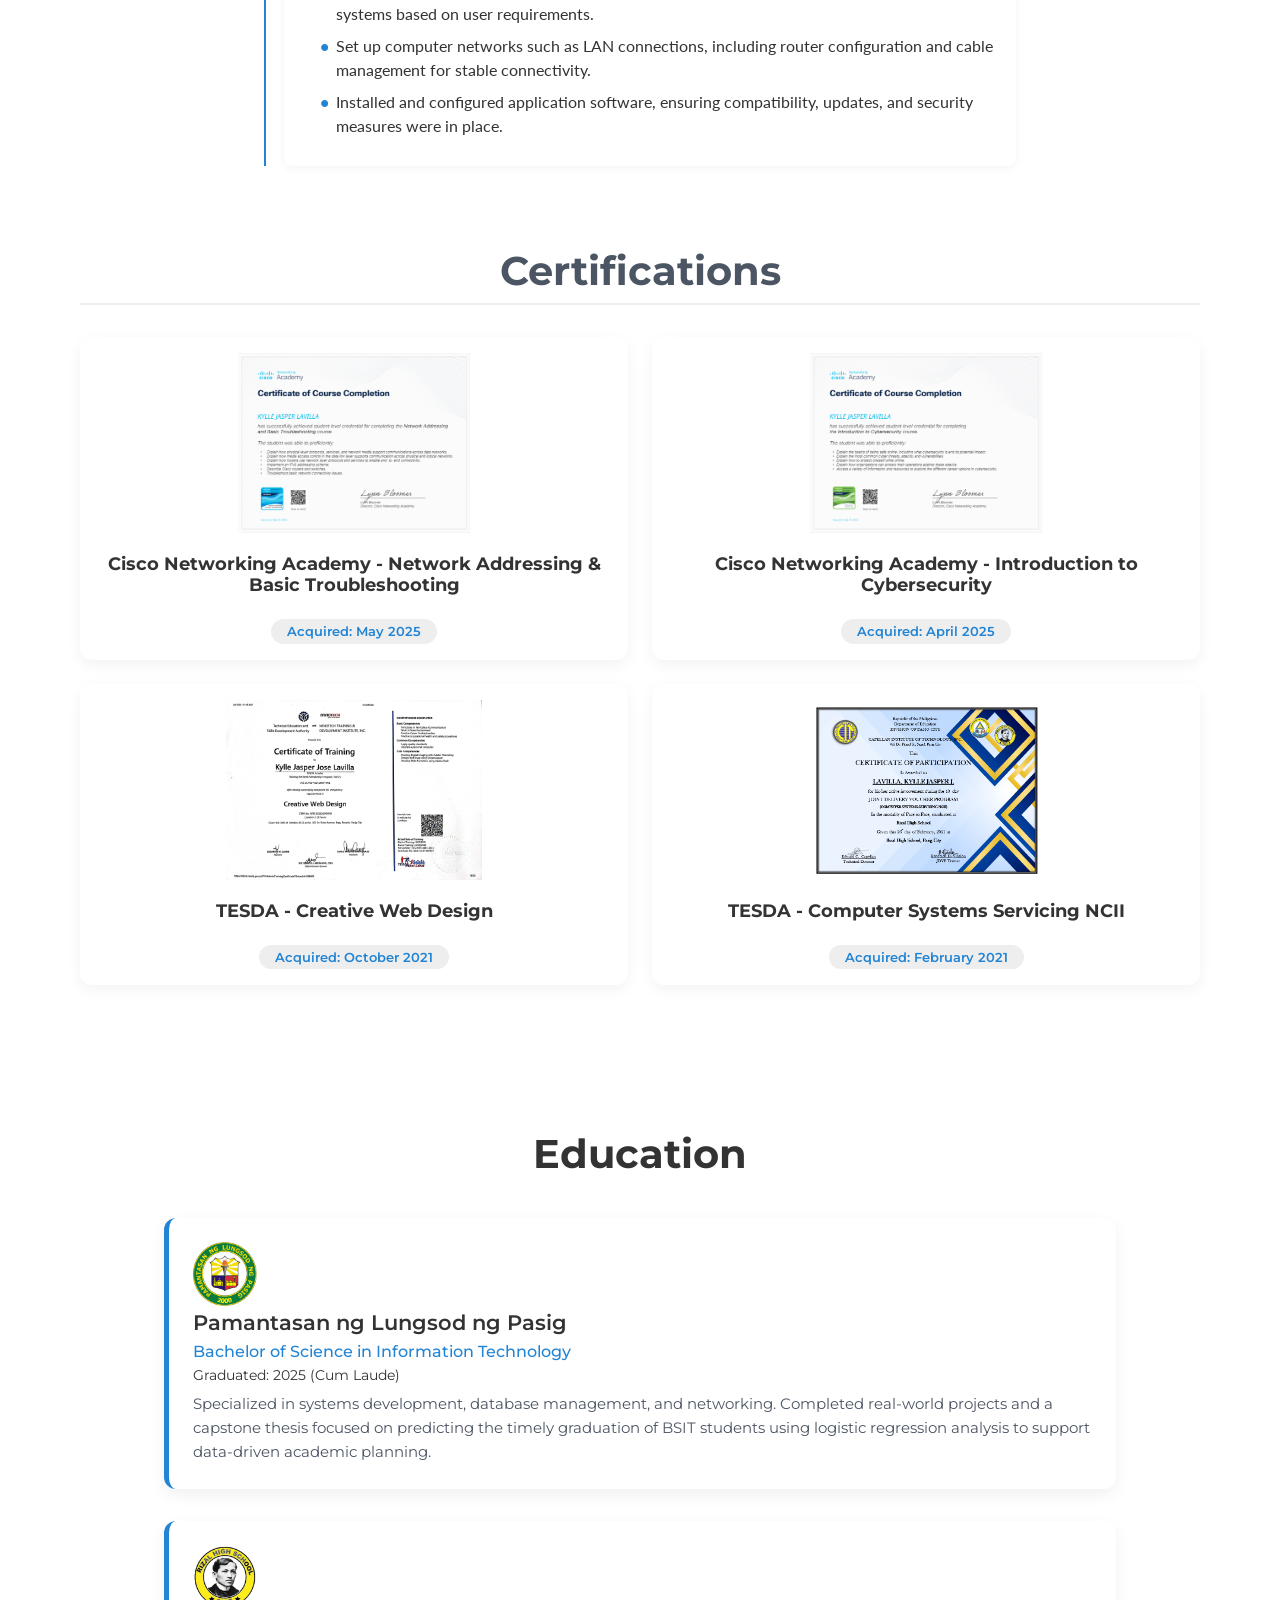
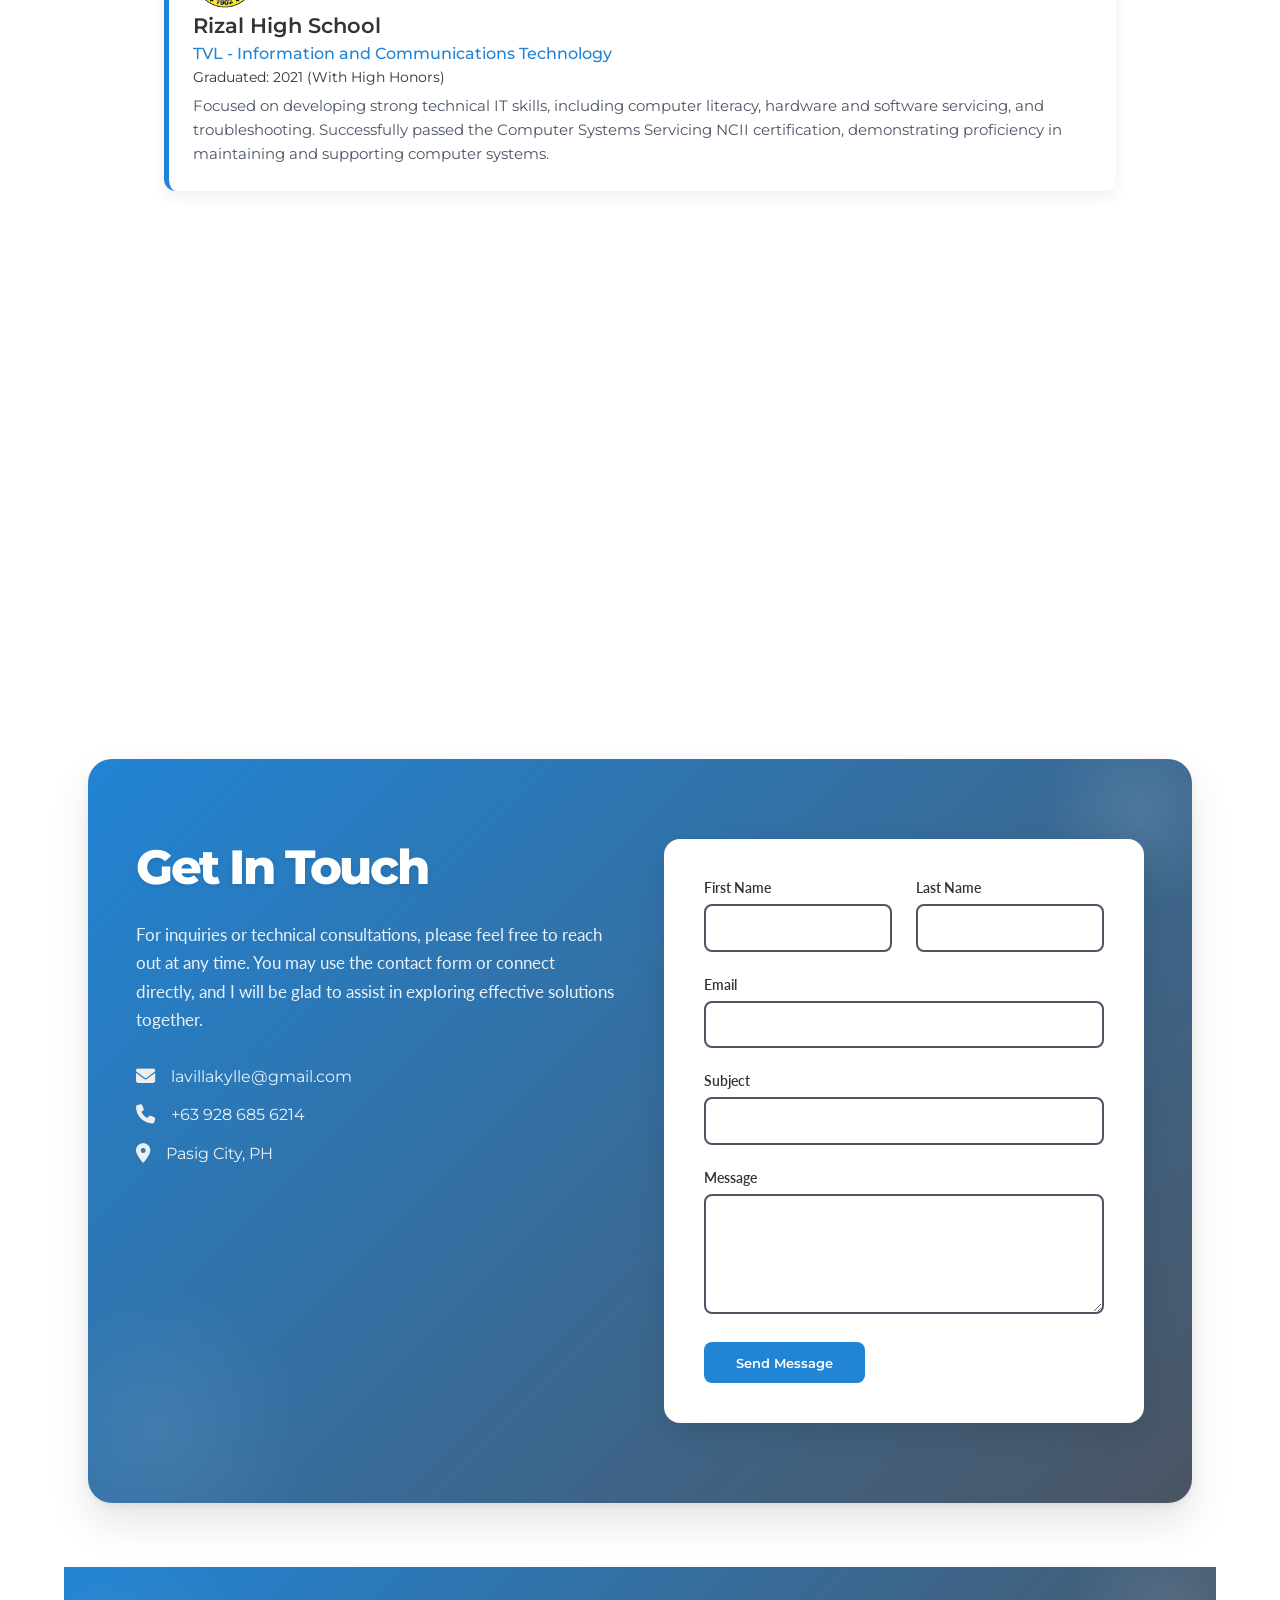
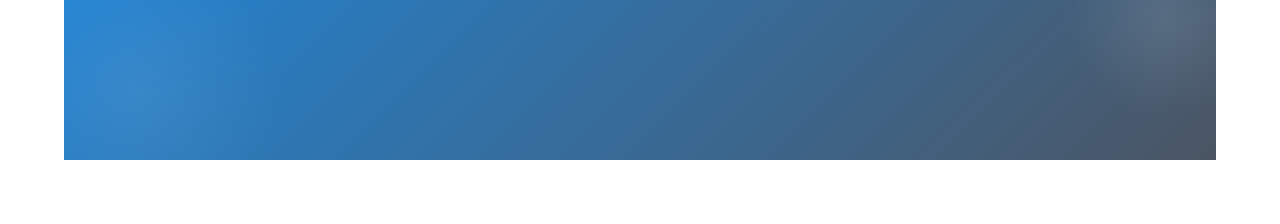
==== commit 438022f0: "august 27 update" ====
--- a/index.html
+++ b/index.html
@@ -38,7 +38,7 @@
       </div>
       <div class="hero-text">
         <h1>Hello, I'm Kylle.</h1>
-        <p> Data Center Operator at SMC - Bank of Commerse. </p>
+        <p> Data Center Operator at Bank of Commerce. </p>
         <div class="hero-buttons">
           <a href="#contact" class="btn">Get in Touch</a>
           <a href="https://drive.google.com/file/d/1fecr_our2Z5hss1Tx3gDqM70YkOHKdv4/view?usp=sharing"
